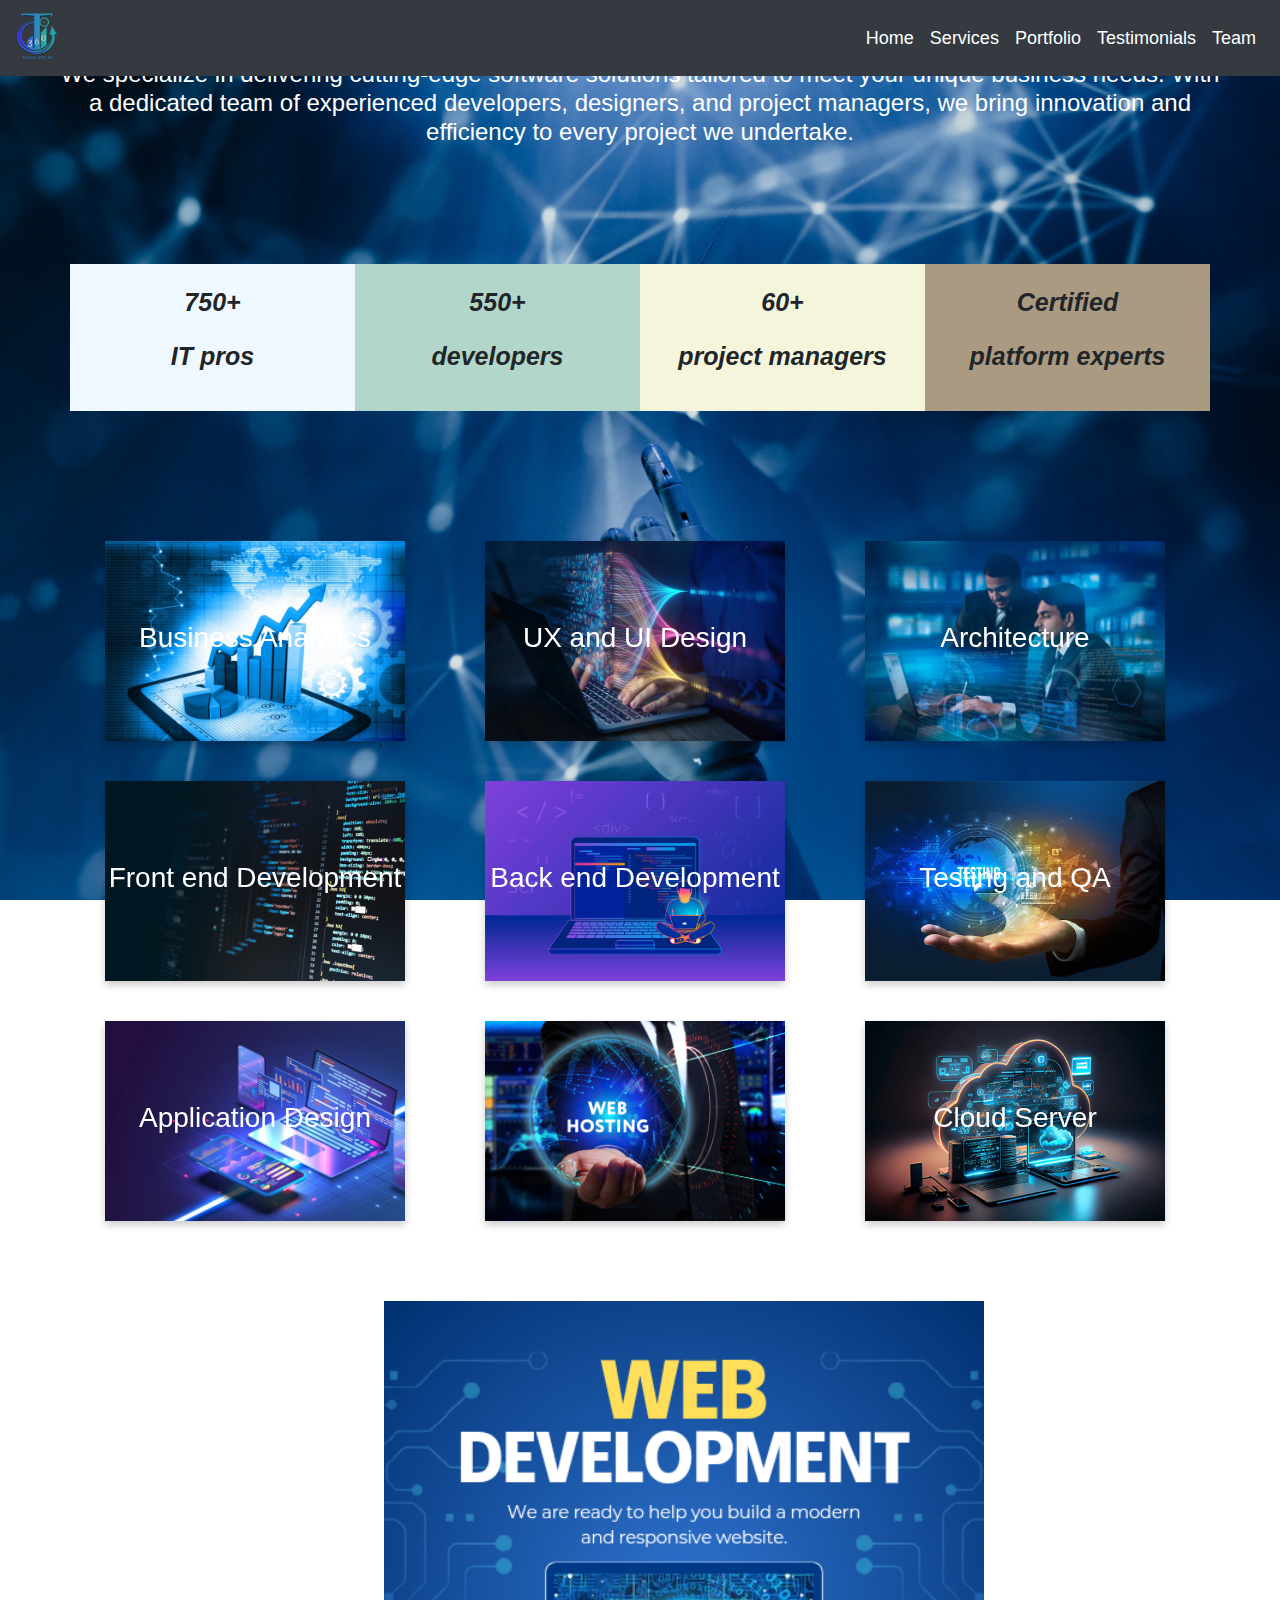
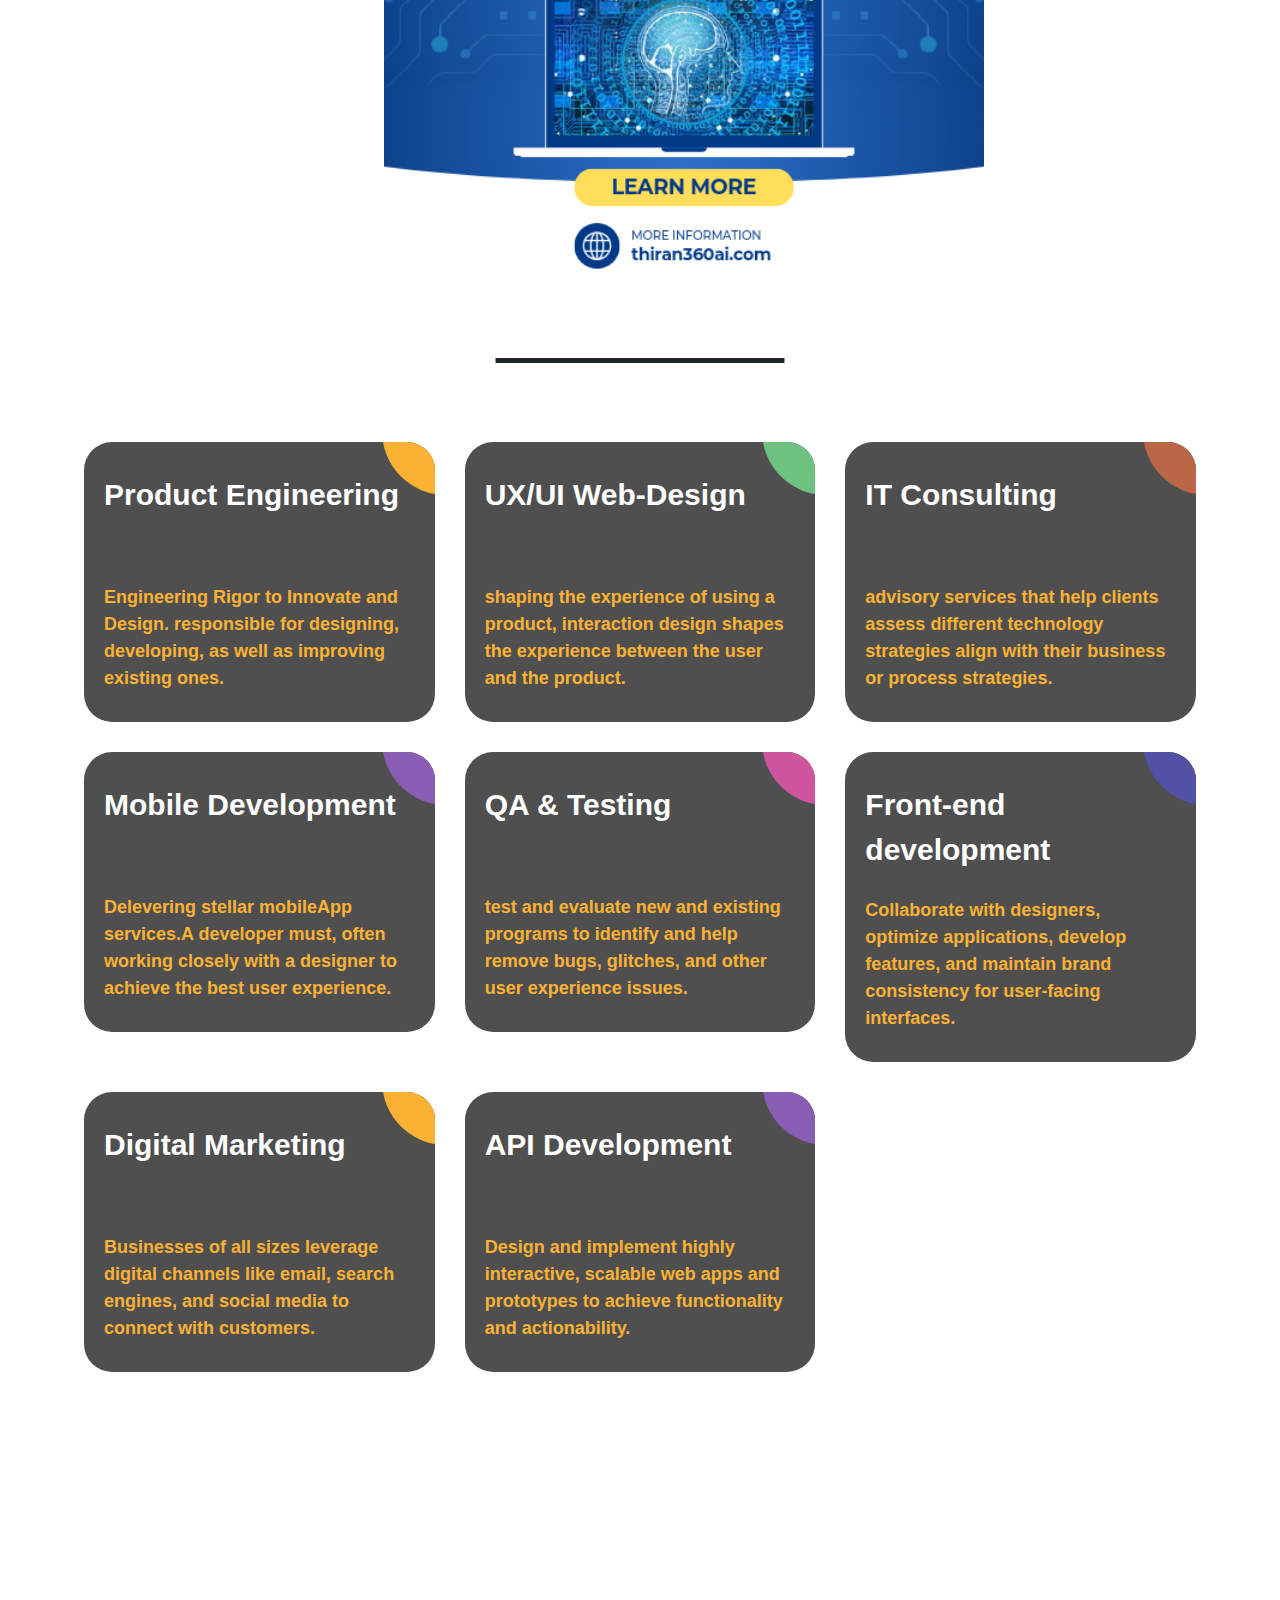
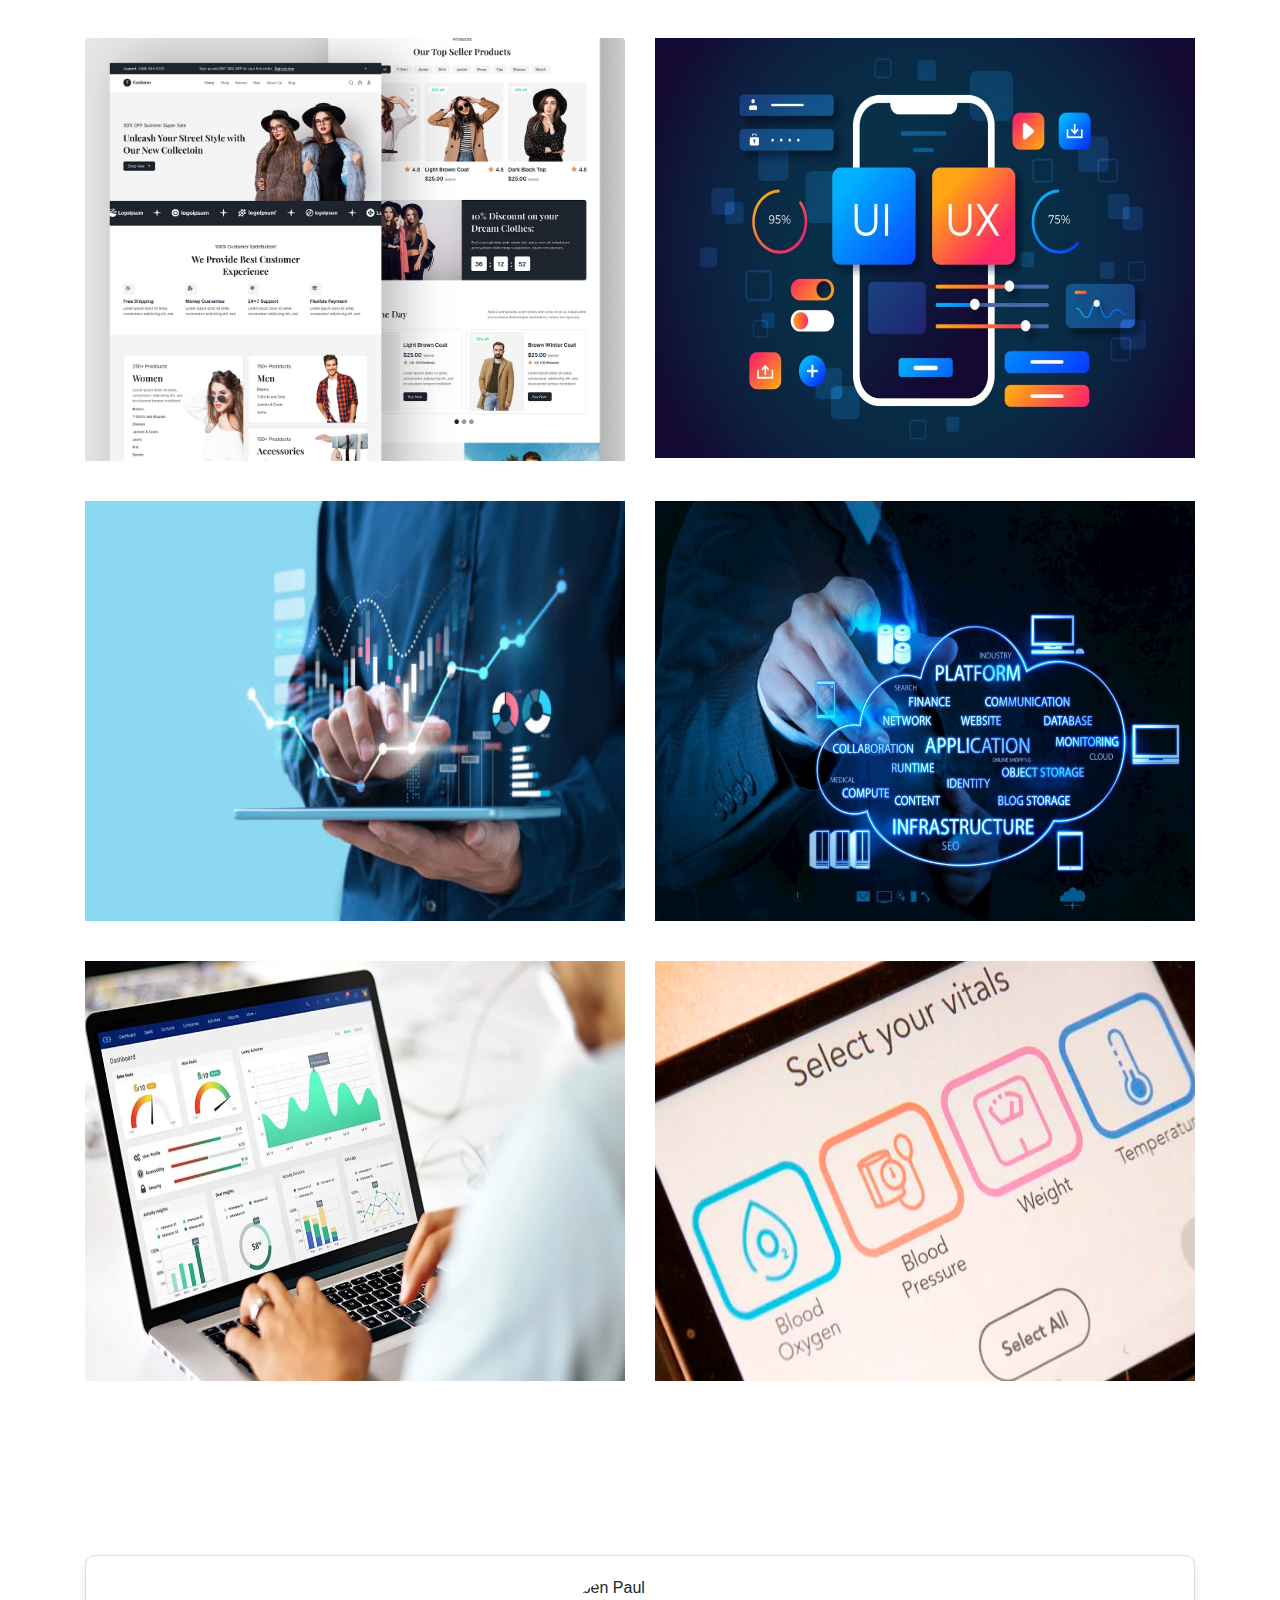
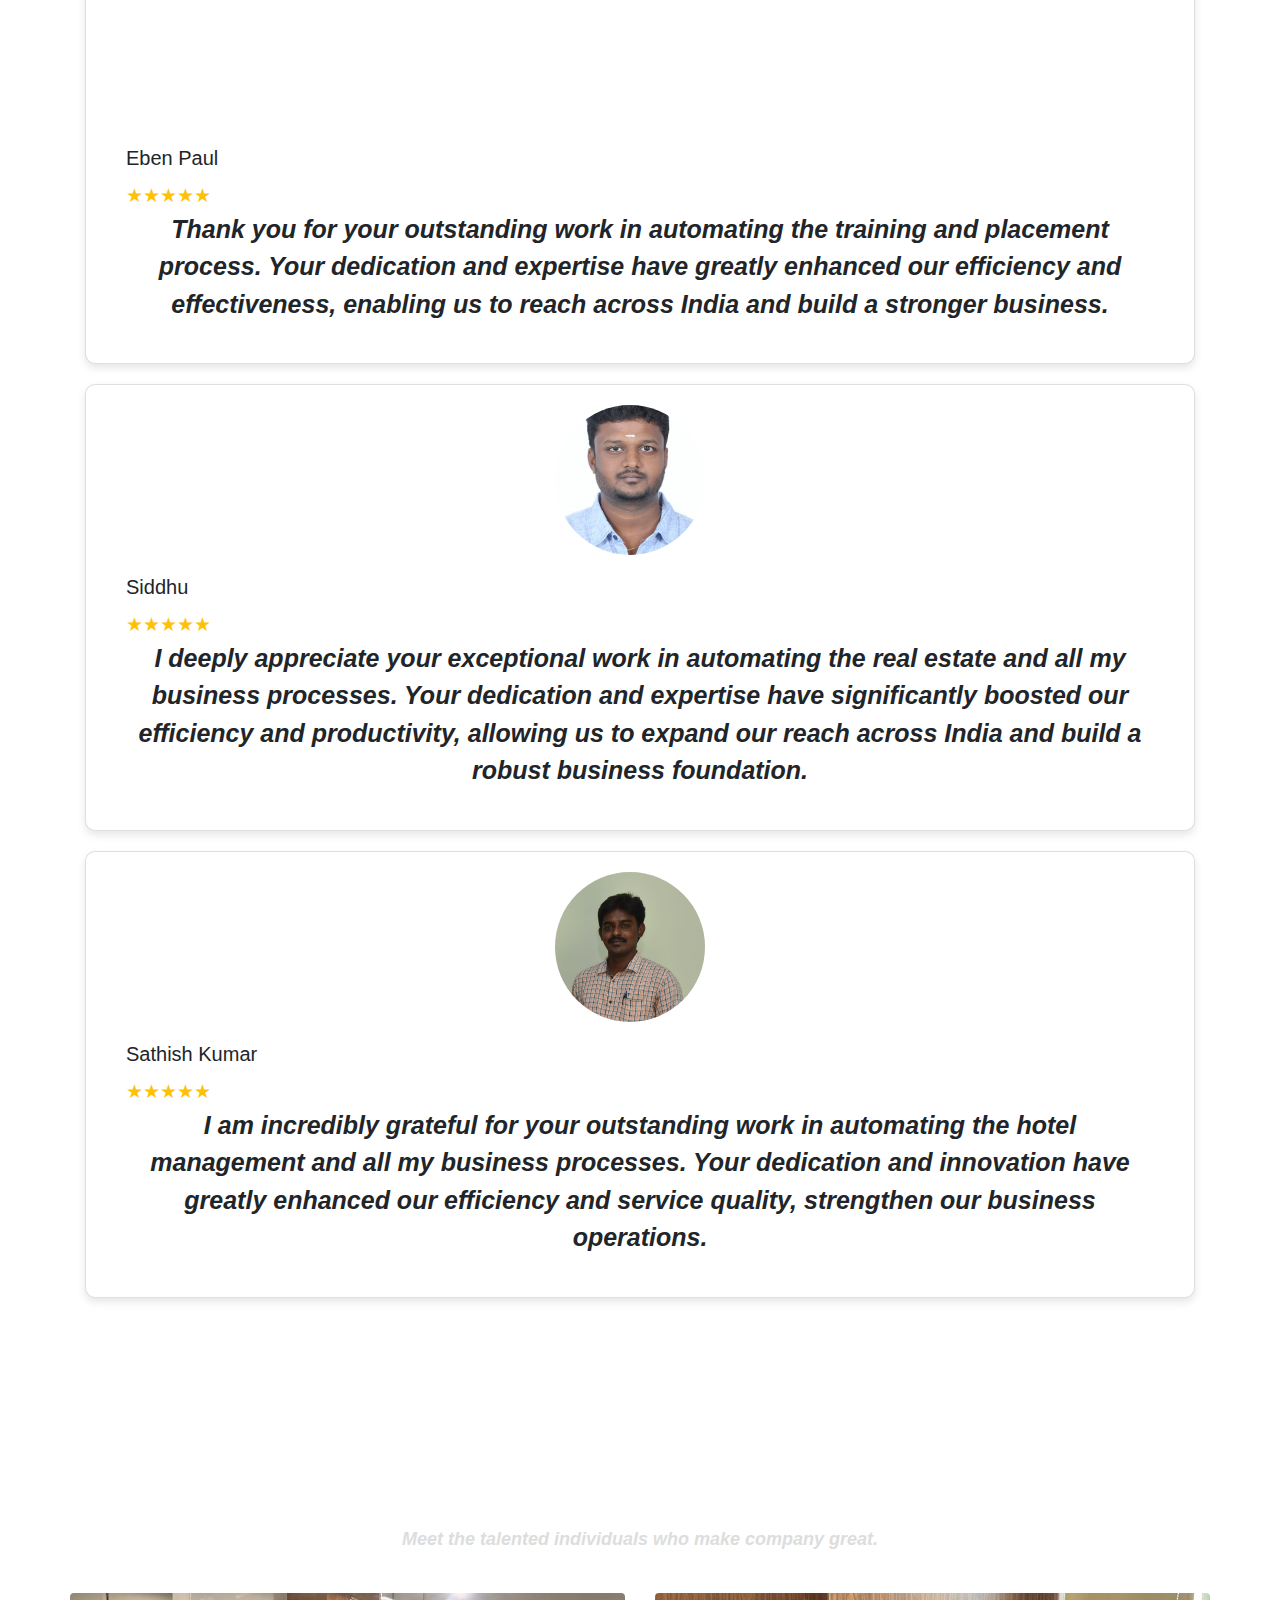
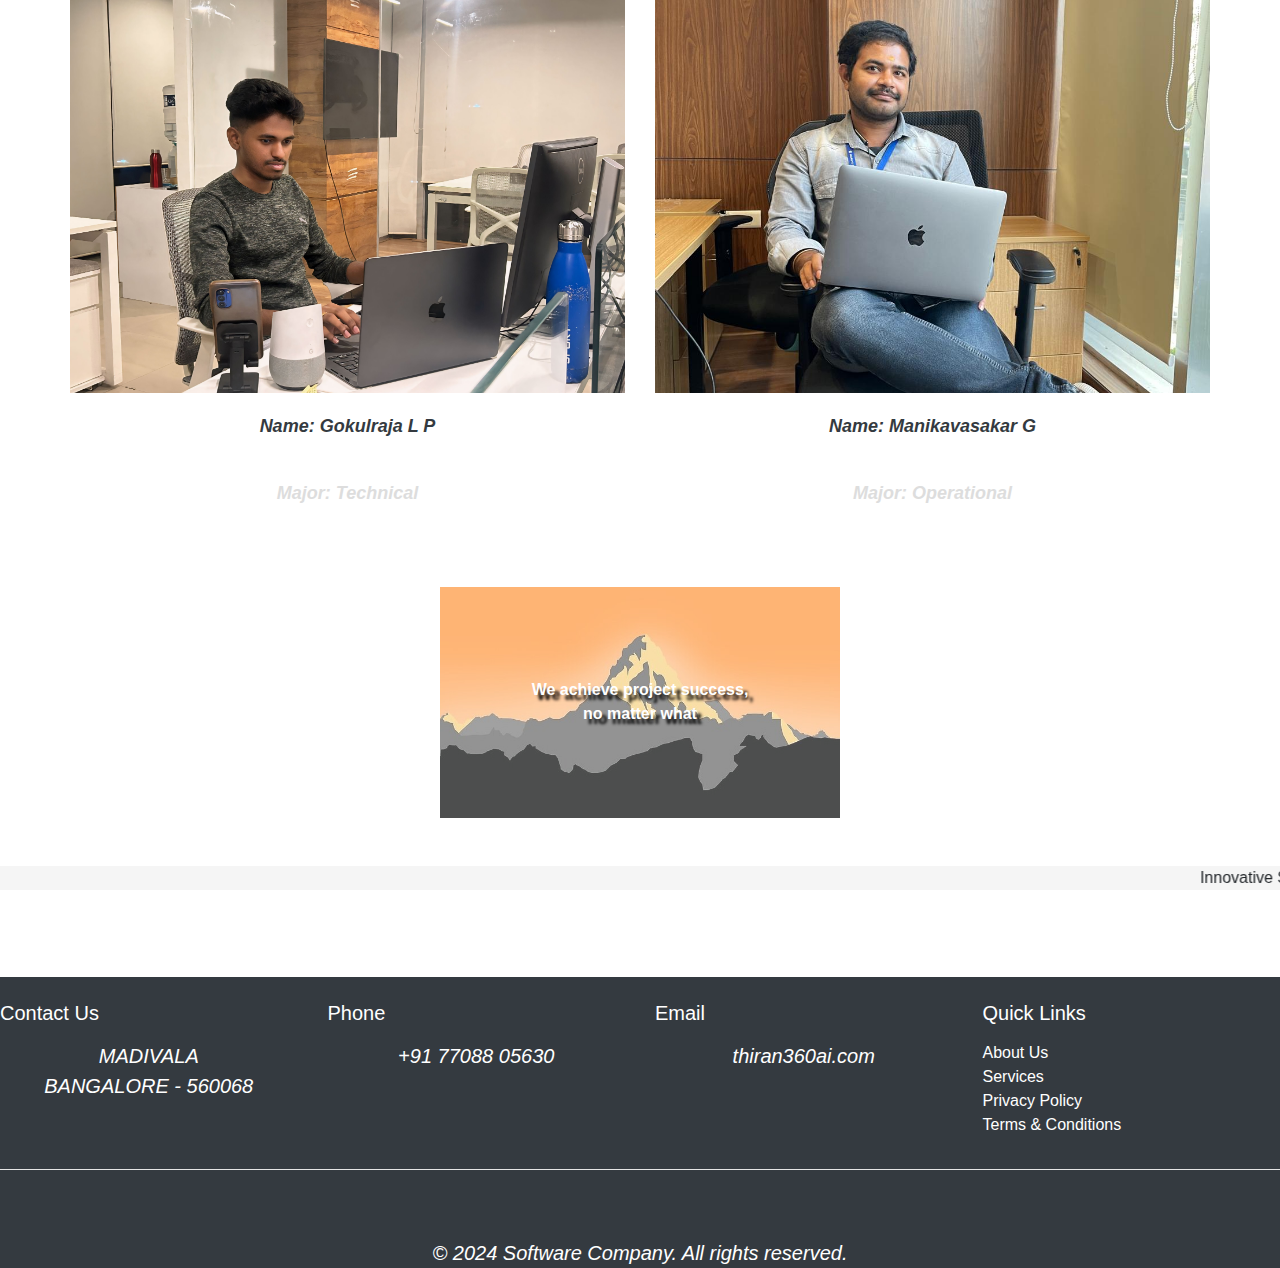
==== index.html @ 0c601626 "first commit" ====
<!DOCTYPE html>
<html lang="en">
<head>
    <meta charset="UTF-8">
    <meta name="viewport" content="width=device-width, initial-scale=1.0">
    <title>Software develop</title>
    <link href="https://stackpath.bootstrapcdn.com/bootstrap/4.5.2/css/bootstrap.min.css" rel="stylesheet">
    <link rel="stylesheet" href="style.css">
    <style>
        body {
           background-image: url('b.jpg');
           /* background-color: black; */
            background-size: cover;
            background-position: center;
            background-attachment: fixed;
            background-repeat: no-repeat;
        }
        
        .flip-card {
            background-color: transparent;
            width: 300px;
            height: 200px;
            perspective: 1000px;
            margin: 20px;
        }

        .flip-card-inner {
            position: relative;
            width: 100%;
            height: 100%;
            text-align: center;
            transition: transform 0.6s;
            transform-style: preserve-3d;
            box-shadow: 0 4px 8px 0 rgba(0,0,0,0.2);
        }

        .flip-card:hover .flip-card-inner {
            transform: rotateY(180deg);
        }

        .flip-card-front, .flip-card-back {
            position: absolute;
            width: 100%;
            height: 100%;
            backface-visibility: hidden;
        }

        .flip-card-front {
            background-size: cover;
            background-position: center;
            color: white;
            display: flex;
            align-items: center;
            justify-content: center;
        }

        .flip-card-back {
            /* background-color: grey; */
            color: white;
            transform: rotateY(180deg);
            display: flex;
            align-items: center;
            justify-content: center;
            padding: 20px;
        }
    img{
        display: flex;
        width: 100%;
    }
    .word{
        padding: 60px;
        text-align: center;
        color: white;
         /* background-color: rgba(0, 21, 138, 0.568);  */
    }
 
.navbar{
    height: fit-content;
}
.navbar-dark .navbar-nav .nav-link {
  color: white; /* Set text color to white */
  font-size:large;
}
    </style>
</head>
<body>
    <section>
    <nav class="navbar navbar-expand-lg navbar-dark bg-dark fixed-top ">
        <a class="navbar-brand" href="#">
            <img src="logo1.png" width="80" height="50" class="d-inline-block align-top" alt="Logo">
        
            
        </a>
        <button class="navbar-toggler" type="button" data-toggle="collapse" data-target="#navbarNav" aria-controls="navbarNav" aria-expanded="false" aria-label="Toggle navigation">
            <span class="navbar-toggler-icon"></span>
        </button>
        <div class="collapse navbar-collapse" id="navbarNav">
            <ul class="navbar-nav ml-auto" >
                <li class="nav-item">
                    <a class="nav-link" href="index.html">Home</a>
                </li>
                <li class="nav-item">
                    <a class="nav-link" href="#services">Services</a>
                </li>
                <li class="nav-item">
                    <a class="nav-link" href="#portfolio">Portfolio</a>
                </li>
                <li class="nav-item">
                    <a class="nav-link" href="#testimonials">Testimonials</a>
                </li>
                <li class="nav-item">
                    <a class="nav-link" href="#teams">Team</a>
                </li>
               
            </ul>
        </div>
    </nav>
    </section>

    <img src="banner1.png" alt="" style="display: block;">
    <div class="word">
        <h4>We specialize in delivering cutting-edge software solutions tailored to meet your unique business needs.
             With a dedicated team of experienced developers, designers, and project managers, we bring innovation
              and efficiency to every project we undertake.</h4>
     </div>

<!-- container -->

<div class="container ">
    <div class="row">
      <div class="col-sm mt-3 mt-sm-0" style="background-color: aliceblue; padding: 20px; text-align: center; font-weight: bold; font-size: 24px;">
      
        <p>750+</p>
        <p>IT pros</p>
      </div>
      <div class="col-sm mt-3 mt-sm-0" style="background-color: rgb(178, 214, 202);  padding: 20px; text-align: center; font-weight: bold; font-size: 24px;">
        <p>550+</p>
       <p>developers</p>
      </div>
      <div class="col-sm mt-3 mt-sm-0" style="background-color: beige;  padding: 20px; text-align: center; font-weight: bold; font-size: 24px;">
        <p>60+</p>
        <p>project managers</p>
      </div>
      <div class="col-sm mt-3 mt-sm-0" style="background-color: rgb(170, 154, 130);  padding: 20px; text-align: center; font-weight: bold; font-size: 24px;">
       <p>Certified</p>
        <p>platform experts</p>
      </div>
    </div>
  </div>

    <!-- Cards details-->

    <div class="container" style="padding-top: 60px; padding-bottom: 60px;">
        <div class="row">
            <div class="col-md-4">
                <div class="flip-card">
                    <div class="flip-card-inner">
                        <div class="flip-card-front" style="background-image: url('Businessanalytics.jpg');">
                            <h3>Business Analytics</h3>
                        </div>
                        <div class="flip-card-back">
                           <ul>
                            <li>Churn Analytics</li>
                            <li>Prescriptive Analytics</li>
                            <li>Predictive Analytics</li>
                            <li>Descriptive Analytics</li>  
                            <li>Data Visualization</li>
                           </ul>
                           
                        </div>
                    </div>
                </div>
            </div>
            <div class="col-md-4">
                <div class="flip-card">
                    <div class="flip-card-inner">
                        <div class="flip-card-front" style="background-image: url('uxui.webp');">
                            <h3>UX and UI Design</h3>
                        </div>
                        <div class="flip-card-back">
                            <ul>
                                <li>User-Centered Design</li>
                                <li>Interaction Design</li>
                                <li>UI Elements</li>
                                <li>User Interface (UI) Design</li>  
                                <li>User Experience (UX) Design</li>
                               </ul>
                        </div>
                    </div>
                </div>
            </div>
            <div class="col-md-4">
                <div class="flip-card">
                    <div class="flip-card-inner">
                        <div class="flip-card-front" style="background-image: url('architecture.webp');">
                            <h3>Architecture</h3>
                        </div>
                        <div class="flip-card-back">
                            <ul>
                           <li>Structural Engineering</li>
                           <li>Interior Design</li>
                           <li>3D Modeling</li>
                           <li>Roofing Systems</li>
                           <li>Lighting Design</li>
                        </ul></div>
                    </div>
                </div>
            </div>
        </div>
        <div class="row">
            <div class="col-md-4">
                <div class="flip-card">
                    <div class="flip-card-inner">
                        <div class="flip-card-front" style="background-image: url('frontend.jpg');">
                            <h3>Front end Development</h3>
                        </div>
                        <div class="flip-card-back">
                            <ul>
                            <li>HTML (Hypertext Markup Language)</li>
                            <li>CSS (Cascading Style Sheets)</li>
                            <li>API Integration</li>
                            <li>Accessibility (a11y)</li>
                            <li>Web Components</li>
                        </ul>
                        </div>
                    </div>
                </div>
            </div>
            <div class="col-md-4">
                <div class="flip-card">
                    <div class="flip-card-inner">
                        <div class="flip-card-front" style="background-image: url('backend.jpg');">
                            <h3>Back end Development</h3>
                        </div>
                        <div class="flip-card-back">
                            <ul>
                           <li>Session Management</li>
                            <li>CRUD Operations</li>
                           <li>Data Security</li>
                            <li>Backend as a Service</li>
                           <li>Load Balancing</li>
                          
                        </ul>
                        </div>
                    </div>
                </div>
            </div>
            <div class="col-md-4">
                <div class="flip-card">
                    <div class="flip-card-inner">
                        <div class="flip-card-front" style="background-image: url('Testing.avif');">
                            <h3>Testing and QA</h3>
                        </div>
                        <div class="flip-card-back">
                           <ul>
                            <li>Software Testing</li>
                                <li>Test Case</li>
                                    <li>Unit Testing</li>

                           </ul>
                        </div>
                    </div>
                </div>
            </div>
        </div>
        <div class="row">
            <div class="col-md-4">
                <div class="flip-card">
                    <div class="flip-card-inner">
                        <div class="flip-card-front" style="background-image: url('appDesign.jpg');">
                            <h3>Application Design</h3>
                        </div>
                        <div class="flip-card-back">
                            <ul>
                                <li>User-Centered Design</li>
                                <li>Iconography</li>
                                <li>Responsive Design</li>
                            </ul>
                        </div>
                    </div>
                </div>
            </div>
            <div class="col-md-4">
                <div class="flip-card">
                    <div class="flip-card-inner">
                        <div class="flip-card-front" style="background-image: url('webHosting.jpg');">
                            
                        </div>
                        <div class="flip-card-back">
                           <ul>
                            <li>Web Server</li>
                            <li>Domain Name</li>
                            <li>Bandwidth</li>
                            <li>SSL Certificate</li>
                           </ul>
                        </div>
                    </div>
                </div>
            </div>
            <div class="col-md-4">
                <div class="flip-card">
                    <div class="flip-card-inner">
                        <div class="flip-card-front" style="background-image: url('cloud.jpg');">
                            <h3>Cloud Server</h3>
                        </div>
                        <div class="flip-card-back">
                            <ul>
                                <li>Cloud Service Provider (CSP)</li>
                                <li>Infrastructure as a Service (IaaS)</li>
                                <li>Platform as a Service (PaaS)</li>
                                <li>Software as a Service (SaaS)</li>
                            </ul>
                        </div>
                    </div>
                </div>
            </div>
        </div>
    </div>
 
<!-- image -->

<style>
    .img {
    display: block;
    position: relative;
    text-align: center;
}
.img img {
    width:400px; /* Adjusted to be 100% for better responsiveness */
    height: auto;
    display: block;
    margin: 0 auto;
    opacity: 0.7; /* Adjust the opacity as needed */
}
.img-text {
    position: absolute;
    font-weight: bold;
    text-shadow: 5px 5px 3px black;
    font-size: vw; /* Use vw (viewport width) for better responsiveness */
    text-align: center;
    top: 50%;
    left: 50%;
    transform: translate(-50%, -50%);
    color: white;
    text-align: center;
    width: 50%; /* Adjust the width as needed */
    padding: 10px;
}

/* Mobile View Adjustments */
@media (max-width: 768px) {
    .img img {
        width: 100%; /* Full width for smaller screens */
    }
    .img-text {
        font-size: 6vw; /* Adjust font size for smaller screens */
        width: 90%; /* Wider width for smaller screens */
    }
}

@media (max-width: 480px) {
    .img-text {
        font-size: 7vw; /* Further adjustment for very small screens */
        width: 100%; /* Full width for very small screens */
    }
}

    footer a {
  text-decoration: none;
}

footer a:hover {
  text-decoration: underline;
}

.fab {
  font-size: 1.5rem;
}
marquee{
    background-color: whitesmoke;
}
.carousel-item {
            max-width: 600px; /* Adjust width as needed */
            justify-content: center; /* Center align the carousel */
        }
        .carousel-item img {
            width: 100%;
            height: auto; /* Maintain aspect ratio */
           
            align-items: center;
        }
    
</style>

<div id="imageCarousel" class="carousel slide" data-ride="carousel" data-interval="3000">
    <div class="carousel-inner" style="margin-left: 30%;">
        <div class="carousel-item active">
            <img src="1.png" alt="Image 1">
        </div>
        <div class="carousel-item">
            <img src="2.png" alt="Image 2">
        </div>
        <div class="carousel-item">
            <img src="3.png" alt="Image 3">
        </div>
        <!-- Add more carousel items as needed -->
    </div>
    <a class="carousel-control-prev" href="#imageCarousel" role="button" data-slide="prev">
        <span class="carousel-control-prev-icon" aria-hidden="true"></span>
        <span class="sr-only">Previous</span>
    </a>
    <a class="carousel-control-next" href="#imageCarousel" role="button" data-slide="next">
        <span class="carousel-control-next-icon" aria-hidden="true"></span>
        <span class="sr-only">Next</span>
    </a>
</div>
   <!-- Services section-->
   <div class="ag-format-container" id="services">
    <u><p class="services" style="color: white; font-size: 50px; text-align: center;">Our Services</p></u>
    <div class="ag-courses_box">
      <div class="ag-courses_item">
        <a href="#" class="ag-courses-item_link">
          <div class="ag-courses-item_bg"></div>
  
          <div class="ag-courses-item_title">
           Product Engineering
          </div>
  
          <div class="ag-courses-item_date-box">
            
            <span class="ag-courses-item_date">
                Engineering Rigor to Innovate and Design. responsible for designing, developing, as well as improving existing ones.
            </span>
          </div>
        </a>
      </div>
  
      <div class="ag-courses_item">
        <a href="#" class="ag-courses-item_link">
          <div class="ag-courses-item_bg"></div>
  
          <div class="ag-courses-item_title">
            UX/UI Web-Design
          </div>
  
          <div class="ag-courses-item_date-box">
           
            <span class="ag-courses-item_date">
                shaping the experience of using a product, interaction design shapes the experience between the user and the product.
          </div>
        </a>
      </div>
  
      <div class="ag-courses_item">
        <a href="#" class="ag-courses-item_link">
          <div class="ag-courses-item_bg"></div>
  
          <div class="ag-courses-item_title">
           IT Consulting
          </div>
  
          <div class="ag-courses-item_date-box">
            
            <span class="ag-courses-item_date">
                advisory services that help clients assess different technology strategies
                align with their business or process strategies.
            </span>
          </div>
        </a>
      </div>
  
      <div class="ag-courses_item">
        <a href="#" class="ag-courses-item_link">
          <div class="ag-courses-item_bg"></div>
  
          <div class="ag-courses-item_title">
            Mobile Development
          </div>
  
          <div class="ag-courses-item_date-box">
           
            <span class="ag-courses-item_date">
                Delevering stellar mobileApp services.A developer must, 
                often working closely with a designer to achieve the best user experience.
            </span>
          </div>
        </a>
      </div>
  
      <div class="ag-courses_item">
        <a href="#" class="ag-courses-item_link">
          <div class="ag-courses-item_bg"></div>
  
          <div class="ag-courses-item_title">
           QA & Testing
          </div>
  
          <div class="ag-courses-item_date-box">
            
            <span class="ag-courses-item_date">
                test and evaluate new and existing programs to identify and help remove bugs, glitches, and other user experience issues.
            </span>
          </div>
        </a>
      </div>
  
      <div class="ag-courses_item">
        <a href="#" class="ag-courses-item_link">
          <div class="ag-courses-item_bg"></div>
  
          <div class="ag-courses-item_title">
            Front-end development
          </div>
            <div class="ag-courses-item_date-box">
            
                <span class="ag-courses-item_date">
                    Collaborate with designers, optimize applications, develop features, and maintain brand consistency for user-facing interfaces.
                </span>
              </div>
          
        </a>
      </div>
  
      <div class="ag-courses_item">
        <a href="#" class="ag-courses-item_link">
          <div class="ag-courses-item_bg">
          </div>
          <div class="ag-courses-item_title">
            Digital Marketing
          </div>
          <div class="ag-courses-item_date-box">
            
            <span class="ag-courses-item_date">
                Businesses of all sizes leverage digital channels like email, search engines, and social media to connect with customers.
            </span>
          </div>
        </a>
      </div>
  
      <div class="ag-courses_item">
        <a href="#" class="ag-courses-item_link">
          <div class="ag-courses-item_bg"></div>
  
          <div class="ag-courses-item_title">
            API Development
          </div>
  
          <div class="ag-courses-item_date-box">
           
            <span class="ag-courses-item_date">
                Design and implement highly interactive, scalable web apps and prototypes to achieve functionality and actionability.
            </span>
          </div>
        </a>
      </div>
  
    </div>
  </div> 
<!-- portfolio section-->
<style>
    @import url('https://fonts.googleapis.com/css?family=Lato:300,400,700');

    .zoomWrapper {
      /* border: 1px dashed #B7B8BD; */
      max-width: 600px;
      overflow: hidden;
      margin: 0 auto 40px auto;
      /* -- Prevent flicker -- */
      -webkit-backface-visibility: hidden;
      -webkit-transform: translate3d(0, 0, 0);
    }

    .zoomWrapper img {
      max-width: 100%;
      height: auto;
      display: block;
      -webkit-transition: all 1s ease;
      -moz-transition: all 1s ease;
      -ms-transition: all 1s ease;
      -o-transition: all 1s ease;
      transition: all 1s ease;
    }

    .zoomWrapper img:hover {
      -webkit-transform: scale(1.25);
      -moz-transform: scale(1.25);
      -ms-transform: scale(1.25);
      -o-transform: scale(1.25);
      transform: scale(1.25);
    }

    @keyframes flash {
      0%   { opacity: 1; }
      50%  { opacity: 0.5; }
      100% { opacity: 1; }
    }

    .flasher {
      animation: flash 300ms infinite;
    }


    h2 {
      text-align: center;
      margin-top: 40px;
      margin-bottom: 0;
      padding-bottom: 0;
    }

    p {
      text-align: center;
      font-style: italic;
    }
    .zoomWrapper img.card-img-top1 {
  height: 420px; /* Adjust this value as per your requirement */
}
.zoomWrapper img.card-img-top2{
    height: 420px;
}
.zoomWrapper img.card-img-top3{
    height: 420px;
}
.zoomWrapper img.card-img-top4{
    height: 420px;
}
.zoomWrapper img.card-img-top5{
    height: 420px;
}
  </style>
  <div class="container" id="portfolio">
    <p style="font-size: 40px; padding-top: 30px; color: white; padding-bottom: 30px;">Projects we successfully developed</p>

    <div class="row">
      <!-- First container with image -->
      <div class="col-md-6">
        <div class="zoomWrapper">
          <img src="portt1.png" class="card-img-top" alt="Image 1">
        </div>
       
      </div>
      <!-- Second container with image -->
      <div class="col-md-6" >
        <div class="zoomWrapper">
          <img src="port2.jpeg" class="card-img-top1" alt="Image 2" >
        </div>
        <!-- <div class="card mb-3"> -->
          <!-- <div class="card-body"> -->
            <!-- <h5 class="card-title">Second Container</h5> -->
            <!-- <p class="card-text">This is the content for the second container. You can add more details here.</p> -->
          <!-- </div> -->
        <!-- </div> -->
      </div>
<!--  -->
<div class="col-md-6">
    <div class="zoomWrapper">
      <img src="port3.jpg" class="card-img-top2" alt="Image 3">
    </div>
    <!-- <div class="card mb-3"> -->
      <!-- <div class="card-body"> -->
        <!-- <h5 class="card-title">Second Container</h5> -->
 <!-- /       <p class="card-text">This is the content for the second container. You can add more details here.</p> -->
      <!-- </div> -->
    <!-- </div> -->
  </div>
  <!--  -->
  <div class="col-md-6">
    <div class="zoomWrapper">
      <img src="port4.jpg" class="card-img-top3" alt="Image 2">
    </div>
    <!-- <div class="card mb-3"> -->
      <!-- <div class="card-body"> -->
        <!-- <h5 class="card-title">Second Container</h5> -->
        <!-- <p class="card-text">This is the content for the second container. You can add more details here.</p> -->
      <!-- </div> -->
    <!-- </div> -->
  </div>
<!--  -->
  <div class="col-md-6">
    <div class="zoomWrapper">
      <img src="port5.png" class="card-img-top4" alt="Image 2">
    </div>
    
  </div>
<!--  -->
  <div class="col-md-6">
    <div class="zoomWrapper">
      <img src="port6.jpg" class="card-img-top5" alt="Image 2">
    </div>
   
  </div>



    </div>
  </div>
  <!-- Customer reviews-->
  <div class="container" id="testimonials">
    <p class="mt-5 mb-4" style="color: white; font-size: 40px;">Customer Reviews</p>

    <div class="row">
      <!-- Review Card 1 -->
      <div class="col-md-12">
        <div class="card review-card">
          <img src="c1.jpg" class="card-img-left" alt="Eben Paul">
          <div class="card-body">
            <h5 class="card-title">Eben Paul</h5>
            <div class="stars" title="4.5 stars">
              ★★★★★
            </div>
            <p class="card-text">Thank you for your outstanding work in automating the training and placement process. Your dedication and expertise have greatly enhanced our efficiency and effectiveness, enabling us to reach across India and build a stronger business.</p>
          </div>
        </div>
      </div>

      <!-- Review Card 2 -->
      <div class="col-md-12">
        <div class="card review-card">
          <img src="c2.jpeg" class="card-img-left" alt="Customer 2">
          <div class="card-body">
            <h5 class="card-title">Siddhu</h5>
            <div class="stars" title="5 stars">
              ★★★★★
            </div>
            <p class="card-text">I deeply appreciate your exceptional work in automating the real estate and all my business processes. Your dedication and expertise have significantly boosted our efficiency and productivity, allowing us to expand our reach across India and build a robust business foundation.</p>
          </div>
        </div>
      </div>

      <!-- Review Card 3 -->
      <div class="col-md-12">
        <div class="card review-card">
          <img src="c3.jpeg" class="card-img-left" alt="Customer 3">
          <div class="card-body">
            <h5 class="card-title">Sathish Kumar</h5>
            <div class="stars" title="3.5 stars">
              ★★★★★
            </div>
            <p class="card-text">I am incredibly grateful for your outstanding work in automating the hotel management and all my business processes. Your dedication and innovation have greatly enhanced our efficiency and service quality, strengthen our business operations.</p>
          </div>
        </div>
      </div>

    </div>
  </div>

<!-- Teams section-->
<div class="container team-section" id="teams">
    <h2 style="font-size: 40px;">Founders</h2>
    <p>Meet the talented individuals who make company great.</p>
    <div class="row">
        <div class="col-md-6">
            <div class="card team-card">
                <div class="shine"></div>
                <img src="Founder1.jpeg" style="height: 400px;" alt="Team Member 1">
                <div class="card-body team-card-body">
                    <p class="card-text team-card-text text-dark">Name: Gokulraja L P</p>
                    <p class="card-text team-card-text">Major: Technical</p>
                </div>
            </div>
        </div>
        <div class="col-md-6">
            <div class="card team-card">
                <div class="shine"></div>
                <img src="Founder2.jpeg" style="height: 400px;" alt="Team Member 2">
                <div class="card-body team-card-body">
                    <p class="card-text team-card-text text-dark">Name: Manikavasakar G</p>
                    <p class="card-text team-card-text">Major: Operational</p>
                </div>
            </div>
        </div>
    </div>
    <!-- Add more rows and columns for additional team members -->
</div>

<div class="img">
    <img src="m.jpg" alt="" >
    <div class="img-text" >We achieve project success,<br> no matter what</div>
   
</div><br><br>
<marquee behavior="scroll" direction="left">
        <span class="marquee-text">Innovative Solutions | Agile Development | Cutting-Edge Technology | Client-Centric Approach | Quality Assurance | Scalable Architectures | Continuous Integration | Expert Dev Teams</span>
    </marquee>
    <!-- footer -->
   <!-- Footer section -->
   <footer class="bg-dark text-white pt-4" style="margin-top: 80px;">
    <div class="container1">
      <div class="row">
        <!-- Contact Us Section -->
        <div class="col-md-3">
          <h5 class="mb-3">Contact Us</h5>
          <p style="font-size: 20px; font-weight: lighter;">MADIVALA
            <br>BANGALORE - 560068</p>
        </div>
        <!-- Phone Section -->
        <div class="col-md-3">
          <h5 class="mb-3">Phone</h5>
          <p><a href="tel:+1234567890" class="text-white" style="font-size: 20px; font-weight: lighter;">+91 77088 05630</a></p>
        </div>
        <!-- Email Section -->
        <div class="col-md-3">
          <h5 class="mb-3">Email</h5>
          <p><a href="mailto:thiran360ai.com" class="text-white" style="font-size: 20px; font-weight: lighter;">thiran360ai.com</a></p>
        </div>
        <!-- Quick Links Section -->
        <div class="col-md-3">
          <h5 class="mb-3">Quick Links</h5>
          <ul class="list-unstyled">
            <li><a href="#" class="text-white">About Us</a></li>
            <li><a href="#services" class="text-white">Services</a></li>
            <li><a href="#" class="text-white">Privacy Policy</a></li>
            <li><a href="#" class="text-white">Terms & Conditions</a></li>
          </ul>
        </div>
      </div>
      <hr class="bg-white">
      <div class="row">
        <!-- Social Media Icons -->
        <div class="col text-center">
          <a href="#" class="text-white mx-2"><i class="fab fa-facebook-f"></i></a>
          <a href="#" class="text-white mx-2"><i class="fab fa-twitter"></i></a>
          <a href="#" class="text-white mx-2"><i class="fab fa-linkedin-in"></i></a>
          <a href="#" class="text-white mx-2"><i class="fab fa-instagram"></i></a>
        </div>
      </div>
      <div class="row mt-3">
        <!-- Copyright -->
        <div class="col text-center">
          <p class="mb-0" style="font-size: 20px;">&copy; 2024 Software Company. All rights reserved.</p>
        </div>
      </div>
    </div>
  </footer>
  
      

    <script src="https://code.jquery.com/jquery-3.5.1.slim.min.js"></script>
    <script src="https://cdn.jsdelivr.net/npm/@popperjs/core@2.5.4/dist/umd/popper.min.js"></script>
    <script src="https://stackpath.bootstrapcdn.com/bootstrap/4.5.2/js/bootstrap.min.js"></script>
</body>
</html>
---- style.css ----
.ag-format-container {
    width: 1142px;
    margin: 0 auto;
  }

  body {
    background-image: url('b.jpg');
    /* background-color: black; */
     background-size: cover;
     background-position: center;
     background-attachment: fixed;
     background-repeat: no-repeat;
 }
 
 .flip-card {
     background-color: transparent;
     width: 300px;
     height: 200px;
     perspective: 1000px;
     margin: 20px;
 }

 .flip-card-inner {
     position: relative;
     width: 100%;
     height: 100%;
     text-align: center;
     transition: transform 0.6s;
     transform-style: preserve-3d;
     box-shadow: 0 4px 8px 0 rgba(0,0,0,0.2);
 }

 .flip-card:hover .flip-card-inner {
     transform: rotateY(180deg);
 }

 .flip-card-front, .flip-card-back {
     position: absolute;
     width: 100%;
     height: 100%;
     backface-visibility: hidden;
 }

 .flip-card-front {
     background-size: cover;
     background-position: center;
     color: white;
     display: flex;
     align-items: center;
     justify-content: center;
 }

 .flip-card-back {
     /* background-color: grey; */
     color: white;
     transform: rotateY(180deg);
     display: flex;
     align-items: center;
     justify-content: center;
     padding: 20px;
 }
img{
 display: flex;
 width: 100%;
}
.word{
 padding: 60px;
 text-align: center;
 color: white;
  /* background-color: rgba(0, 21, 138, 0.568);  */
}


  .ag-courses_box {
    display: -webkit-box;
    display: -ms-flexbox;
    display: flex;
    -webkit-box-align: start;
    -ms-flex-align: start;
    align-items: flex-start;
    -ms-flex-wrap: wrap;
    flex-wrap: wrap;
  
    padding: 50px 0;
  }
  .ag-courses_item {
    -ms-flex-preferred-size: calc(33.33333% - 30px);
    flex-basis: calc(33.33333% - 30px);
  
    margin: 0 15px 30px;
  
    overflow: hidden;
  
    border-radius: 28px;
  }
  .ag-courses-item_link {
    display: block;
    padding: 30px 20px;
    background-color: #504f4f;
  
    overflow: hidden;
  
    position: relative;
  }
  .ag-courses-item_link:hover,
  .ag-courses-item_link:hover .ag-courses-item_date {
    text-decoration: none;
    color: #FFF;
  }
  .ag-courses-item_link:hover .ag-courses-item_bg {
    -webkit-transform: scale(10);
    -ms-transform: scale(10);
    transform: scale(10);
  }
  .ag-courses-item_title {
    min-height: 87px;
    margin: 0 0 25px;
  
    overflow: hidden;
  
    font-weight: bold;
    font-size: 30px;
    color: #FFF;
  
    z-index: 2;
    position: relative;
  }
  .ag-courses-item_date-box {
    font-size: 18px;
    color: #FFF;
  
    z-index: 2;
    position: relative;
  }
  .ag-courses-item_date {
    font-weight: bold;
    color: #f9b234;
  
    -webkit-transition: color .5s ease;
    -o-transition: color .5s ease;
    transition: color .5s ease
  }
  .ag-courses-item_bg {
    height: 128px;
    width: 128px;
    background-color: #f9b234;
  
    z-index: 1;
    position: absolute;
    top: -75px;
    right: -75px;
  
    border-radius: 50%;
  
    -webkit-transition: all .5s ease;
    -o-transition: all .5s ease;
    transition: all .5s ease;
  }
  .ag-courses_item:nth-child(2n) .ag-courses-item_bg {
    background-color: #6cc27e;
  }
  .ag-courses_item:nth-child(3n) .ag-courses-item_bg {
    background-color: #bb6647;
  }
  .ag-courses_item:nth-child(4n) .ag-courses-item_bg {
    background-color: #885db3;
  }
  .ag-courses_item:nth-child(5n) .ag-courses-item_bg {
    background-color: #cf559e;
  }
  .ag-courses_item:nth-child(6n) .ag-courses-item_bg {
    background-color: #5251a5;
  }
  
  
  
  @media only screen and (max-width: 979px) {
    .ag-courses_item {
      -ms-flex-preferred-size: calc(50% - 30px);
      flex-basis: calc(50% - 30px);
    }
    .ag-courses-item_title {
      font-size: 24px;
    }
  }
  
  @media only screen and (max-width: 767px) {
    .ag-format-container {
      width: 96%;
    }
  
  }
  @media only screen and (max-width: 639px) {
    .ag-courses_item {
      -ms-flex-preferred-size: 100%;
      flex-basis: 100%;
    }
    .ag-courses-item_title {
      min-height: 72px;
      line-height: 1;
  
      font-size: 24px;
    }
    .ag-courses-item_link {
      padding: 22px 40px;
    }
    .ag-courses-item_date-box {
      font-size: 16px;
    }
  }
  .nav-link {
    text-decoration: none;
    font-size: 30px;
    color: black;
    display: inline-block;
  }
  .nav-link:hover {
    color: #007bff;
  }
  .review-card {
    display: flex;
    align-items: center;
    padding: 20px;
    margin-bottom: 20px;
    border-radius: 10px;
    box-shadow: 0 4px 8px rgba(0, 0, 0, 0.1);
    background-color: white;
    transition: transform 0.3s ease, box-shadow 0.3s ease;
  }
  .review-card:hover {
    transform: translateY(-10px);
    box-shadow: 0 8px 16px rgba(0, 0, 0, 0.2);
  }
  .review-card img {
    border-radius: 50%;
    width: 150px;
    height: 150px;
    object-fit: cover;
    margin-right: 20px;
    transition: transform 0.3s ease;
  }
  .review-card:hover img {
    transform: scale(1.1);
  }
  .review-card .card-body {
    flex: 1;
  }
  .stars {
    color: #ffc107; /* Yellow color for stars */
    font-size: 1.2rem;
  }
  .container {
    margin-top: 50px;
  }
  .container p {
    text-align: center;
    font-weight: bold;
    font-size: 25px;
  }
  .team-section {
    padding: 60px 0;
    text-align: center;
}

.team-section h2 {
    color: white;
    font-size: 36px;
    margin-bottom: 10px;
    font-weight: 700;
}

.team-section p {
    font-size: 18px;
    margin-bottom: 40px;
    color: #ddd;
}

.team-card {
    border: none;
    transition: transform 0.3s, box-shadow 0.3s;
    overflow: hidden;
    position: relative;
    background-color: #fff;
}

.team-card:hover {
    transform: translateY(-10px);
    box-shadow: 0 8px 16px rgba(0, 0, 0, 0.2);
}

.team-card:hover .shine {
    animation: shine-animation 0.75s forwards;
}

.team-card img {
    width: 100%;
    height: 200px;
    object-fit: cover;
}

.team-card-body {
    padding: 20px;
    text-align: left;
}

.team-card-title {
    font-size: 20px;
    margin-bottom: 5px;
    font-weight: bold;
    color: #000; /* Set to black */
}

.team-card-text {
    font-size: 16px;
    color: #000; /* Set to black */
}

.shine {
    content: '';
    position: absolute;
    top: 0;
    left: -75%;
    width: 50%;
    height: 100%;
    background: rgba(255, 255, 255, 0.3);
    transform: skewX(-25deg);
    transition: all 0.5s;
}

@keyframes shine-animation {
    0% {
        left: -75%;
    }
    100% {
        left: 125%;
    }
}
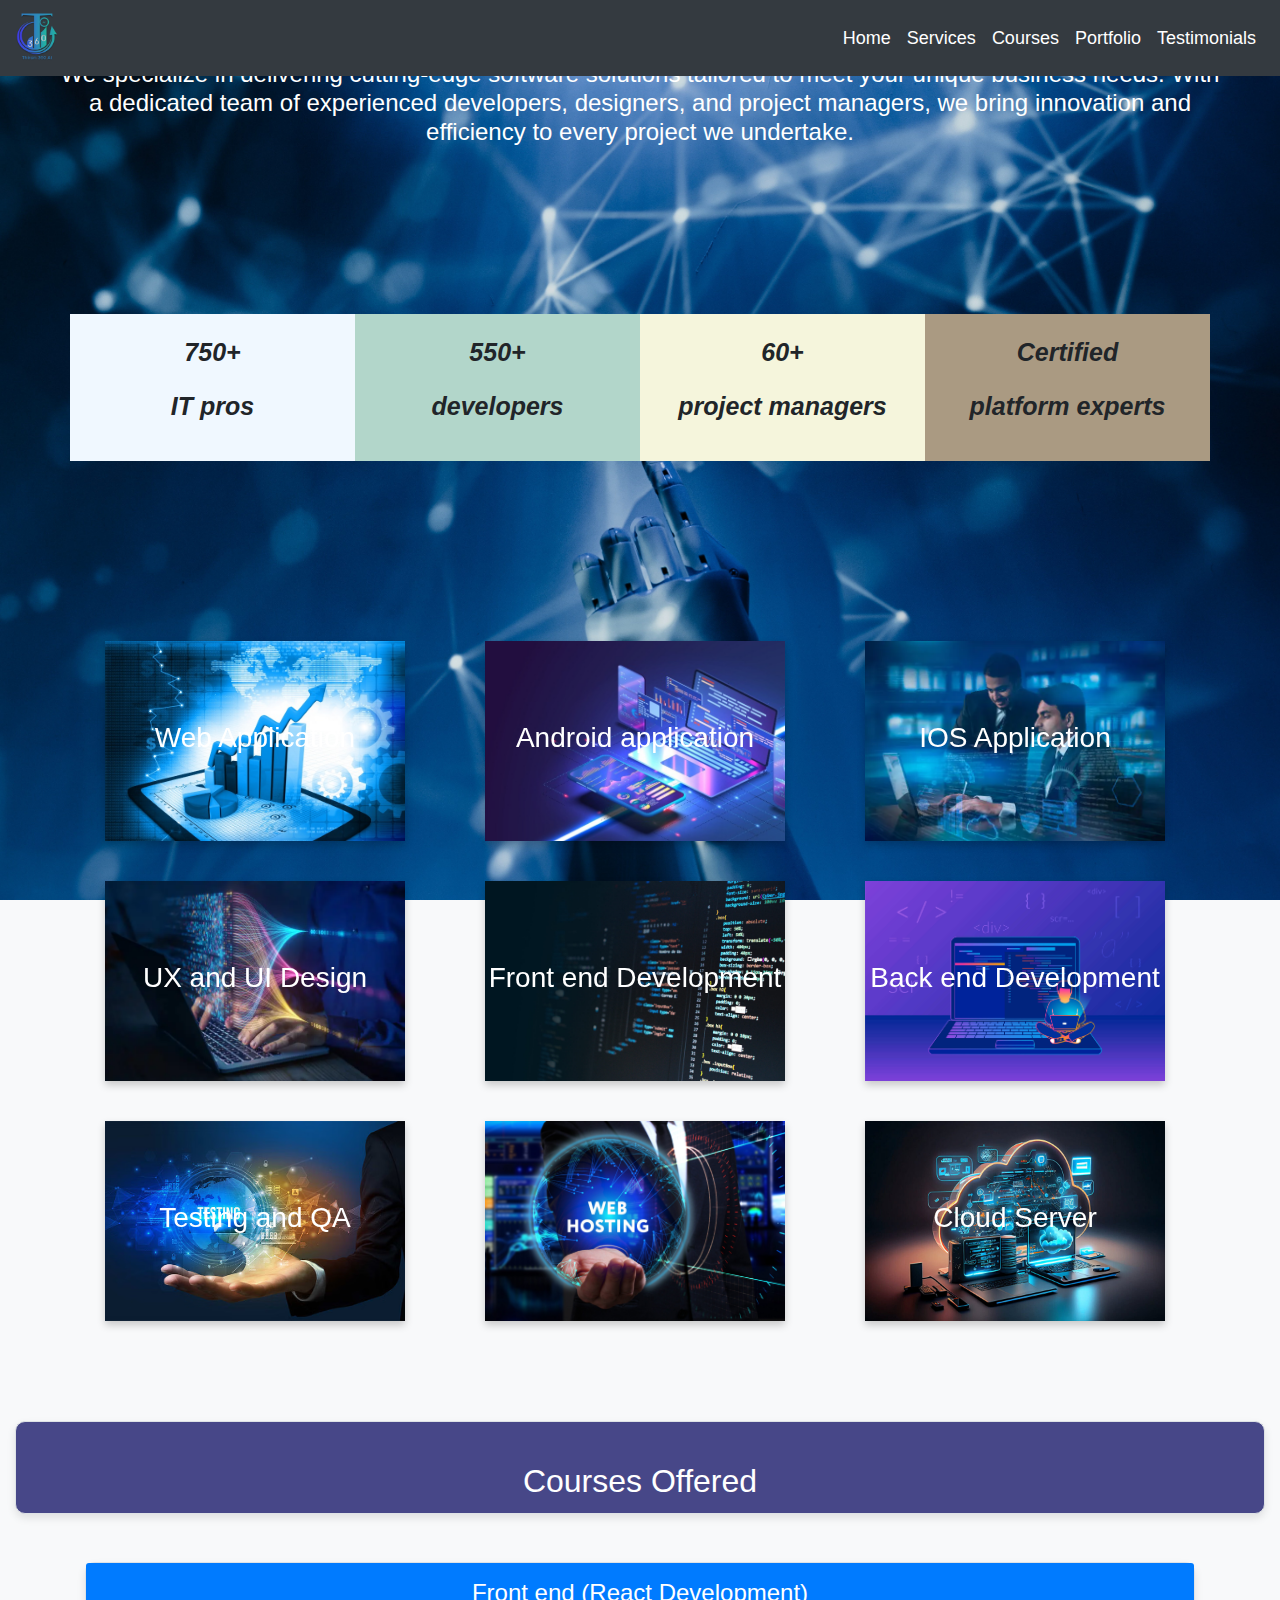
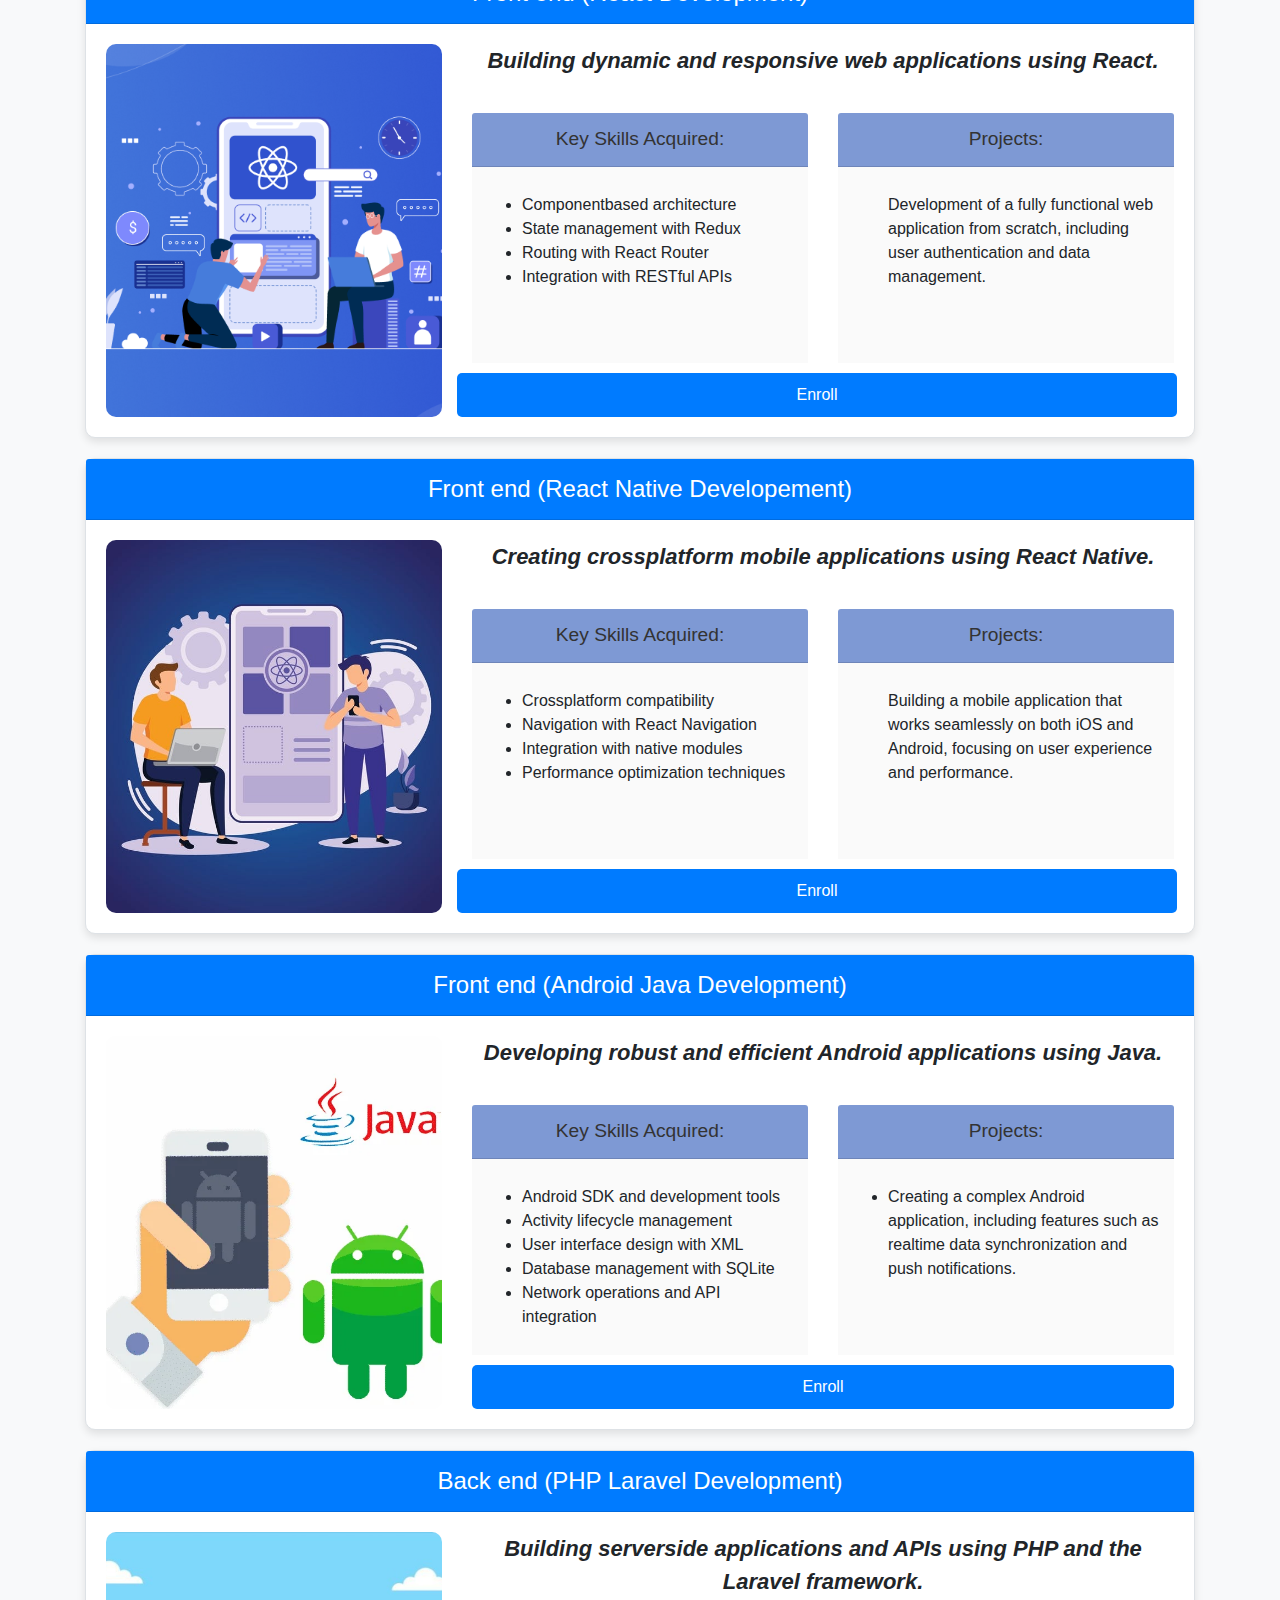
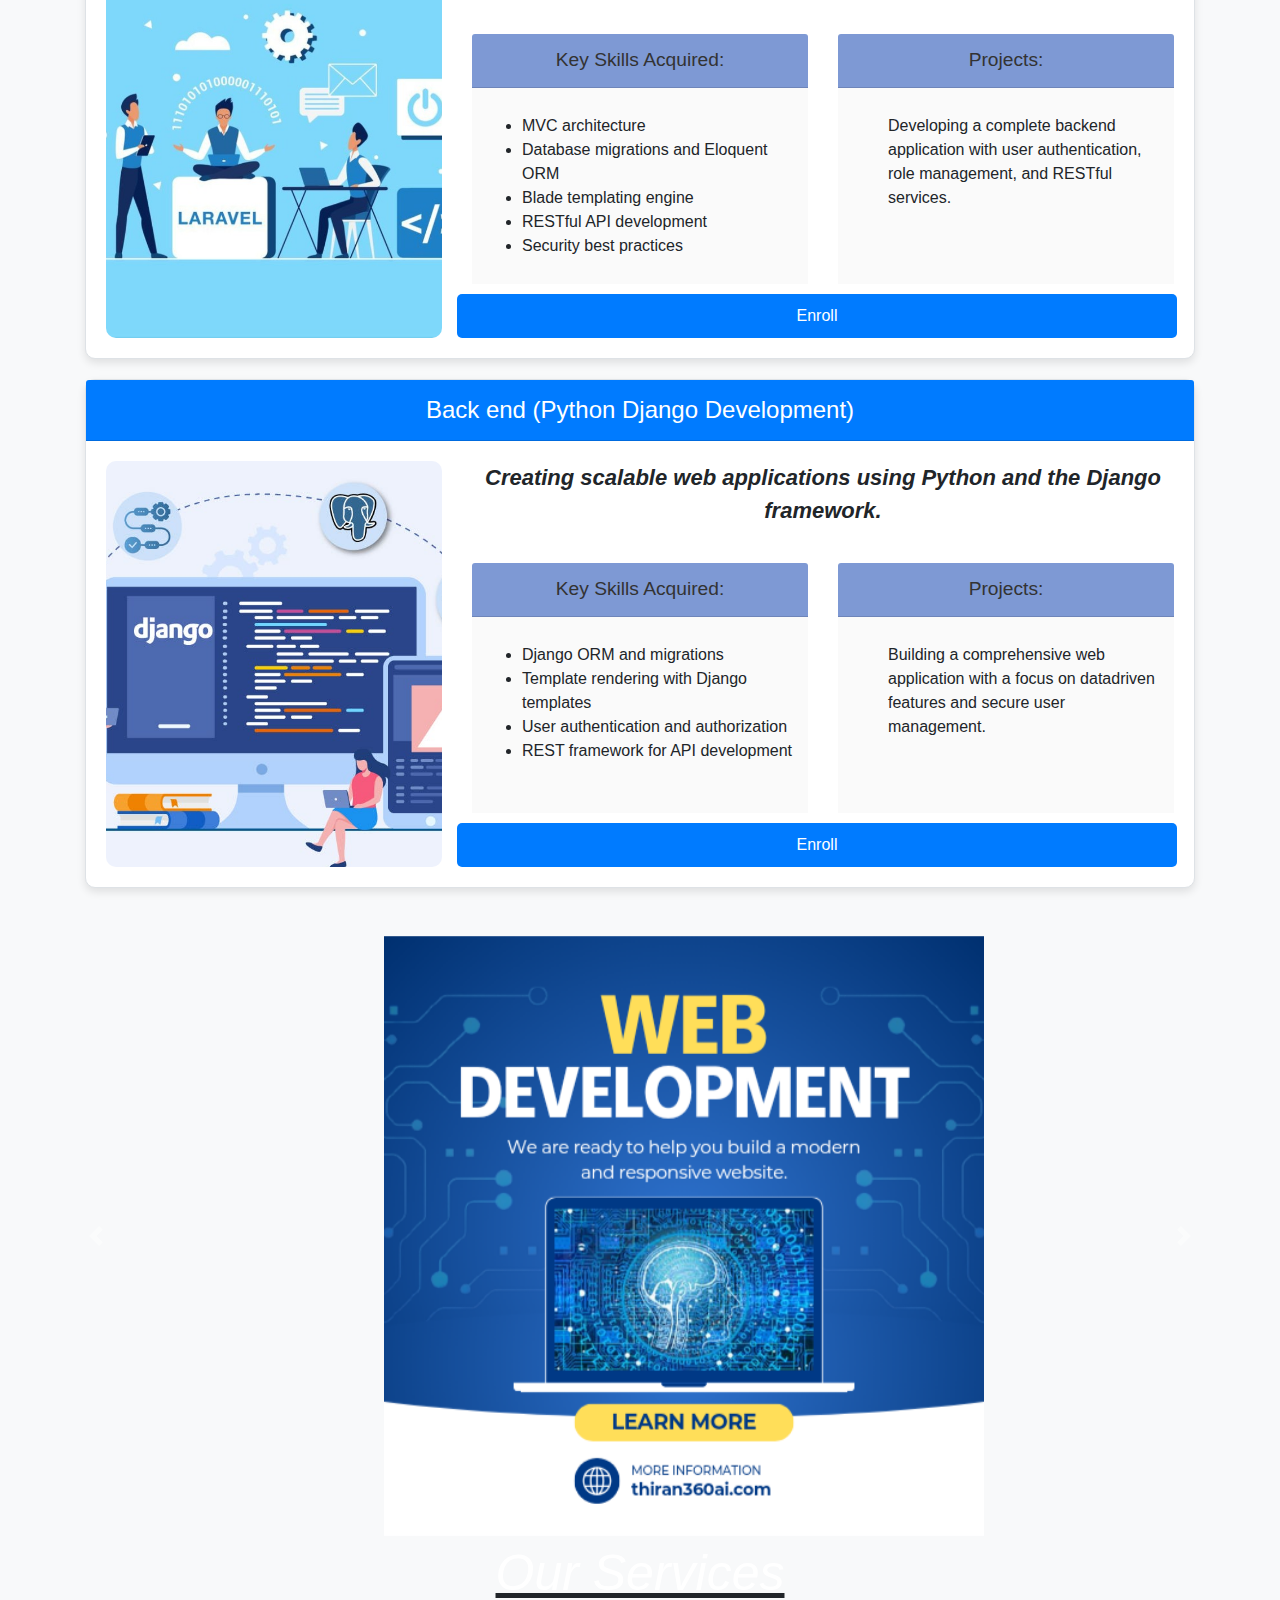
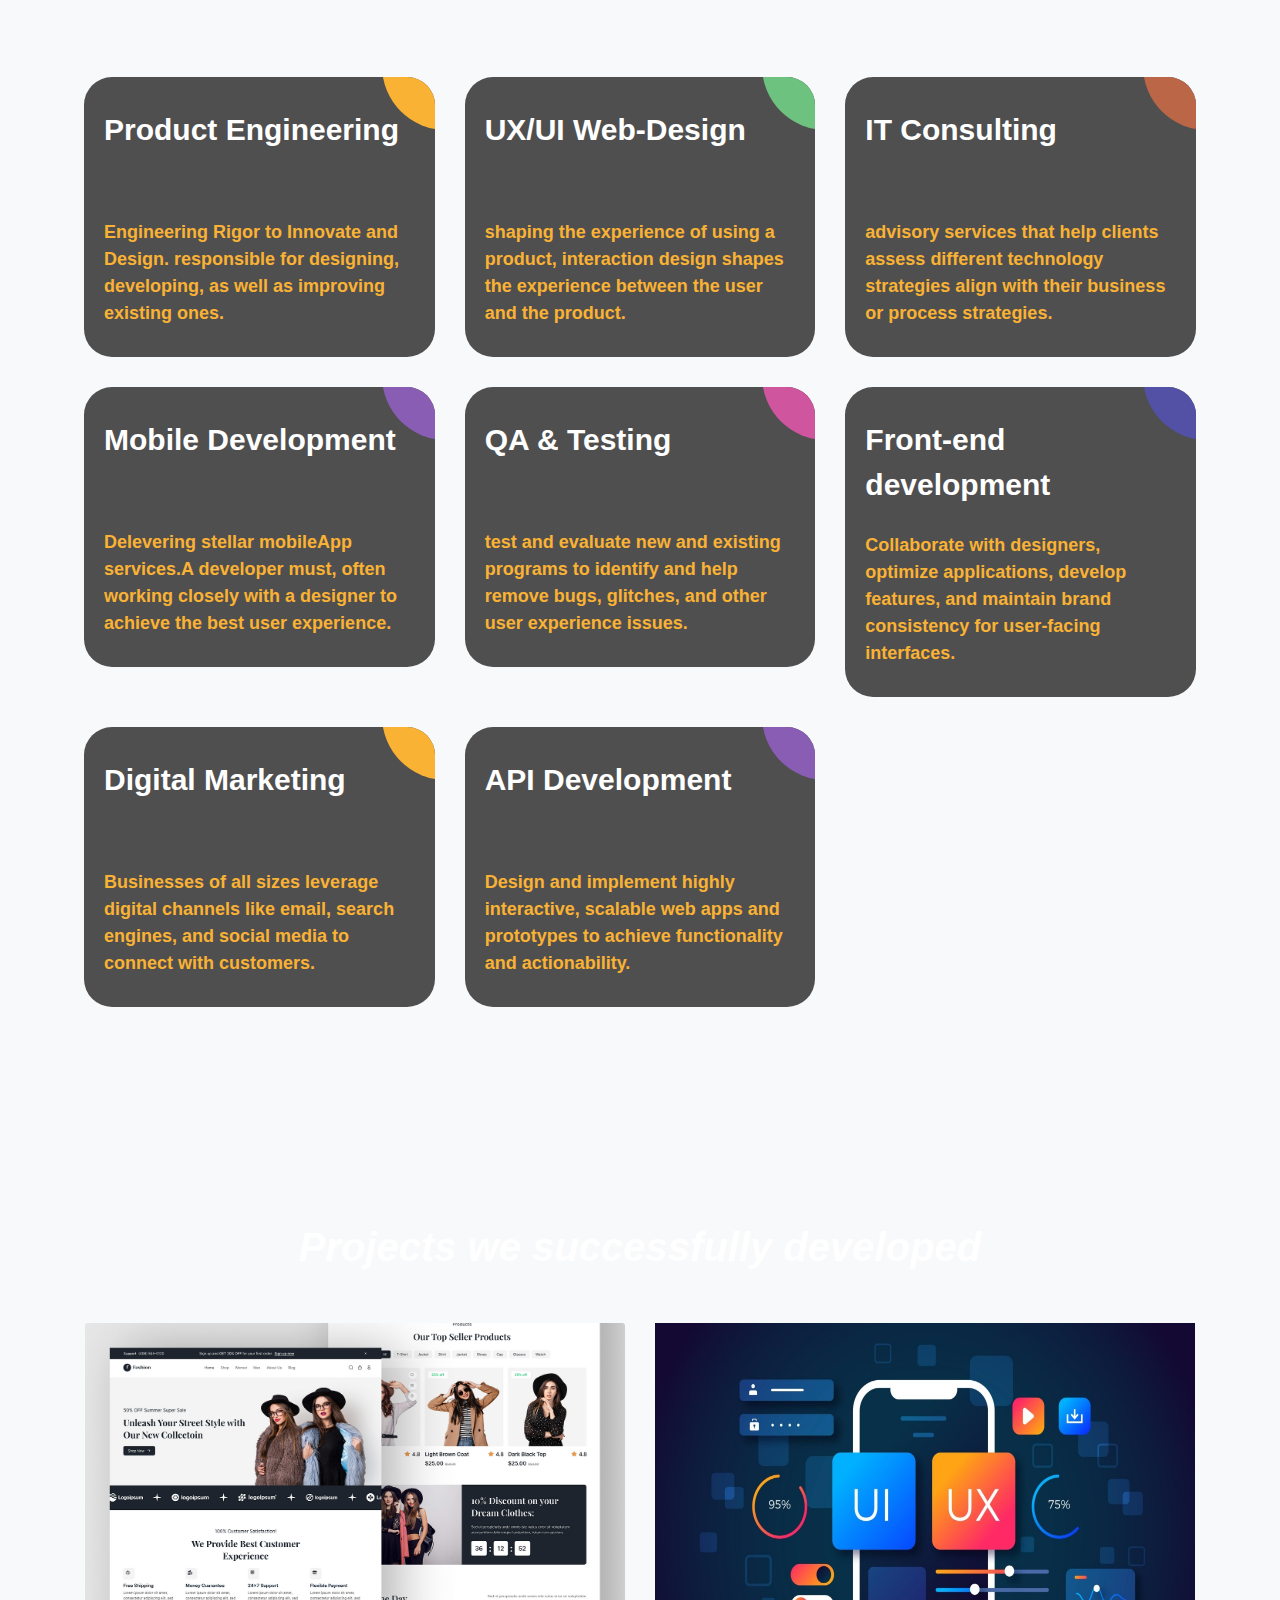
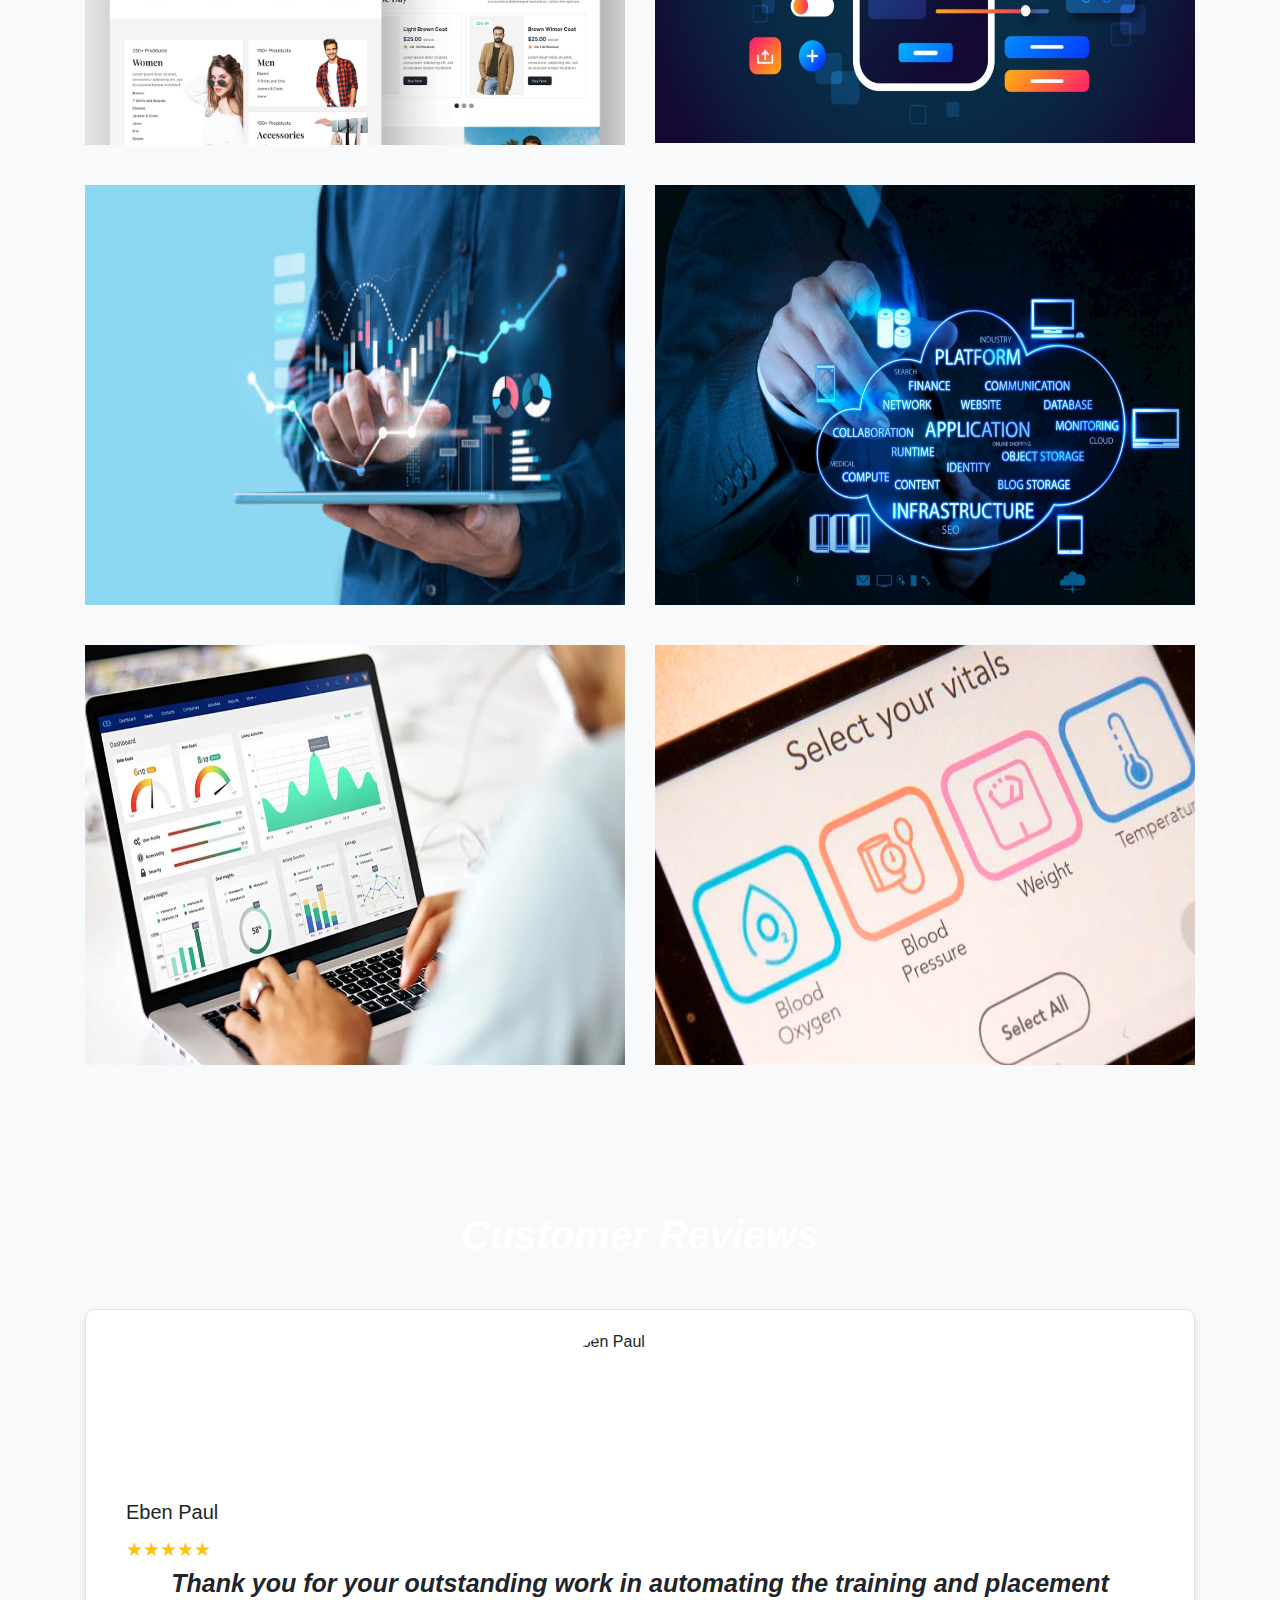
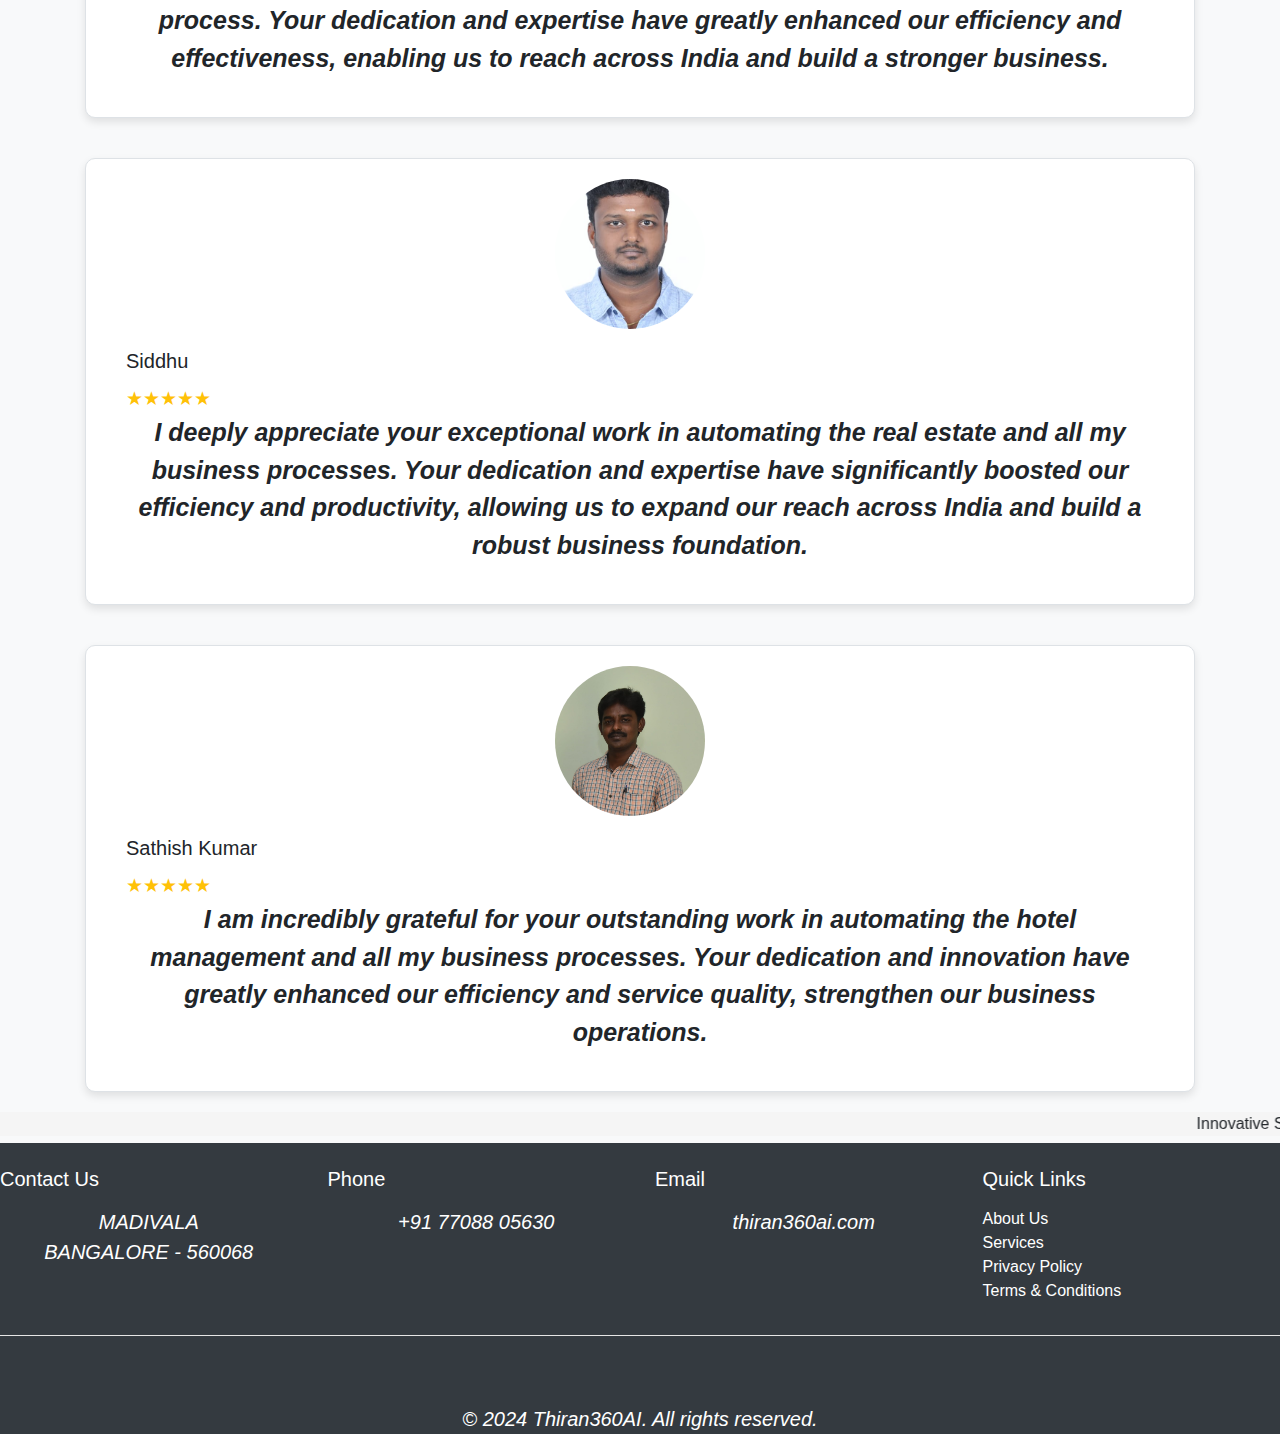
==== commit d7b668ed: "Created course card with modal form." ====
--- a/index.html
+++ b/index.html
@@ -6,10 +6,9 @@
     <title>Software develop</title>
     <link href="https://stackpath.bootstrapcdn.com/bootstrap/4.5.2/css/bootstrap.min.css" rel="stylesheet">
     <link rel="stylesheet" href="style.css">
+    <link rel="stylesheet" href="styles.css">
     <style>
         body {
-           background-image: url('b.jpg');
-           /* background-color: black; */
             background-size: cover;
             background-position: center;
             background-attachment: fixed;
@@ -103,21 +102,22 @@
                     <a class="nav-link" href="#services">Services</a>
                 </li>
                 <li class="nav-item">
+                  <a class="nav-link" href="#courses">Courses</a>
+              </li>
+                <li class="nav-item">
                     <a class="nav-link" href="#portfolio">Portfolio</a>
                 </li>
                 <li class="nav-item">
                     <a class="nav-link" href="#testimonials">Testimonials</a>
                 </li>
-                <li class="nav-item">
-                    <a class="nav-link" href="#teams">Team</a>
-                </li>
+                
                
             </ul>
         </div>
     </nav>
     </section>
 
-    <img src="banner1.png" alt="" style="display: block;">
+    <img src="images/banner1.png" alt="" style="display: block;">
     <div class="word">
         <h4>We specialize in delivering cutting-edge software solutions tailored to meet your unique business needs.
              With a dedicated team of experienced developers, designers, and project managers, we bring innovation
@@ -150,13 +150,13 @@
 
     <!-- Cards details-->
 
-    <div class="container" style="padding-top: 60px; padding-bottom: 60px;">
+    <div class="container" style="padding-top: 60px; padding-bottom: 60px;" id="services">
         <div class="row">
             <div class="col-md-4">
                 <div class="flip-card">
                     <div class="flip-card-inner">
-                        <div class="flip-card-front" style="background-image: url('Businessanalytics.jpg');">
-                            <h3>Business Analytics</h3>
+                        <div class="flip-card-front" style="background-image: url('images/Businessanalytics.jpg');">
+                            <h3>Web Application</h3>
                         </div>
                         <div class="flip-card-back">
                            <ul>
@@ -172,28 +172,26 @@
                 </div>
             </div>
             <div class="col-md-4">
-                <div class="flip-card">
-                    <div class="flip-card-inner">
-                        <div class="flip-card-front" style="background-image: url('uxui.webp');">
-                            <h3>UX and UI Design</h3>
-                        </div>
-                        <div class="flip-card-back">
-                            <ul>
-                                <li>User-Centered Design</li>
-                                <li>Interaction Design</li>
-                                <li>UI Elements</li>
-                                <li>User Interface (UI) Design</li>  
-                                <li>User Experience (UX) Design</li>
-                               </ul>
-                        </div>
-                    </div>
-                </div>
-            </div>
+              <div class="flip-card">
+                  <div class="flip-card-inner">
+                      <div class="flip-card-front" style="background-image: url('images/appDesign.jpg');">
+                          <h3>Android application</h3>
+                      </div>
+                      <div class="flip-card-back">
+                          <ul>
+                              <li>User-Centered Design</li>
+                              <li>Iconography</li>
+                              <li>Responsive Design</li>
+                          </ul>
+                      </div>
+                  </div>
+              </div>
+          </div>
             <div class="col-md-4">
                 <div class="flip-card">
                     <div class="flip-card-inner">
-                        <div class="flip-card-front" style="background-image: url('architecture.webp');">
-                            <h3>Architecture</h3>
+                        <div class="flip-card-front" style="background-image: url('images/architecture.webp');">
+                            <h3>IOS Application</h3>
                         </div>
                         <div class="flip-card-back">
                             <ul>
@@ -208,10 +206,28 @@
             </div>
         </div>
         <div class="row">
+          <div class="col-md-4">
+            <div class="flip-card">
+                <div class="flip-card-inner">
+                    <div class="flip-card-front" style="background-image: url('images/uxui.webp');">
+                        <h3>UX and UI Design</h3>
+                    </div>
+                    <div class="flip-card-back">
+                        <ul>
+                            <li>User-Centered Design</li>
+                            <li>Interaction Design</li>
+                            <li>UI Elements</li>
+                            <li>User Interface (UI) Design</li>  
+                            <li>User Experience (UX) Design</li>
+                           </ul>
+                    </div>
+                </div>
+            </div>
+        </div>
             <div class="col-md-4">
                 <div class="flip-card">
                     <div class="flip-card-inner">
-                        <div class="flip-card-front" style="background-image: url('frontend.jpg');">
+                        <div class="flip-card-front" style="background-image: url('images/frontend.jpg');">
                             <h3>Front end Development</h3>
                         </div>
                         <div class="flip-card-back">
@@ -229,7 +245,7 @@
             <div class="col-md-4">
                 <div class="flip-card">
                     <div class="flip-card-inner">
-                        <div class="flip-card-front" style="background-image: url('backend.jpg');">
+                        <div class="flip-card-front" style="background-image: url('images/backend.jpg');">
                             <h3>Back end Development</h3>
                         </div>
                         <div class="flip-card-back">
@@ -245,45 +261,31 @@
                     </div>
                 </div>
             </div>
+            
+        </div>
+        <div class="row">
+          <div class="col-md-4">
+            <div class="flip-card">
+                <div class="flip-card-inner">
+                    <div class="flip-card-front" style="background-image: url('images/Testing.avif');">
+                        <h3>Testing and QA</h3>
+                    </div>
+                    <div class="flip-card-back">
+                       <ul>
+                        <li>Software Testing</li>
+                            <li>Test Case</li>
+                                <li>Unit Testing</li>
+
+                       </ul>
+                    </div>
+                </div>
+            </div>
+        </div>
+           
             <div class="col-md-4">
                 <div class="flip-card">
                     <div class="flip-card-inner">
-                        <div class="flip-card-front" style="background-image: url('Testing.avif');">
-                            <h3>Testing and QA</h3>
-                        </div>
-                        <div class="flip-card-back">
-                           <ul>
-                            <li>Software Testing</li>
-                                <li>Test Case</li>
-                                    <li>Unit Testing</li>
-
-                           </ul>
-                        </div>
-                    </div>
-                </div>
-            </div>
-        </div>
-        <div class="row">
-            <div class="col-md-4">
-                <div class="flip-card">
-                    <div class="flip-card-inner">
-                        <div class="flip-card-front" style="background-image: url('appDesign.jpg');">
-                            <h3>Application Design</h3>
-                        </div>
-                        <div class="flip-card-back">
-                            <ul>
-                                <li>User-Centered Design</li>
-                                <li>Iconography</li>
-                                <li>Responsive Design</li>
-                            </ul>
-                        </div>
-                    </div>
-                </div>
-            </div>
-            <div class="col-md-4">
-                <div class="flip-card">
-                    <div class="flip-card-inner">
-                        <div class="flip-card-front" style="background-image: url('webHosting.jpg');">
+                        <div class="flip-card-front" style="background-image: url('images/webHosting.jpg');">
                             
                         </div>
                         <div class="flip-card-back">
@@ -300,7 +302,7 @@
             <div class="col-md-4">
                 <div class="flip-card">
                     <div class="flip-card-inner">
-                        <div class="flip-card-front" style="background-image: url('cloud.jpg');">
+                        <div class="flip-card-front" style="background-image: url('images/cloud.jpg');">
                             <h3>Cloud Server</h3>
                         </div>
                         <div class="flip-card-back">
@@ -317,6 +319,364 @@
         </div>
     </div>
  
+
+    <!-- cards for courses-->
+    <div class="container-fluid">
+      <div class="card" style="width: 100%; background-color: rgb(71, 71, 136); color: white; font-weight: bold; text-align: center;">
+              <h2 class="card-title" id="courses">Courses Offered</h2>
+      </div>
+  </div>
+
+    <div class="container mt-5">
+      <div class="card">
+          <div class="card-header">
+              Front end (React Development)
+          </div>
+          <div class="card-body">
+              <div class="row">
+                  <div class="col-md-4">
+                      <img src="course_img/react.png" class="img-fluid" alt="Image" >
+                  </div>
+                  <div class="col-md-8">
+                      <p class="card-text" style="font-size: 22px;">
+                          Building dynamic and responsive web applications using React.
+
+                      </p>
+                      <div class="row">
+                          <div class="col-md-6">
+                              <div class="card " style="height: 250px;">
+                                  <div class="card-header" style="background-color: rgb(126, 153, 212); ">
+                                      Key Skills Acquired:
+                                  </div>
+                                  <div class="card-body">
+                                      <p class="card-text" style="text-align: center;">
+                                         <ul> <li>Componentbased architecture</li> 
+                                         <li> State management with Redux </li>
+                                          <li>Routing with React Router </li>
+                                      <li>    Integration with RESTful APIs </li>
+                </ul>
+                                      </p>
+                                  </div>
+                              </div>
+                          </div>
+                          <div class="col-md-6" >
+                              <div class="card" style="height: 250px;" >
+                              
+                                  <div class="card-header" style="background-color: rgb(126, 153, 212);">
+                                      Projects:
+                                  </div>
+                                  <div class="card-body" >
+                                      <p class="card-text"><ul>
+                                          Development of a fully functional web application from scratch, including user authentication and data management.
+
+                                      </ul></p>
+                                  </div>
+                              </div>
+                          </div>
+            
+              <button type="button" class="btn btn-primary" style="width: 720px;" data-toggle="modal" data-target="#formModal">Enroll</button>
+                     
+                      </div>
+                  </div>
+              </div>
+          </div>
+         
+      </div>
+      <div class="card">
+          <div class="card-header">
+              Front end (React Native Developement)
+          </div>
+          <div class="card-body">
+              <div class="row">
+                  <div class="col-md-4">
+                      <img src="course_img/reactn.jpg" class="img-fluid" alt="Image" >
+                  </div>
+                  <div class="col-md-8">
+                      <p class="card-text" style="font-size: 22px;">
+                          Creating crossplatform mobile applications using React Native.
+                      </p>
+                      <div class="row">
+                          <div class="col-md-6">
+                              <div class="card " style="height: 250px;">
+                                  <div class="card-header" style="background-color: rgb(126, 153, 212); ">
+                                      Key Skills Acquired:
+                                  </div>
+                                  <div class="card-body">
+                                      <p class="card-text" style="text-align: center;">
+                                         <ul> <li>Crossplatform compatibility</li> 
+                                         <li> Navigation with React Navigation </li>
+                                          <li>Integration with native modules</li>                                            
+                                      <li> Performance optimization techniques </li>                                      
+                                      </ul>
+                                      </p>
+                                  </div>
+                              </div>
+                          </div>
+                          <div class="col-md-6" >
+                              <div class="card" style="height: 250px;" >
+                              
+                                  <div class="card-header" style="background-color: rgb(126, 153, 212);">
+                                      Projects:
+                                  </div>
+                                  <div class="card-body" >
+                                      <p class="card-text"><ul>
+                                          Building a mobile application that works seamlessly on both iOS and Android, focusing on user experience and performance.
+                                      </ul></p>
+                                  </div>
+                              </div>
+                          </div>
+            
+              <button type="button" class="btn btn-primary" style="width: 720px;" data-toggle="modal" data-target="#formModal">Enroll</button>
+            
+            
+                      </div>
+                  </div>
+              </div>
+          </div>
+         
+      </div>
+      <div class="card">
+        <div class="card-header">
+            Front end (Android Java Development)
+        </div>
+        <div class="card-body">
+            <div class="row">
+                <div class="col-md-4">
+                    <img src="course_img/Java.webp" class="img-fluid" alt="Image">
+                </div>
+                <div class="col-md-8">
+                    <p class="card-text" style="font-size: 22px;">
+                        Developing robust and efficient Android applications using Java.
+                    </p>
+                    <div class="row">
+                        <div class="col-md-6">
+                            <div class="card" style="height: 250px;">
+                                <div class="card-header" style="background-color: rgb(126, 153, 212);">
+                                    Key Skills Acquired:
+                                </div>
+                                <div class="card-body">
+                                    <p class="card-text" style="text-align: center;">
+                                        <ul>
+                                            <li>Android SDK and development tools</li>
+                                            <li>Activity lifecycle management</li>
+                                            <li>User interface design with XML</li>
+                                            <li>Database management with SQLite</li>
+                                            <li>Network operations and API integration</li>
+                                        </ul>
+                                    </p>
+                                </div>
+                            </div>
+                        </div>
+                        <div class="col-md-6">
+                            <div class="card" style="height: 250px;">
+                                <div class="card-header" style="background-color: rgb(126, 153, 212);">
+                                    Projects:
+                                </div>
+                                <div class="card-body">
+                                    <p class="card-text">
+                                        <ul>
+                                            <li>Creating a complex Android application, including features such as realtime data synchronization and push notifications.</li>
+                                        </ul>
+                                    </p>
+                                </div>
+                            </div>
+                        </div>
+                    </div>
+                    <button type="button" class="btn btn-primary" style="width: 100%;" data-toggle="modal" data-target="#formModal">Enroll</button>
+                </div>
+            </div>
+        </div>
+    </div>
+    
+      <div class="card">
+          <div class="card-header">
+              Back end (PHP Laravel Development)
+          </div>
+          <div class="card-body">
+              <div class="row">
+                  <div class="col-md-4">
+                      <img src="course_img/laravel.jpg" class="img-fluid" alt="Image" >
+                  </div>
+                  <div class="col-md-8">
+                      <p class="card-text" style="font-size: 22px;">
+                          Building serverside applications and APIs using PHP and the Laravel framework.
+                      </p>
+                      <div class="row">
+                          <div class="col-md-6">
+                              <div class="card " style="height: 250px;">
+                                  <div class="card-header" style="background-color: rgb(126, 153, 212); ">
+                                      Key Skills Acquired:
+                                  </div>
+                                  <div class="card-body">
+                                      <p class="card-text" style="text-align: center;">
+                                         <ul> <li>MVC architecture</li> 
+                                         <li> Database migrations and Eloquent ORM </li>
+                                          <li>Blade templating engine </li>
+                                      <li>RESTful API development</li>
+                                      <li>Security best practices</li>
+                                      </ul>
+                                      </p>
+                                  </div>
+                              </div>
+                          </div>
+                          <div class="col-md-6" >
+                              <div class="card" style="height: 250px;" >
+                              
+                                  <div class="card-header" style="background-color: rgb(126, 153, 212);">
+                                      Projects:
+                                  </div>
+                                  <div class="card-body">
+                                    <p class="card-text" style="text-align: center;">
+                                       <ul> Developing a complete backend application with user authentication, role management, and RESTful services.
+
+                                    </ul>
+                                    </p>
+                                </div>
+                              </div>
+                          </div>
+            
+              <button type="button" class="btn btn-primary" style="width: 720px;" data-toggle="modal" data-target="#formModal">Enroll</button>
+            
+            
+                      </div>
+                  </div>
+              </div>
+          </div>
+         
+      </div>
+      <div class="card">
+          <div class="card-header">
+              Back end (Python Django Development)
+          </div>
+          <div class="card-body">
+              <div class="row">
+                  <div class="col-md-4">
+                      <img src="course_img/django.jpg" class="img-fluid" alt="Image" >
+                  </div>
+                  <div class="col-md-8">
+                      <p class="card-text" style="font-size: 22px;">
+                          Creating scalable web applications using Python and the Django framework.
+
+                      </p>
+                      <div class="row">
+                          <div class="col-md-6">
+                              <div class="card " style="height: 250px;">
+                                  <div class="card-header" style="background-color: rgb(126, 153, 212); ">
+                                      Key Skills Acquired: 
+                                  </div>
+                                  <div class="card-body">
+                                      <p class="card-text" style="text-align: center;">
+                                         <ul>
+                                           <li>Django ORM and migrations</li> 
+                                         <li>Template rendering with Django templates </li>
+                                          <li>User authentication and authorization</li>
+                                          <li>REST framework for API development </li>
+                </ul>
+                                      </p>
+                                  </div>
+                              </div>
+                          </div>
+                          <div class="col-md-6" >
+                              <div class="card" style="height: 250px;" >
+                           
+                                  <div class="card-header" style="background-color: rgb(126, 153, 212);">
+                                      Projects:
+                                  </div>
+                                  <div class="card-body" >
+                                      <p class="card-text"><ul>
+                                          Building a comprehensive web application with a focus on datadriven features and secure user management.
+                                      </ul></p>
+                                  </div>
+                              </div>
+                          </div>
+            
+              <button type="button" class="btn btn-primary" style="width: 720px;" data-toggle="modal" data-target="#formModal">Enroll</button>
+            
+            
+                      </div>
+                  </div>
+              </div>
+          </div>
+         
+      </div>
+  </div>
+<!-- modal for registeration-->
+ <!-- The Modal -->
+ <div class="modal fade" id="formModal">
+  <div class="modal-dialog">
+      <div class="modal-content">
+          <!-- Modal Header -->
+          <div class="modal-header">
+              <h4 class="modal-title">Course Enrollment Details</h4>
+              <button type="button" class="close" data-dismiss="modal">&times;</button>
+          </div>
+          <!-- Modal Body -->
+          <div class="modal-body">
+              <form method="post" action="">
+                  <div class="form-group row">
+                      <label for="name" class="col-sm-4 col-form-label">Name <span class="text-danger">*</span></label>
+                      <div class="col-sm-8">
+                          <input type="text" class="form-control" id="name" placeholder="Enter your name" required>
+                      </div>
+                  </div>
+                  <div class="form-group row">
+                      <label for="clgName" class="col-sm-4 col-form-label">College Name <span class="text-danger">*</span></label>
+                      <div class="col-sm-8">
+                          <input type="text" class="form-control" id="clgName" placeholder="Enter your college name" required>
+                      </div>
+                  </div>
+                  <div class="form-group row">
+                      <label for="department" class="col-sm-4 col-form-label">Department <span class="text-danger">*</span></label>
+                      <div class="col-sm-8">
+                          <input type="text" class="form-control" id="department" placeholder="Enter your department" required>
+                      </div>
+                  </div>
+                  <div class="form-group row">
+                      <label for="email" class="col-sm-4 col-form-label">Email address <span class="text-danger">*</span></label>
+                      <div class="col-sm-8">
+                          <input type="email" class="form-control" id="email" aria-describedby="emailHelp" placeholder="Enter your email" required>
+                      </div>
+                  </div>
+                  <div class="form-group row">
+                      <label for="phone" class="col-sm-4 col-form-label">Phone Number <span class="text-danger">*</span></label>
+                      <div class="col-sm-8">
+                          <input type="tel" class="form-control" id="phone" placeholder="Enter your phone number" required>
+                      </div>
+                  </div>
+                  <div class="form-group row">
+                      <label for="address" class="col-sm-4 col-form-label">Address <span class="text-danger">*</span></label>
+                      <div class="col-sm-8">
+                          <textarea class="form-control" id="address" rows="3" placeholder="Enter your address" required></textarea>
+                      </div>
+                  </div>
+                  <div class="form-group row">
+                      <label for="resume" class="col-sm-4 col-form-label">Resume <span class="text-danger">*</span></label>
+                      <div class="col-sm-8">
+                          <input type="file" class="form-control-file" id="resume" required>
+                      </div>
+                  </div>
+                  <div class="form-group row">
+                      <label for="courses" class="col-sm-4 col-form-label">Courses <span class="text-danger">*</span></label>
+                      <div class="col-sm-8">
+                          <select class="form-control" id="courses" required>
+                              <option value="">Select a course</option>
+                              <option>React Development</option>
+                              <option>React Native Development</option>
+                              <option>Android Java Development</option>
+                              <option>PHP Laravel Development</option>
+                              <option>Python Django Development</option>
+                          </select>
+                      </div>
+                  </div>
+                  <div class="text-center">
+                      <button type="submit" class="btn btn-primary">Submit</button>
+                  </div>
+              </form>
+          </div>
+          
+      </div>
+  </div>
+</div><br><br>
 <!-- image -->
 
 <style>
@@ -395,13 +755,13 @@
 <div id="imageCarousel" class="carousel slide" data-ride="carousel" data-interval="3000">
     <div class="carousel-inner" style="margin-left: 30%;">
         <div class="carousel-item active">
-            <img src="1.png" alt="Image 1">
+            <img src="images/1.png" alt="Image 1">
         </div>
         <div class="carousel-item">
-            <img src="2.png" alt="Image 2">
+            <img src="images/2.png" alt="Image 2">
         </div>
         <div class="carousel-item">
-            <img src="3.png" alt="Image 3">
+            <img src="images/3.png" alt="Image 3">
         </div>
         <!-- Add more carousel items as needed -->
     </div>
@@ -634,14 +994,14 @@
       <!-- First container with image -->
       <div class="col-md-6">
         <div class="zoomWrapper">
-          <img src="portt1.png" class="card-img-top" alt="Image 1">
+          <img src="images/portt1.png" class="card-img-top" alt="Image 1">
         </div>
        
       </div>
       <!-- Second container with image -->
       <div class="col-md-6" >
         <div class="zoomWrapper">
-          <img src="port2.jpeg" class="card-img-top1" alt="Image 2" >
+          <img src="images/port2.jpeg" class="card-img-top1" alt="Image 2" >
         </div>
         <!-- <div class="card mb-3"> -->
           <!-- <div class="card-body"> -->
@@ -653,7 +1013,7 @@
 <!--  -->
 <div class="col-md-6">
     <div class="zoomWrapper">
-      <img src="port3.jpg" class="card-img-top2" alt="Image 3">
+      <img src="images/port3.jpg" class="card-img-top2" alt="Image 3">
     </div>
     <!-- <div class="card mb-3"> -->
       <!-- <div class="card-body"> -->
@@ -665,7 +1025,7 @@
   <!--  -->
   <div class="col-md-6">
     <div class="zoomWrapper">
-      <img src="port4.jpg" class="card-img-top3" alt="Image 2">
+      <img src="images/port4.jpg" class="card-img-top3" alt="Image 2">
     </div>
     <!-- <div class="card mb-3"> -->
       <!-- <div class="card-body"> -->
@@ -677,14 +1037,14 @@
 <!--  -->
   <div class="col-md-6">
     <div class="zoomWrapper">
-      <img src="port5.png" class="card-img-top4" alt="Image 2">
+      <img src="images/port5.png" class="card-img-top4" alt="Image 2">
     </div>
     
   </div>
 <!--  -->
   <div class="col-md-6">
     <div class="zoomWrapper">
-      <img src="port6.jpg" class="card-img-top5" alt="Image 2">
+      <img src="images/port6.jpg" class="card-img-top5" alt="Image 2">
     </div>
    
   </div>
@@ -701,7 +1061,7 @@
       <!-- Review Card 1 -->
       <div class="col-md-12">
         <div class="card review-card">
-          <img src="c1.jpg" class="card-img-left" alt="Eben Paul">
+          <img src="images/c1.jpg" class="card-img-left" alt="Eben Paul">
           <div class="card-body">
             <h5 class="card-title">Eben Paul</h5>
             <div class="stars" title="4.5 stars">
@@ -715,7 +1075,7 @@
       <!-- Review Card 2 -->
       <div class="col-md-12">
         <div class="card review-card">
-          <img src="c2.jpeg" class="card-img-left" alt="Customer 2">
+          <img src="images/c2.jpeg" class="card-img-left" alt="Customer 2">
           <div class="card-body">
             <h5 class="card-title">Siddhu</h5>
             <div class="stars" title="5 stars">
@@ -729,7 +1089,7 @@
       <!-- Review Card 3 -->
       <div class="col-md-12">
         <div class="card review-card">
-          <img src="c3.jpeg" class="card-img-left" alt="Customer 3">
+          <img src="images/c3.jpeg" class="card-img-left" alt="Customer 3">
           <div class="card-body">
             <h5 class="card-title">Sathish Kumar</h5>
             <div class="stars" title="3.5 stars">
@@ -743,7 +1103,7 @@
     </div>
   </div>
 
-<!-- Teams section-->
+<!-- Teams section
 <div class="container team-section" id="teams">
     <h2 style="font-size: 40px;">Founders</h2>
     <p>Meet the talented individuals who make company great.</p>
@@ -768,21 +1128,21 @@
                 </div>
             </div>
         </div>
-    </div>
+    </div>-->
     <!-- Add more rows and columns for additional team members -->
 </div>
 
-<div class="img">
+<!-- <div class="img">
     <img src="m.jpg" alt="" >
     <div class="img-text" >We achieve project success,<br> no matter what</div>
    
-</div><br><br>
+</div><br><br> -->
 <marquee behavior="scroll" direction="left">
         <span class="marquee-text">Innovative Solutions | Agile Development | Cutting-Edge Technology | Client-Centric Approach | Quality Assurance | Scalable Architectures | Continuous Integration | Expert Dev Teams</span>
     </marquee>
     <!-- footer -->
    <!-- Footer section -->
-   <footer class="bg-dark text-white pt-4" style="margin-top: 80px;">
+   <footer class="bg-dark text-white pt-4" style="margin-top: 0px;">
     <div class="container1">
       <div class="row">
         <!-- Contact Us Section -->
@@ -825,7 +1185,7 @@
       <div class="row mt-3">
         <!-- Copyright -->
         <div class="col text-center">
-          <p class="mb-0" style="font-size: 20px;">&copy; 2024 Software Company. All rights reserved.</p>
+          <p class="mb-0" style="font-size: 20px;">&copy; 2024 Thiran360AI. All rights reserved.</p>
         </div>
       </div>
     </div>
--- a/style.css
+++ b/style.css
@@ -4,7 +4,7 @@
   }
 
   body {
-    background-image: url('b.jpg');
+    background-image: url('images/b.jpg');
     /* background-color: black; */
      background-size: cover;
      background-position: center;
--- a/styles.css
+++ b/styles.css
@@ -0,0 +1,157 @@
+body {
+    background-color: #f8f9fa;
+    font-family: 'Arial', sans-serif;
+}
+.custom-card-shadow .card-header .card-body {
+    box-shadow: 0 4px 8px rgba(0, 0, 0, 0.2), 0 6px 20px rgba(0, 0, 0, 0.19); /* Example of a deeper shadow */
+}
+
+.card {
+    margin-top: 20px;
+    border: 1px solid #dee2e6;
+    border-radius: 10px;
+    box-shadow: 0 4px 8px rgba(0, 0, 0, 0.1);
+}
+
+.card-header {
+    background-color: #007bff;
+    text-align: center;
+    color: white;
+    font-size: 1.5rem;
+    border-top-left-radius: 10px;
+    border-top-right-radius: 10px;
+}
+
+.card-body .img-fluid {
+    border-radius: 10px;
+    height: 100%;
+    width: 100%;
+    object-fit: cover;
+}
+
+.card-body .card1-text {
+    margin-bottom: 1.5rem;
+}
+
+.card-body .card {
+    border: none;
+    box-shadow: none;
+    margin-bottom: 10px;
+}
+
+.card-body .card-header {
+    background-color: #f1f1f1;
+    font-size: 1.2rem;
+    color: #333;
+}
+
+.card-body .card-body {
+    background-color: #fafafa;
+    padding: 10px;
+}
+
+.card-footer {
+    background-color: #f1f1f1;
+    border-bottom-left-radius: 10px;
+    border-bottom-right-radius: 10px;
+}
+
+.btn-primary {
+    background-color: #007bff;
+    border: none;
+    padding: 10px 20px;
+    border-radius: 5px;
+    transition: background-color 0.3s;
+}
+
+.btn-primary:hover {
+    background-color: #0056b3;
+}
+.modal-header {
+    background-color: #007bff;
+    color: white;
+}
+
+.modal-title {
+    margin: 0 auto;
+}
+
+.modal-body {
+    padding: 20px;
+}
+
+.modal-footer {
+    justify-content: center;
+}
+
+.btn-primary {
+    background-color: #007bff;
+    border-color: #007bff;
+}
+
+.btn-primary:hover {
+    background-color: #0056b3;
+    border-color: #0056b3;
+}
+
+.btn-danger {
+    background-color: #dc3545;
+    border-color: #dc3545;
+}
+
+.btn-danger:hover {
+    background-color: #c82333;
+    border-color: #bd2130;
+}
+
+.container {
+    margin-top: 100px;
+}
+
+.form-group label {
+    font-weight: bold;
+}
+
+.form-group span.text-danger {
+    margin-left: 0.25rem;
+}
+
+#name, #clgName, #department, #email, #phone, #address, #resume, #courses {
+    border-radius: 0.25rem;
+}
+
+textarea {
+    resize: none;
+}
+
+.text-danger {
+    color: red;
+}
+
+.modal-content {
+    border-radius: 10px;
+    overflow: hidden;
+    box-shadow: 0 5px 15px rgba(0, 0, 0, 0.5);
+}
+
+.modal-header {
+    border-bottom: 1px solid #e9ecef;
+}
+
+.modal-footer {
+    border-top: 1px solid #e9ecef;
+}
+
+.modal-body .form-group {
+    margin-bottom: 1.5rem;
+}
+
+.modal-body .form-control {
+    border: 1px solid #ced4da;
+    box-shadow: none;
+}
+
+.modal-body .form-control:focus {
+    border-color: #007bff;
+    box-shadow: 0 0 0 0.2rem rgba(0, 123, 255, 0.25);
+}
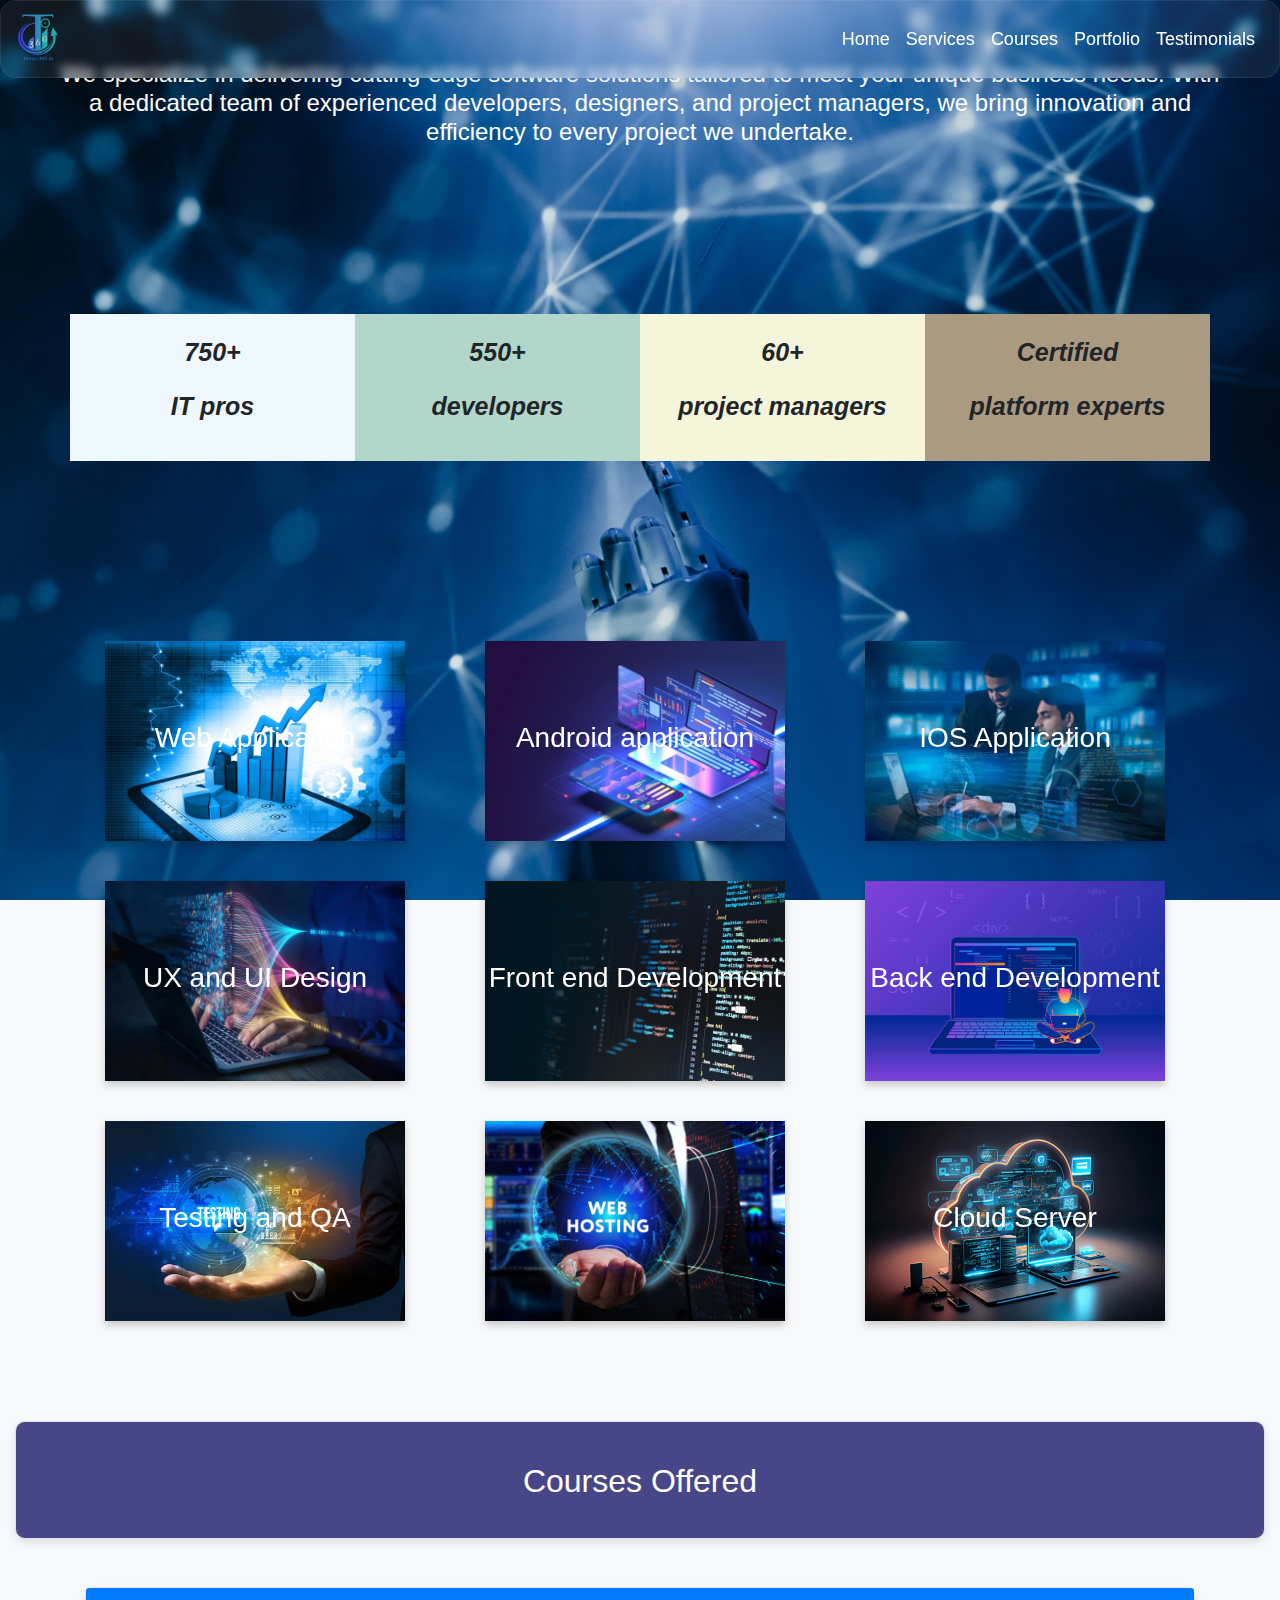
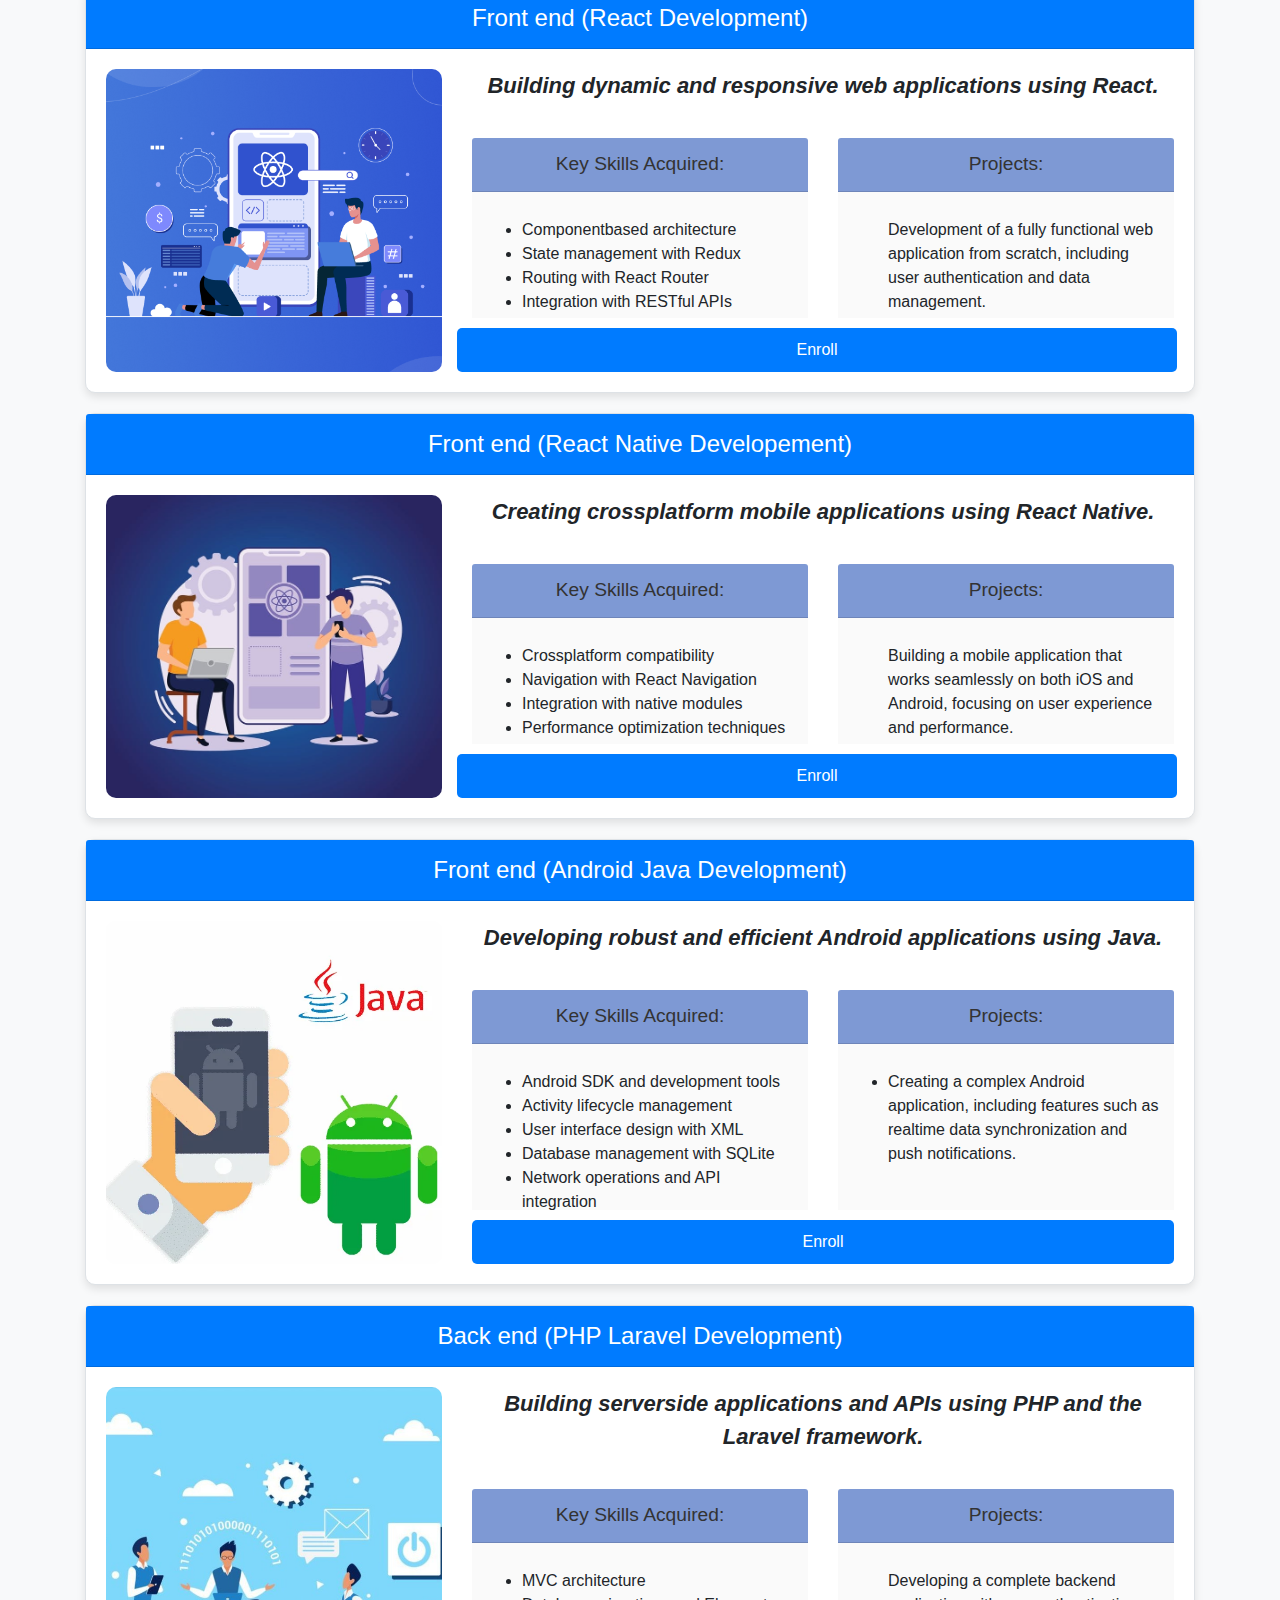
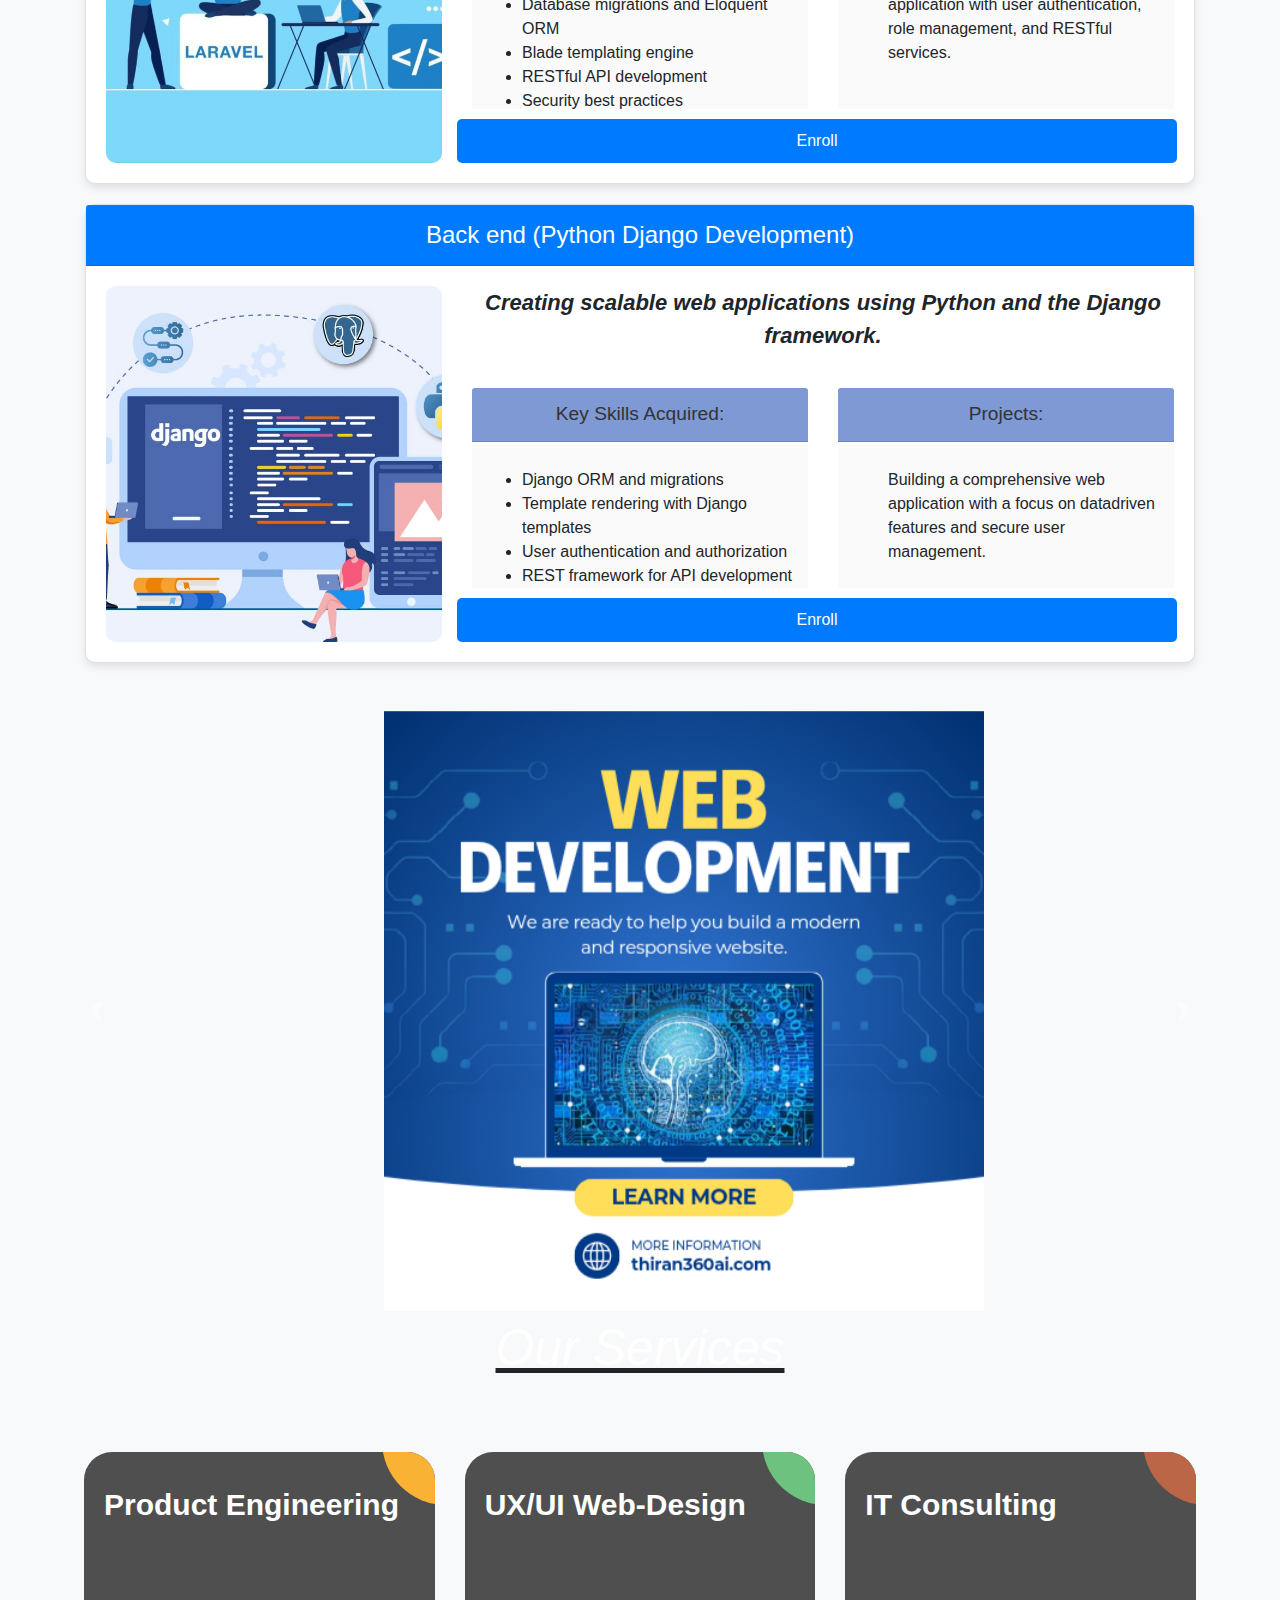
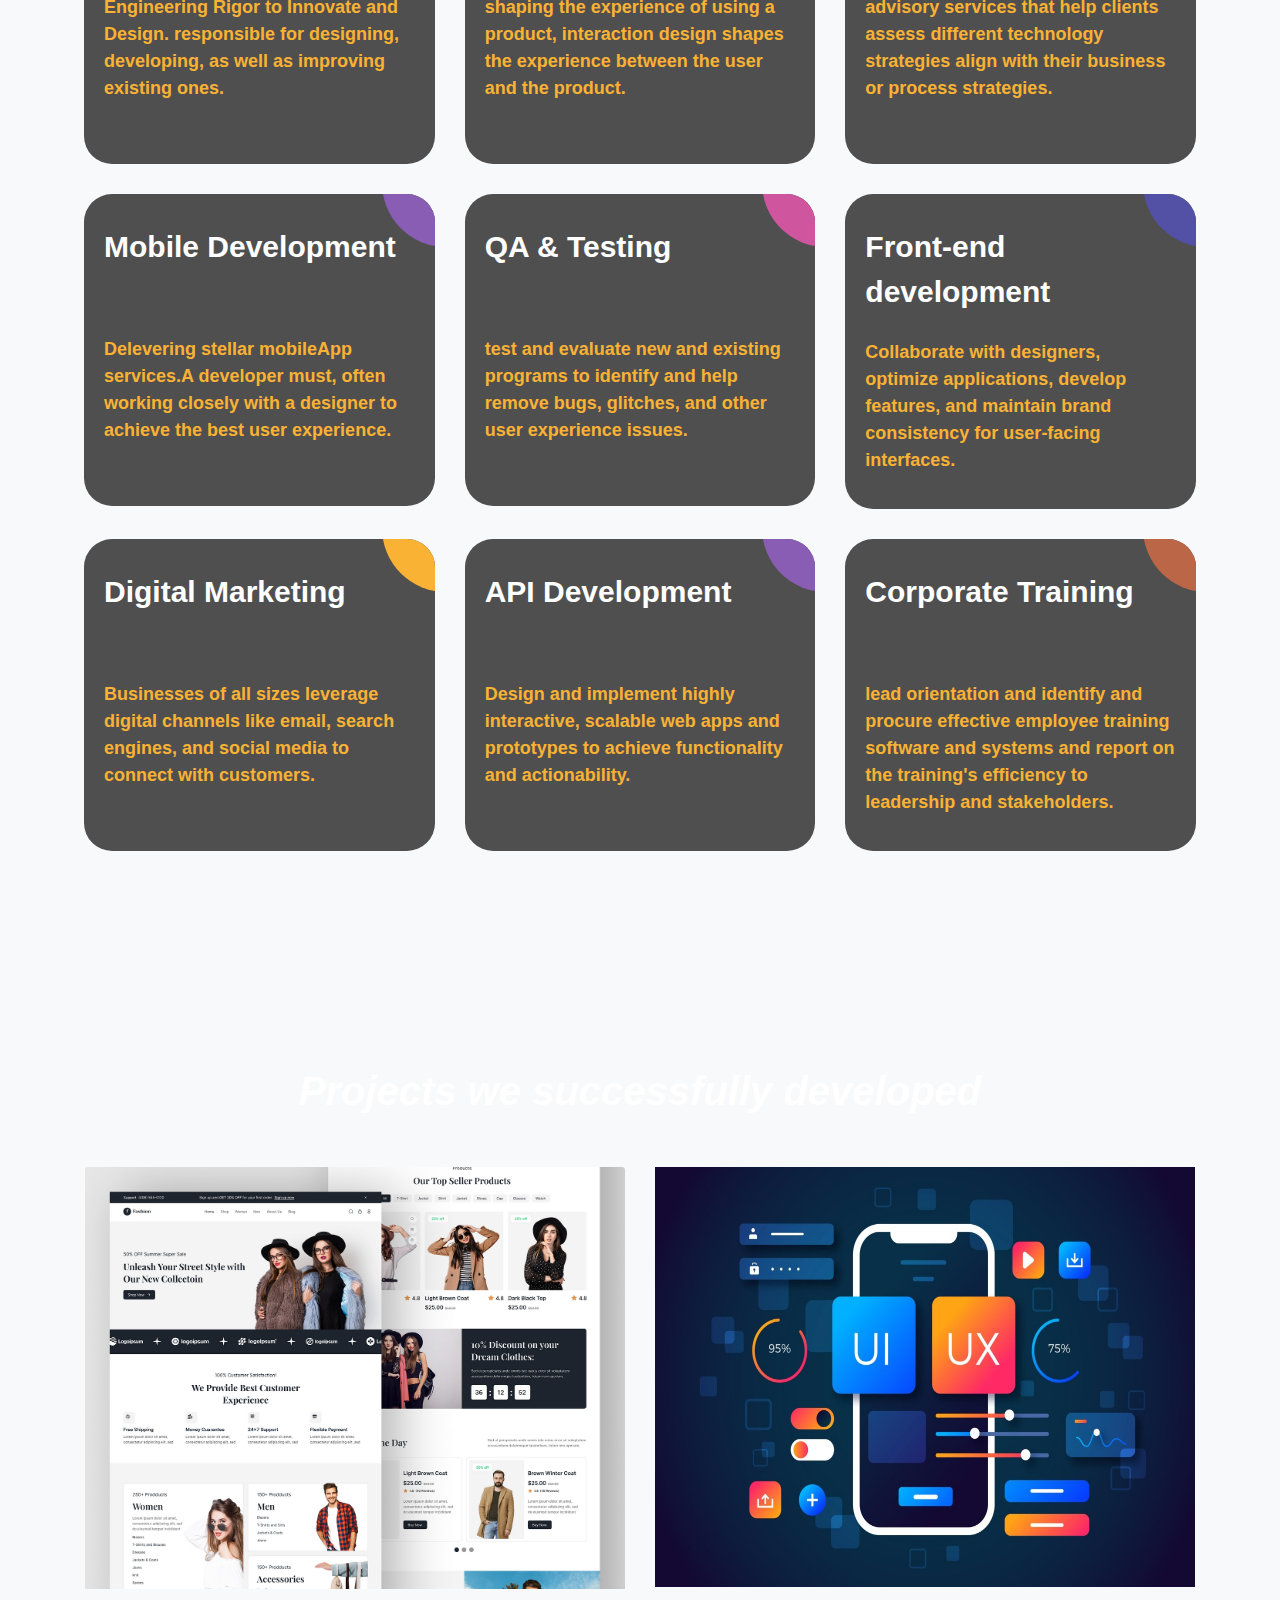
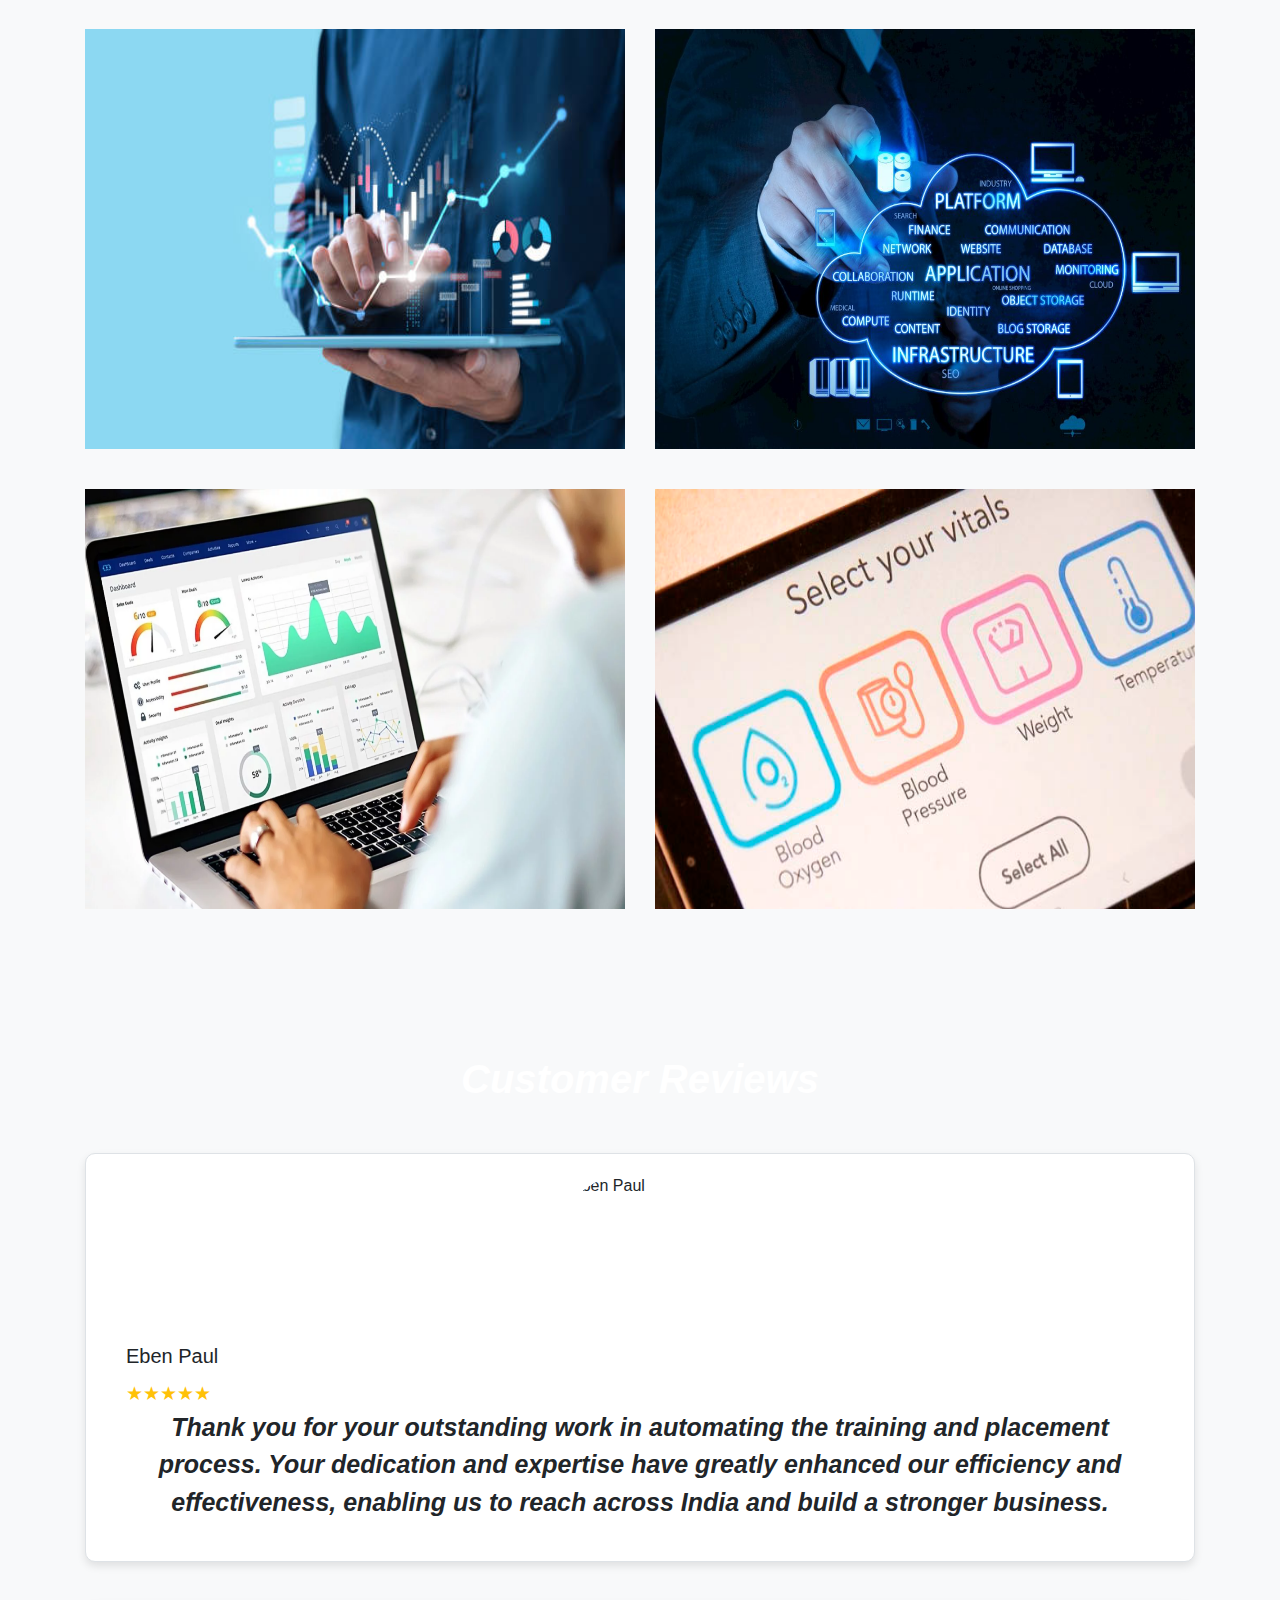
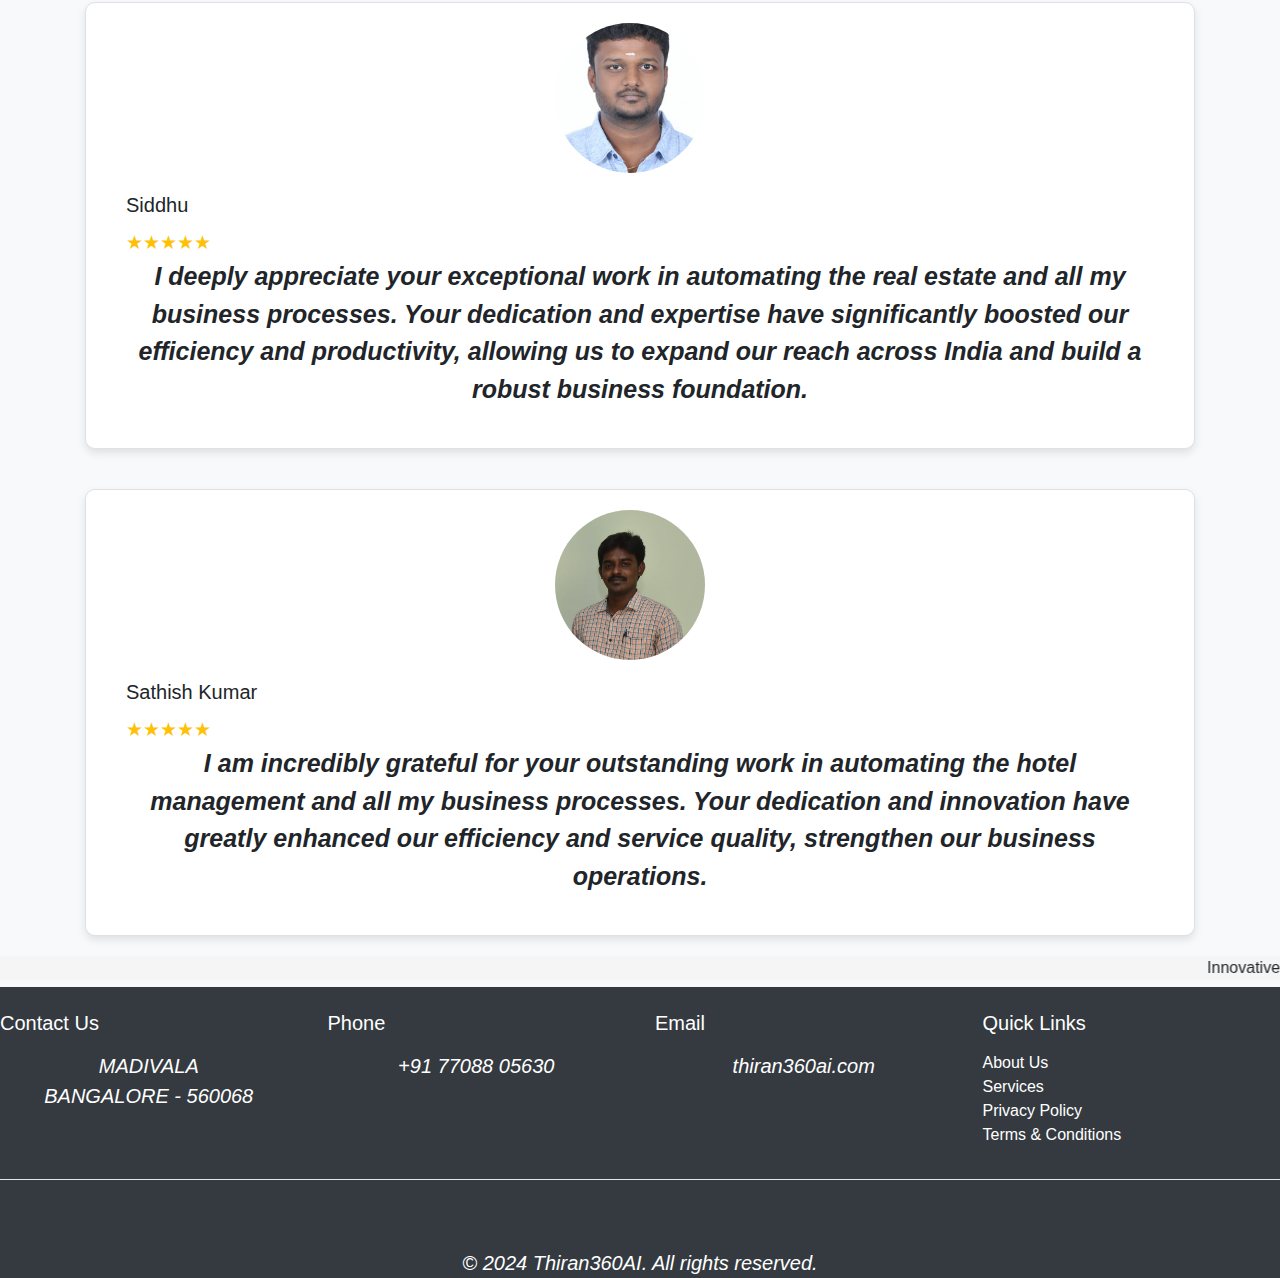
==== commit 701bbbd6: "Changed the card styles ." ====
--- a/index.html
+++ b/index.html
@@ -14,7 +14,14 @@
             background-attachment: fixed;
             background-repeat: no-repeat;
         }
-        
+        .glassmorphism{ 
+            background: rgba(255, 255, 255, 0.06);
+            border-radius: 16px;
+            box-shadow: 0 4px 30px rgba(0, 0, 0, 0.1);
+            backdrop-filter: blur(4.9px);
+            -webkit-backdrop-filter: blur(3.9px);
+            border: 1px solid rgba(255, 255, 255, 0.08);
+            }
         .flip-card {
             background-color: transparent;
             width: 300px;
@@ -84,8 +91,8 @@
 </head>
 <body>
     <section>
-    <nav class="navbar navbar-expand-lg navbar-dark bg-dark fixed-top ">
-        <a class="navbar-brand" href="#">
+        <nav class="navbar navbar-expand-lg navbar-dark fixed-top glassmorphism">
+            <a class="navbar-brand" href="#">
             <img src="logo1.png" width="80" height="50" class="d-inline-block align-top" alt="Logo">
         
             
@@ -160,11 +167,11 @@
                         </div>
                         <div class="flip-card-back">
                            <ul>
-                            <li>Churn Analytics</li>
-                            <li>Prescriptive Analytics</li>
-                            <li>Predictive Analytics</li>
-                            <li>Descriptive Analytics</li>  
-                            <li>Data Visualization</li>
+                            <h5>Churn Analytics</h5>
+                            <h5>Prescriptive Analytics</h>
+                            <h5>Predictive Analytics</h>
+                            
+                            <h5>Data Visualization</h5>
                            </ul>
                            
                         </div>
@@ -179,9 +186,9 @@
                       </div>
                       <div class="flip-card-back">
                           <ul>
-                              <li>User-Centered Design</li>
-                              <li>Iconography</li>
-                              <li>Responsive Design</li>
+                              <h5>User-Centered Design</h>
+                              <h5>Iconography</h>
+                              <h5>Responsive Design</h>
                           </ul>
                       </div>
                   </div>
@@ -195,11 +202,11 @@
                         </div>
                         <div class="flip-card-back">
                             <ul>
-                           <li>Structural Engineering</li>
-                           <li>Interior Design</li>
-                           <li>3D Modeling</li>
-                           <li>Roofing Systems</li>
-                           <li>Lighting Design</li>
+                           <h5>Structural Engineering</h5>
+                           <h5>Interior Design</h5>
+                           <h5>3D Modeling</h5>
+                           <h5>Roofing Systems</h5>
+                           <h5>Lighting Design</h5>
                         </ul></div>
                     </div>
                 </div>
@@ -214,11 +221,9 @@
                     </div>
                     <div class="flip-card-back">
                         <ul>
-                            <li>User-Centered Design</li>
-                            <li>Interaction Design</li>
-                            <li>UI Elements</li>
-                            <li>User Interface (UI) Design</li>  
-                            <li>User Experience (UX) Design</li>
+                            <h5>User-Centered Design</h>
+                            <h5>User Interface (UI) Design</h5>  
+                            <h5>User Experience (UX) Design</h5>
                            </ul>
                     </div>
                 </div>
@@ -232,11 +237,11 @@
                         </div>
                         <div class="flip-card-back">
                             <ul>
-                            <li>HTML (Hypertext Markup Language)</li>
-                            <li>CSS (Cascading Style Sheets)</li>
-                            <li>API Integration</li>
-                            <li>Accessibility (a11y)</li>
-                            <li>Web Components</li>
+                            <h5>HTML & CSS</h5>
+                           
+                            <h5>API Integration</h>
+                            <h5>Accessibility (a11y)</h5>
+                            <h5>Web Components</h5>
                         </ul>
                         </div>
                     </div>
@@ -250,11 +255,11 @@
                         </div>
                         <div class="flip-card-back">
                             <ul>
-                           <li>Session Management</li>
-                            <li>CRUD Operations</li>
-                           <li>Data Security</li>
-                            <li>Backend as a Service</li>
-                           <li>Load Balancing</li>
+                           <h5>Session Management</h5>
+                            <h5>CRUD Operations</h5>
+                           <h5>Data Security</h5>
+                            <h5>Backend as a Service</h5>
+                           <h5>Load Balancing</h5>
                           
                         </ul>
                         </div>
@@ -272,9 +277,9 @@
                     </div>
                     <div class="flip-card-back">
                        <ul>
-                        <li>Software Testing</li>
-                            <li>Test Case</li>
-                                <li>Unit Testing</li>
+                        <h5>Software Testing</h5>
+                            <h5>Test Case</h5>
+                                <h5>Unit Testing</h>
 
                        </ul>
                     </div>
@@ -290,10 +295,10 @@
                         </div>
                         <div class="flip-card-back">
                            <ul>
-                            <li>Web Server</li>
-                            <li>Domain Name</li>
-                            <li>Bandwidth</li>
-                            <li>SSL Certificate</li>
+                            <h5>Web Server</h5>
+                            <h5>Domain Name</h5>
+                            <h5>Bandwidth</h5>
+                            <h5>SSL Certificate</h5>
                            </ul>
                         </div>
                     </div>
@@ -307,10 +312,10 @@
                         </div>
                         <div class="flip-card-back">
                             <ul>
-                                <li>Cloud Service Provider (CSP)</li>
-                                <li>Infrastructure as a Service (IaaS)</li>
-                                <li>Platform as a Service (PaaS)</li>
-                                <li>Software as a Service (SaaS)</li>
+                                
+                                <h5>Infrastructure as a Service (IaaS)</h>
+                                <h5>Platform as a Service (PaaS)</h5>
+                                <h5>Software as a Service (SaaS)</h5>
                             </ul>
                         </div>
                     </div>
@@ -322,7 +327,7 @@
 
     <!-- cards for courses-->
     <div class="container-fluid">
-      <div class="card" style="width: 100%; background-color: rgb(71, 71, 136); color: white; font-weight: bold; text-align: center;">
+      <div class="card" style="width: 100%; background-color: rgb(71, 71, 136); color: white; font-weight: bold; text-align: center; padding-bottom: 25px;">
               <h2 class="card-title" id="courses">Courses Offered</h2>
       </div>
   </div>
@@ -344,7 +349,7 @@
                       </p>
                       <div class="row">
                           <div class="col-md-6">
-                              <div class="card " style="height: 250px;">
+                              <div class="card " style="height: 180px;">
                                   <div class="card-header" style="background-color: rgb(126, 153, 212); ">
                                       Key Skills Acquired:
                                   </div>
@@ -360,7 +365,7 @@
                               </div>
                           </div>
                           <div class="col-md-6" >
-                              <div class="card" style="height: 250px;" >
+                              <div class="card" style="height: 180px;" >
                               
                                   <div class="card-header" style="background-color: rgb(126, 153, 212);">
                                       Projects:
@@ -397,7 +402,7 @@
                       </p>
                       <div class="row">
                           <div class="col-md-6">
-                              <div class="card " style="height: 250px;">
+                              <div class="card " style="height: 180px;">
                                   <div class="card-header" style="background-color: rgb(126, 153, 212); ">
                                       Key Skills Acquired:
                                   </div>
@@ -413,7 +418,7 @@
                               </div>
                           </div>
                           <div class="col-md-6" >
-                              <div class="card" style="height: 250px;" >
+                              <div class="card" style="height: 180px;" >
                               
                                   <div class="card-header" style="background-color: rgb(126, 153, 212);">
                                       Projects:
@@ -450,7 +455,7 @@
                     </p>
                     <div class="row">
                         <div class="col-md-6">
-                            <div class="card" style="height: 250px;">
+                            <div class="card" style="height: 220px;">
                                 <div class="card-header" style="background-color: rgb(126, 153, 212);">
                                     Key Skills Acquired:
                                 </div>
@@ -468,7 +473,7 @@
                             </div>
                         </div>
                         <div class="col-md-6">
-                            <div class="card" style="height: 250px;">
+                            <div class="card" style="height: 220px;">
                                 <div class="card-header" style="background-color: rgb(126, 153, 212);">
                                     Projects:
                                 </div>
@@ -503,7 +508,7 @@
                       </p>
                       <div class="row">
                           <div class="col-md-6">
-                              <div class="card " style="height: 250px;">
+                              <div class="card " style="height: 220px;">
                                   <div class="card-header" style="background-color: rgb(126, 153, 212); ">
                                       Key Skills Acquired:
                                   </div>
@@ -520,7 +525,7 @@
                               </div>
                           </div>
                           <div class="col-md-6" >
-                              <div class="card" style="height: 250px;" >
+                              <div class="card" style="height: 220px;" >
                               
                                   <div class="card-header" style="background-color: rgb(126, 153, 212);">
                                       Projects:
@@ -560,7 +565,7 @@
                       </p>
                       <div class="row">
                           <div class="col-md-6">
-                              <div class="card " style="height: 250px;">
+                              <div class="card " style="height: 200px;">
                                   <div class="card-header" style="background-color: rgb(126, 153, 212); ">
                                       Key Skills Acquired: 
                                   </div>
@@ -577,7 +582,7 @@
                               </div>
                           </div>
                           <div class="col-md-6" >
-                              <div class="card" style="height: 250px;" >
+                              <div class="card" style="height: 200px;" >
                            
                                   <div class="card-header" style="background-color: rgb(126, 153, 212);">
                                       Projects:
@@ -612,53 +617,53 @@
           </div>
           <!-- Modal Body -->
           <div class="modal-body">
-              <form method="post" action="">
+              <form method="post" action="https://f0fc-2409-408d-3c42-a41d-e1be-90cd-868d-f596.ngrok-free.app/api/create-customer">
                   <div class="form-group row">
                       <label for="name" class="col-sm-4 col-form-label">Name <span class="text-danger">*</span></label>
                       <div class="col-sm-8">
-                          <input type="text" class="form-control" id="name" placeholder="Enter your name" required>
+                          <input type="text" class="form-control" id="name" name="username" placeholder="Enter your name" required>
                       </div>
                   </div>
                   <div class="form-group row">
                       <label for="clgName" class="col-sm-4 col-form-label">College Name <span class="text-danger">*</span></label>
                       <div class="col-sm-8">
-                          <input type="text" class="form-control" id="clgName" placeholder="Enter your college name" required>
+                          <input type="text" class="form-control" id="clgName" name="college_name" placeholder="Enter your college name" required>
                       </div>
                   </div>
                   <div class="form-group row">
                       <label for="department" class="col-sm-4 col-form-label">Department <span class="text-danger">*</span></label>
                       <div class="col-sm-8">
-                          <input type="text" class="form-control" id="department" placeholder="Enter your department" required>
+                          <input type="text" class="form-control" id="department" name="designation" placeholder="Enter your department" required>
                       </div>
                   </div>
                   <div class="form-group row">
                       <label for="email" class="col-sm-4 col-form-label">Email address <span class="text-danger">*</span></label>
                       <div class="col-sm-8">
-                          <input type="email" class="form-control" id="email" aria-describedby="emailHelp" placeholder="Enter your email" required>
+                          <input type="email" class="form-control" id="email" name="email_id" aria-describedby="emailHelp" placeholder="Enter your email" required>
                       </div>
                   </div>
                   <div class="form-group row">
                       <label for="phone" class="col-sm-4 col-form-label">Phone Number <span class="text-danger">*</span></label>
                       <div class="col-sm-8">
-                          <input type="tel" class="form-control" id="phone" placeholder="Enter your phone number" required>
+                          <input type="tel" class="form-control" id="phone" name="mobile" placeholder="Enter your phone number" required>
                       </div>
                   </div>
                   <div class="form-group row">
                       <label for="address" class="col-sm-4 col-form-label">Address <span class="text-danger">*</span></label>
                       <div class="col-sm-8">
-                          <textarea class="form-control" id="address" rows="3" placeholder="Enter your address" required></textarea>
+                          <textarea class="form-control" id="address" rows="3" name="address" placeholder="Enter your address" required></textarea>
                       </div>
                   </div>
                   <div class="form-group row">
                       <label for="resume" class="col-sm-4 col-form-label">Resume <span class="text-danger">*</span></label>
                       <div class="col-sm-8">
-                          <input type="file" class="form-control-file" id="resume" required>
+                          <input type="file" class="form-control-file" id="resume" name="resume" required>
                       </div>
                   </div>
                   <div class="form-group row">
                       <label for="courses" class="col-sm-4 col-form-label">Courses <span class="text-danger">*</span></label>
                       <div class="col-sm-8">
-                          <select class="form-control" id="courses" required>
+                          <select class="form-control" id="courses" name="course" required>
                               <option value="">Select a course</option>
                               <option>React Development</option>
                               <option>React Native Development</option>
@@ -677,6 +682,7 @@
       </div>
   </div>
 </div><br><br>
+
 <!-- image -->
 
 <style>
@@ -786,7 +792,7 @@
            Product Engineering
           </div>
   
-          <div class="ag-courses-item_date-box">
+          <div class="ag-courses-item_date-box"style="height: 140px;">
             
             <span class="ag-courses-item_date">
                 Engineering Rigor to Innovate and Design. responsible for designing, developing, as well as improving existing ones.
@@ -803,7 +809,7 @@
             UX/UI Web-Design
           </div>
   
-          <div class="ag-courses-item_date-box">
+          <div class="ag-courses-item_date-box"style="height: 140px;">
            
             <span class="ag-courses-item_date">
                 shaping the experience of using a product, interaction design shapes the experience between the user and the product.
@@ -819,7 +825,7 @@
            IT Consulting
           </div>
   
-          <div class="ag-courses-item_date-box">
+          <div class="ag-courses-item_date-box"style="height: 140px;">
             
             <span class="ag-courses-item_date">
                 advisory services that help clients assess different technology strategies
@@ -837,7 +843,7 @@
             Mobile Development
           </div>
   
-          <div class="ag-courses-item_date-box">
+          <div class="ag-courses-item_date-box"style="height: 140px;">
            
             <span class="ag-courses-item_date">
                 Delevering stellar mobileApp services.A developer must, 
@@ -855,7 +861,7 @@
            QA & Testing
           </div>
   
-          <div class="ag-courses-item_date-box">
+          <div class="ag-courses-item_date-box"style="height: 140px;">
             
             <span class="ag-courses-item_date">
                 test and evaluate new and existing programs to identify and help remove bugs, glitches, and other user experience issues.
@@ -871,7 +877,7 @@
           <div class="ag-courses-item_title">
             Front-end development
           </div>
-            <div class="ag-courses-item_date-box">
+            <div class="ag-courses-item_date-box"style="height: 140px;">
             
                 <span class="ag-courses-item_date">
                     Collaborate with designers, optimize applications, develop features, and maintain brand consistency for user-facing interfaces.
@@ -888,7 +894,7 @@
           <div class="ag-courses-item_title">
             Digital Marketing
           </div>
-          <div class="ag-courses-item_date-box">
+          <div class="ag-courses-item_date-box"style="height: 140px;">
             
             <span class="ag-courses-item_date">
                 Businesses of all sizes leverage digital channels like email, search engines, and social media to connect with customers.
@@ -905,7 +911,7 @@
             API Development
           </div>
   
-          <div class="ag-courses-item_date-box">
+          <div class="ag-courses-item_date-box"style="height: 140px;">
            
             <span class="ag-courses-item_date">
                 Design and implement highly interactive, scalable web apps and prototypes to achieve functionality and actionability.
@@ -913,7 +919,23 @@
           </div>
         </a>
       </div>
-  
+      <div class="ag-courses_item">
+        <a href="#" class="ag-courses-item_link">
+          <div class="ag-courses-item_bg"></div>
+  
+          <div class="ag-courses-item_title">
+            Corporate Training
+          </div>
+  
+          <div class="ag-courses-item_date-box"style="height: 140px;">
+           
+            <span class="ag-courses-item_date">
+                lead orientation and identify and procure effective employee training software and
+                 systems and report on the training's efficiency to leadership and stakeholders.
+            </span>
+          </div>
+        </a>
+      </div>
     </div>
   </div> 
 <!-- portfolio section-->
--- a/style.css
+++ b/style.css
@@ -55,9 +55,10 @@
      color: white;
      transform: rotateY(180deg);
      display: flex;
-     align-items: center;
+    text-align: left;
      justify-content: center;
      padding: 20px;
+     font-size: larger;
  }
 img{
  display: flex;
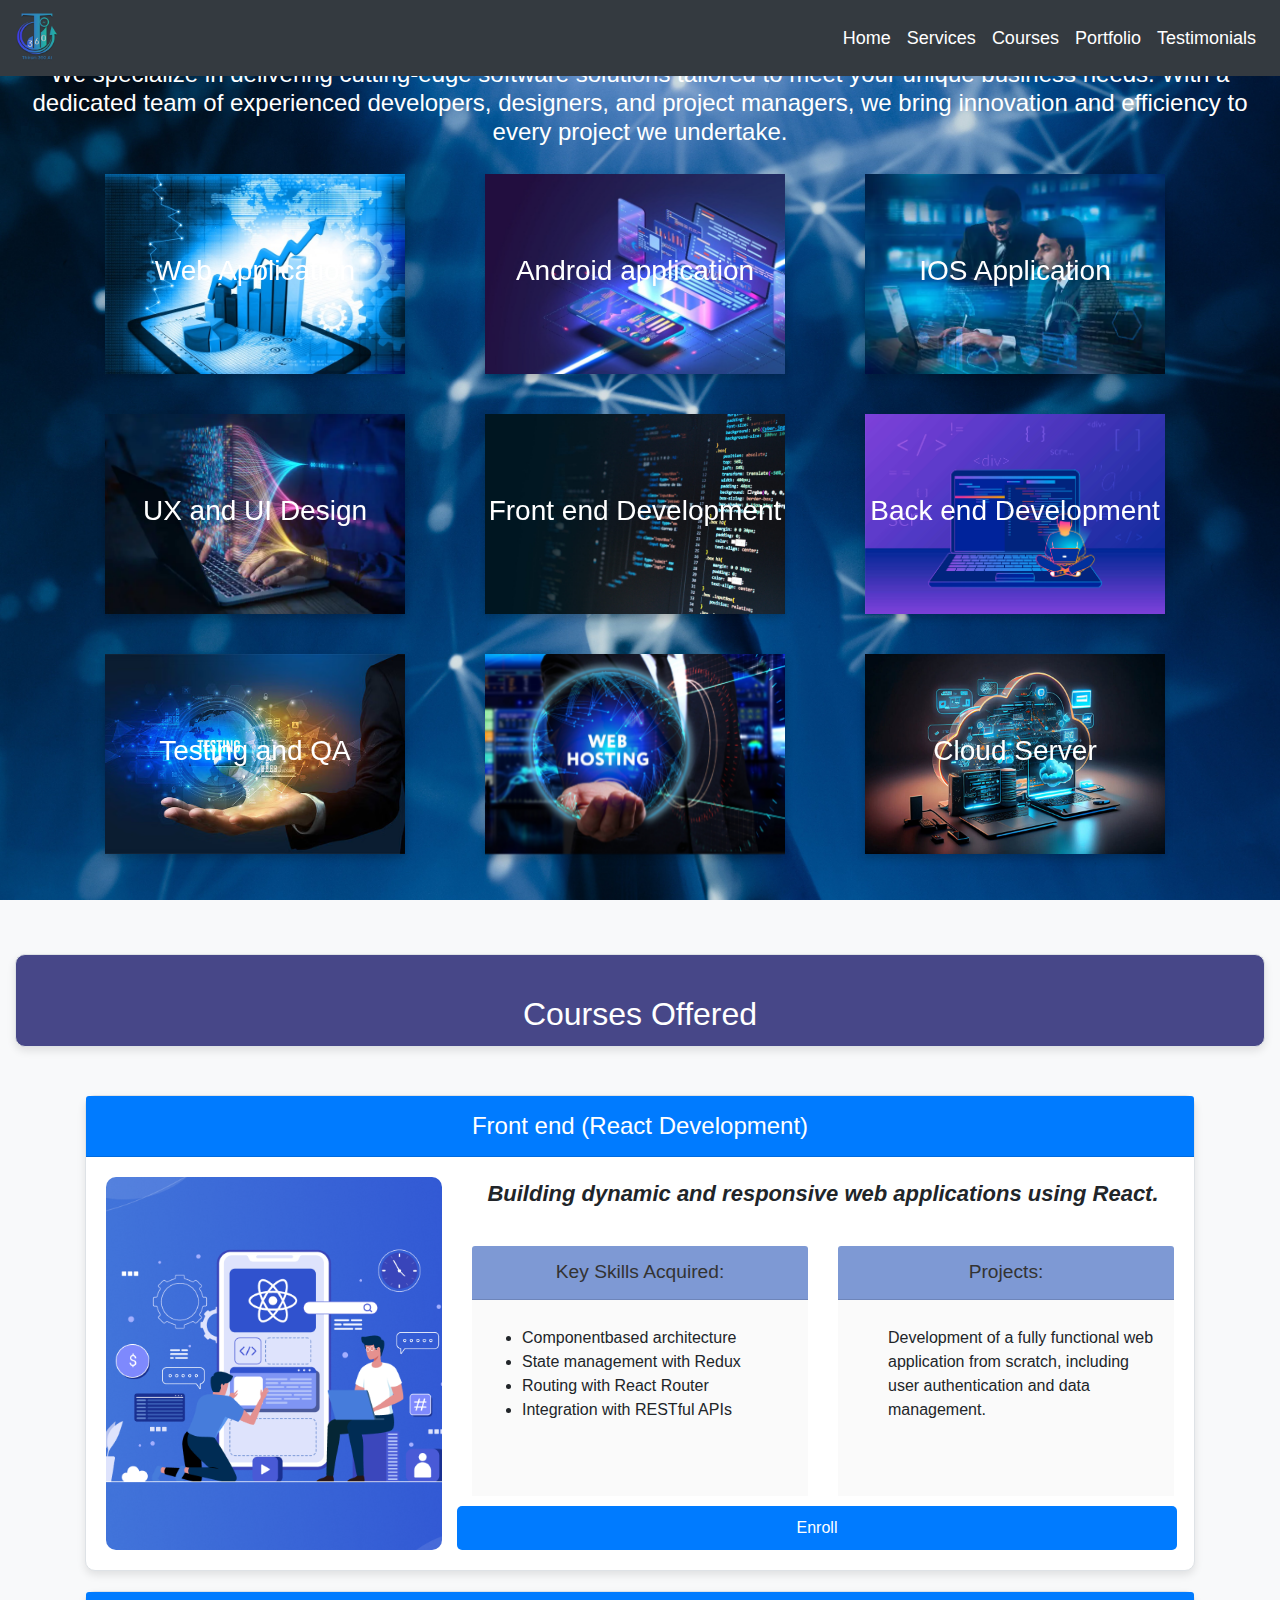
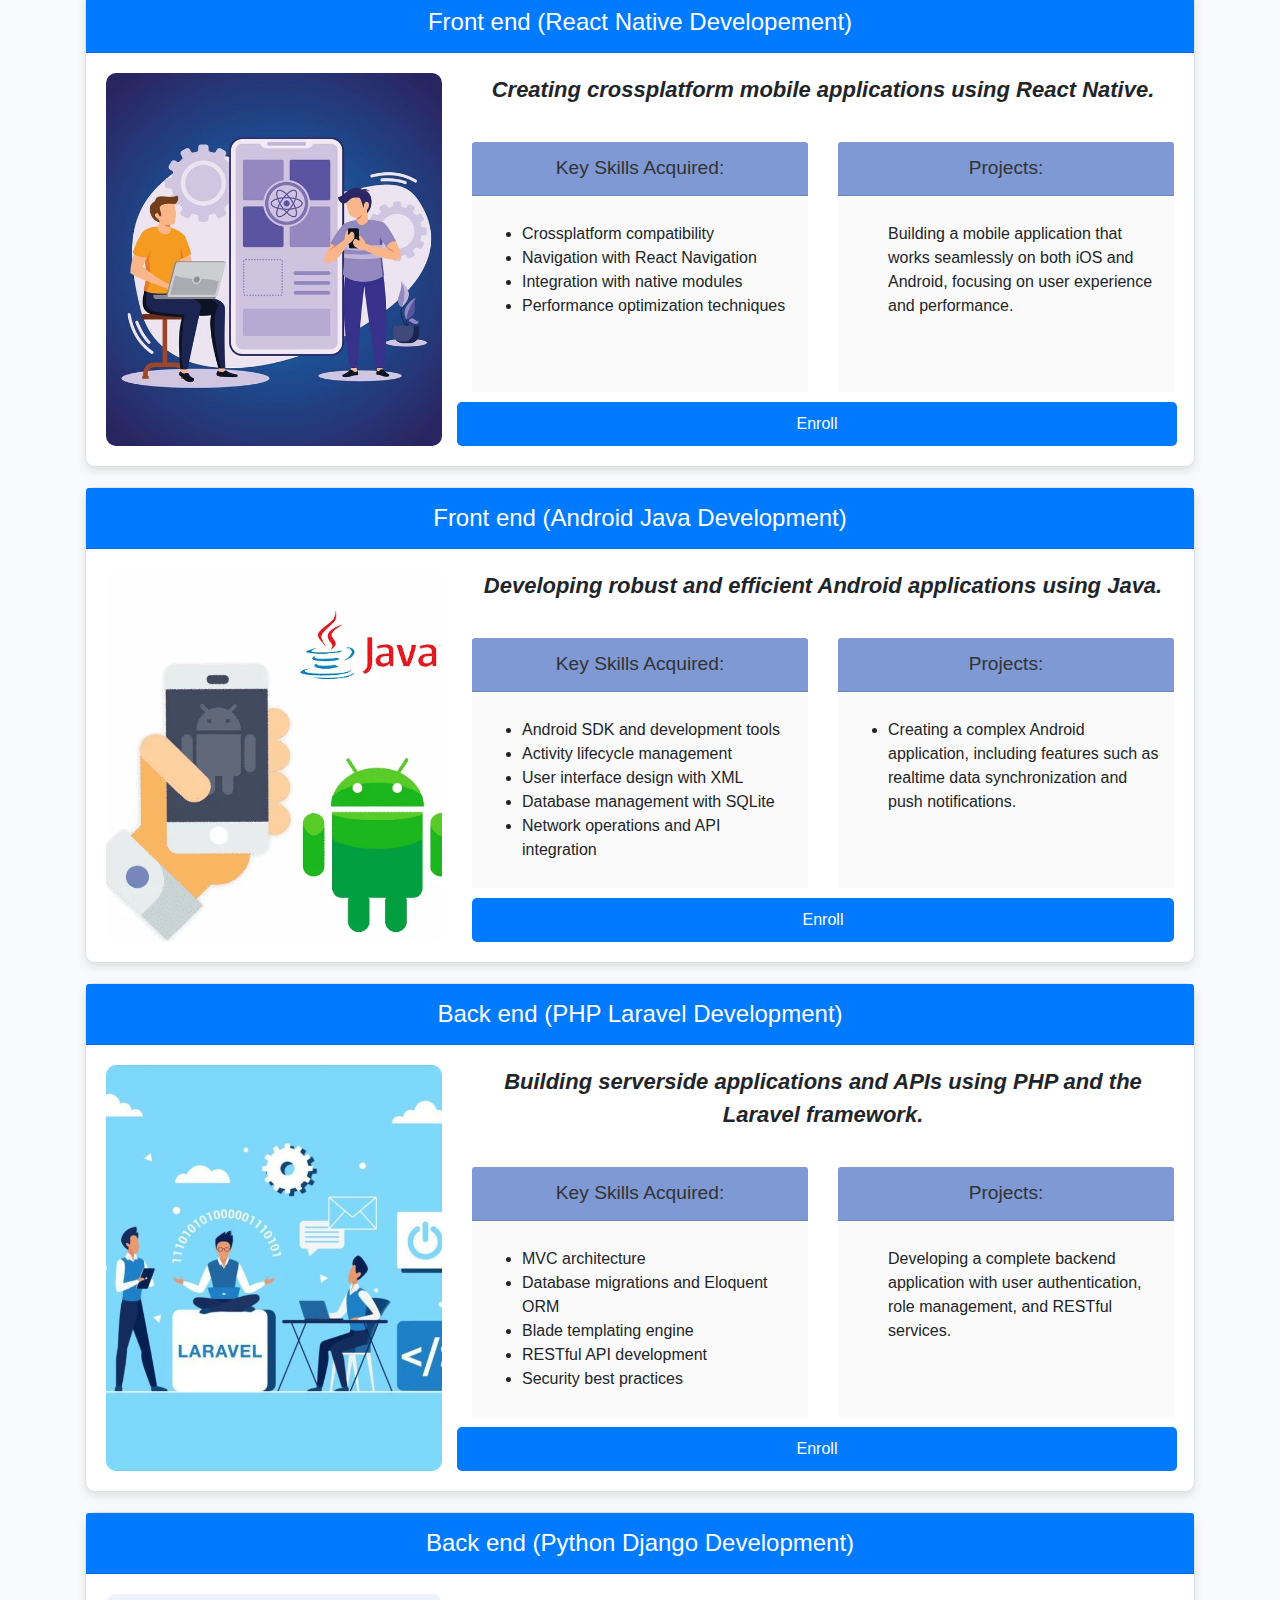
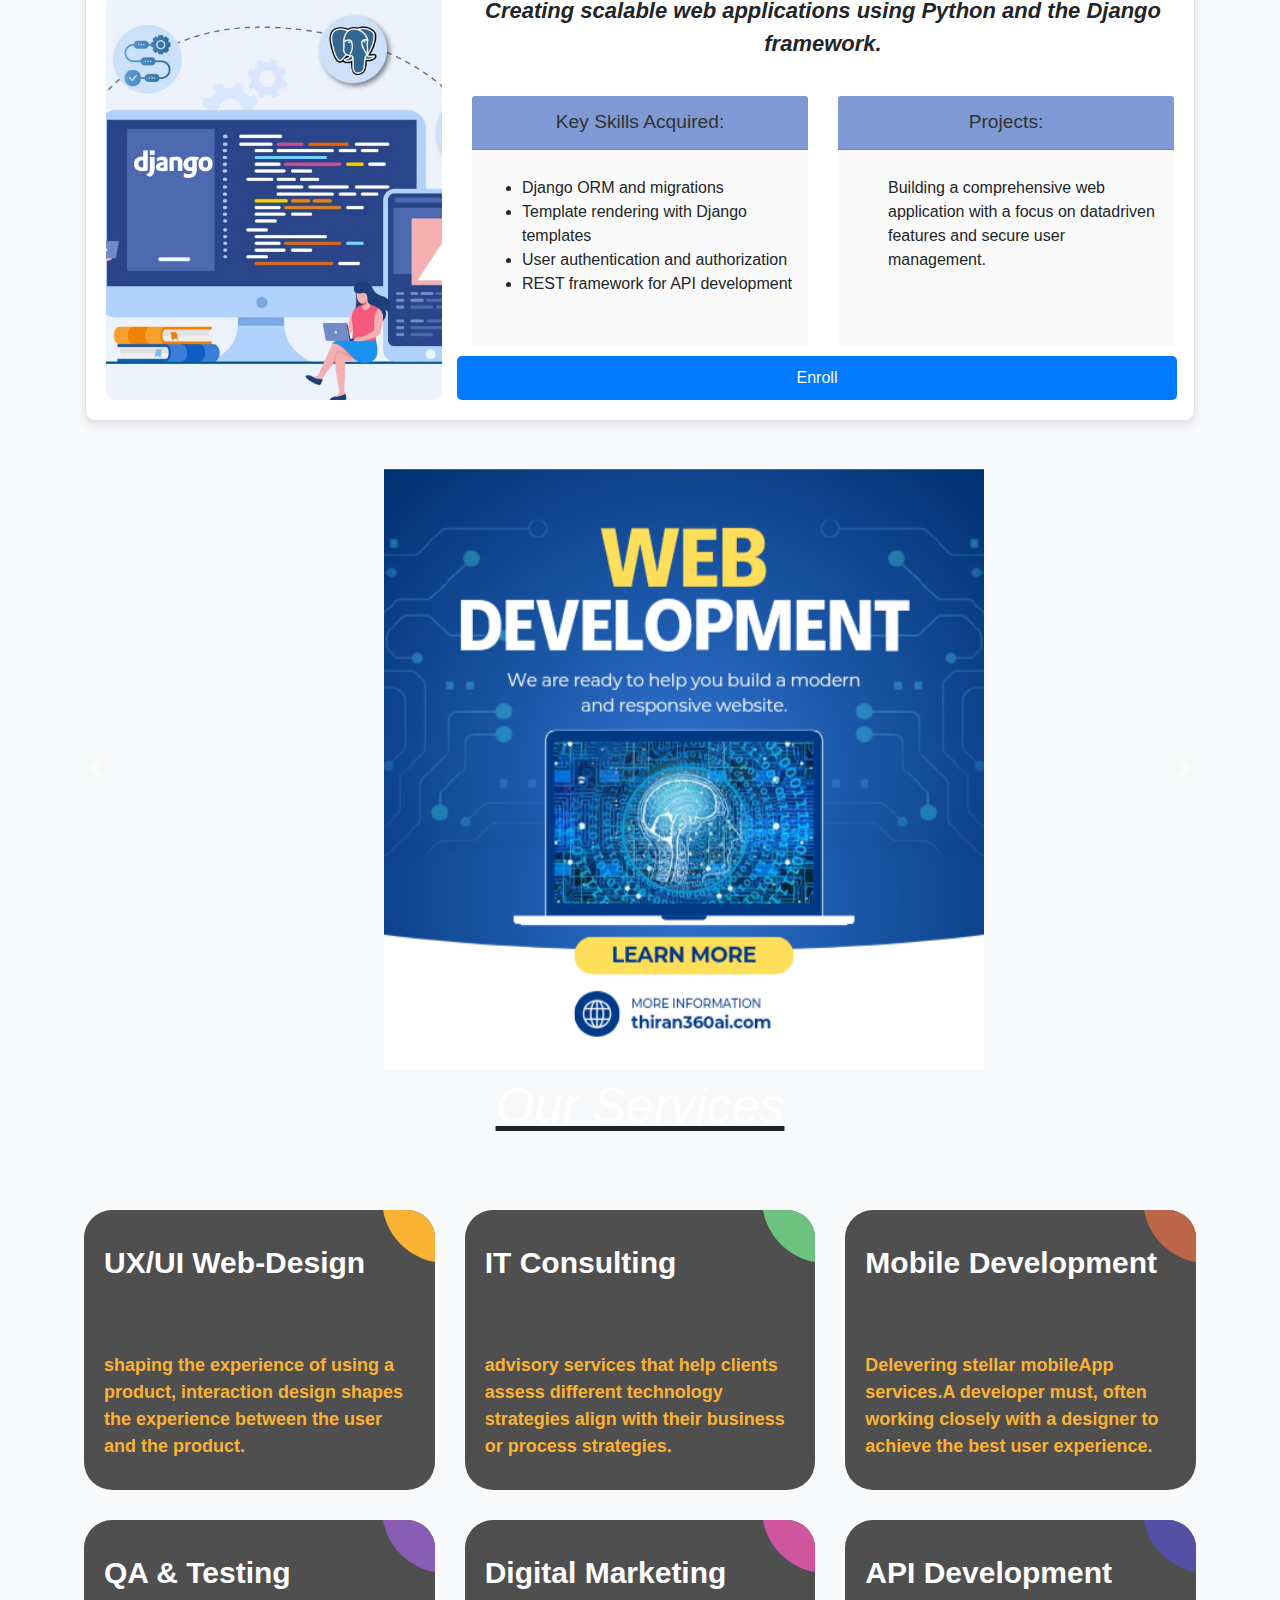
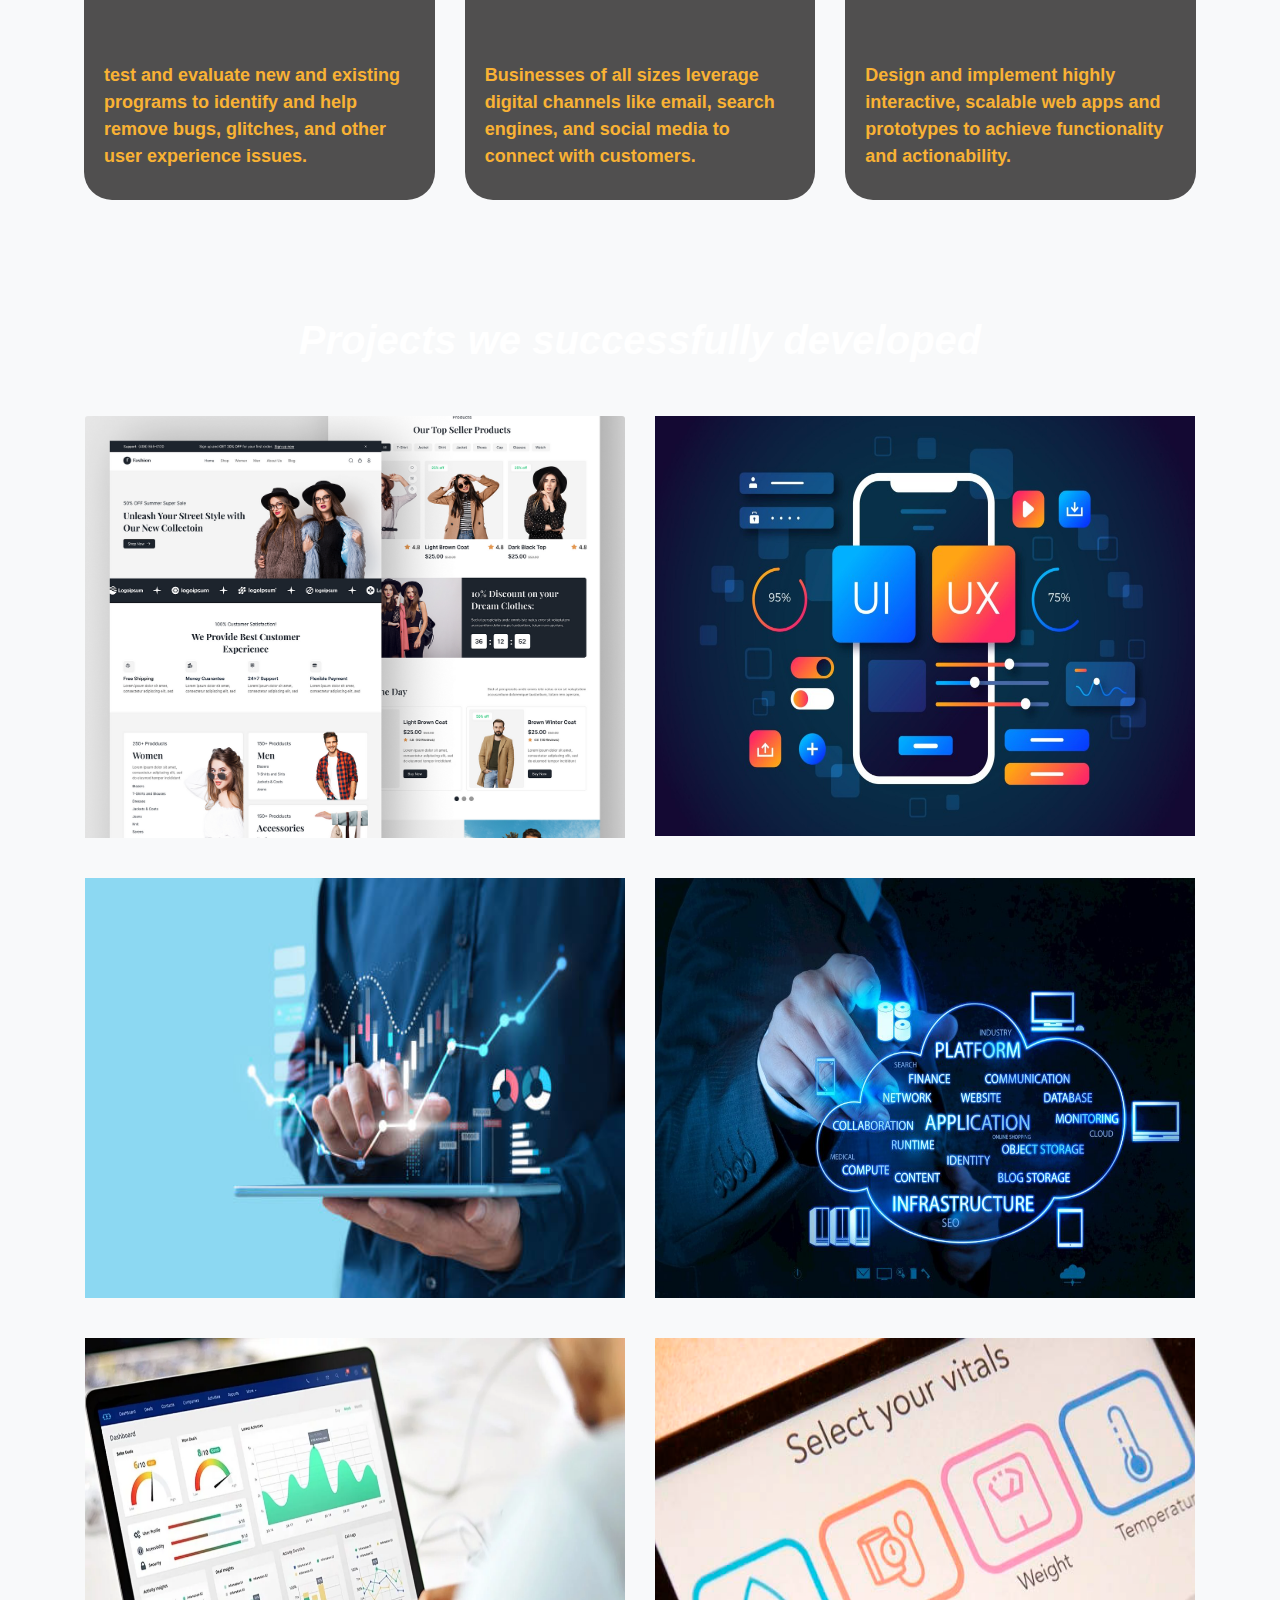
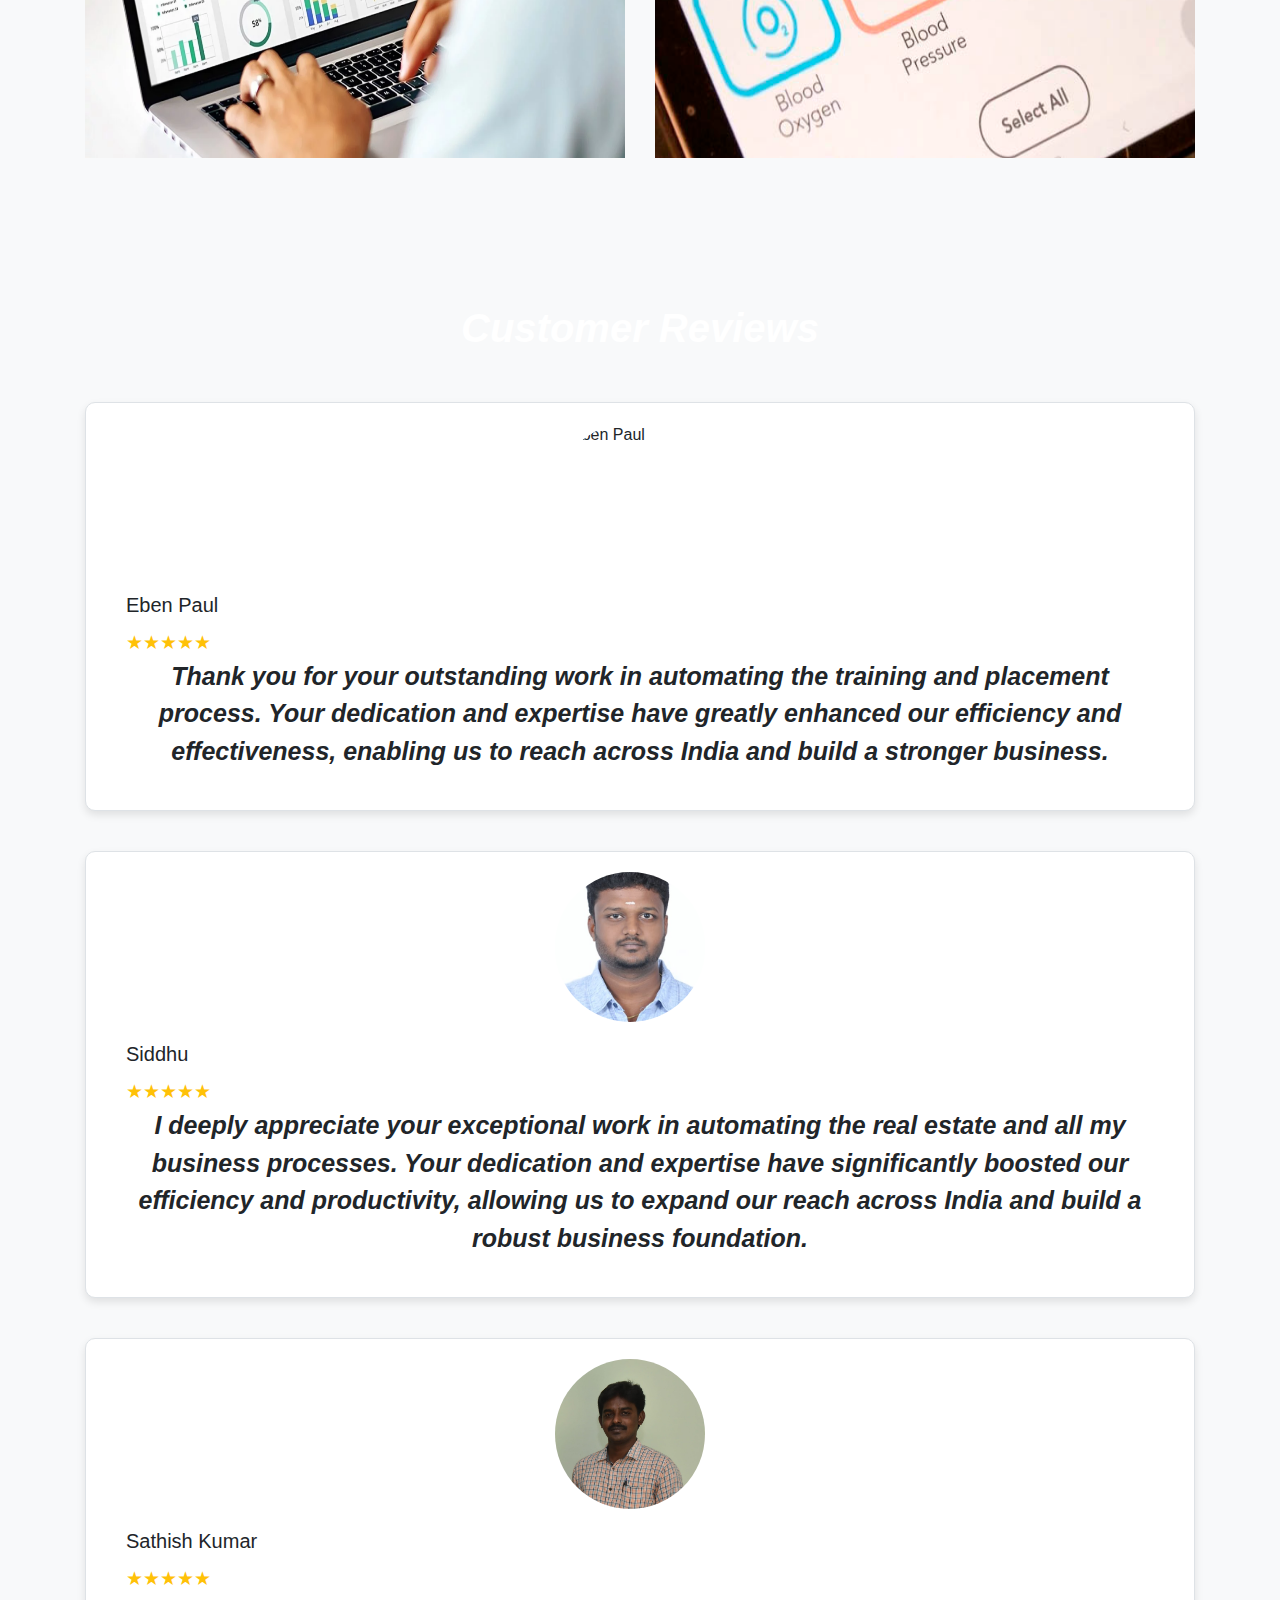
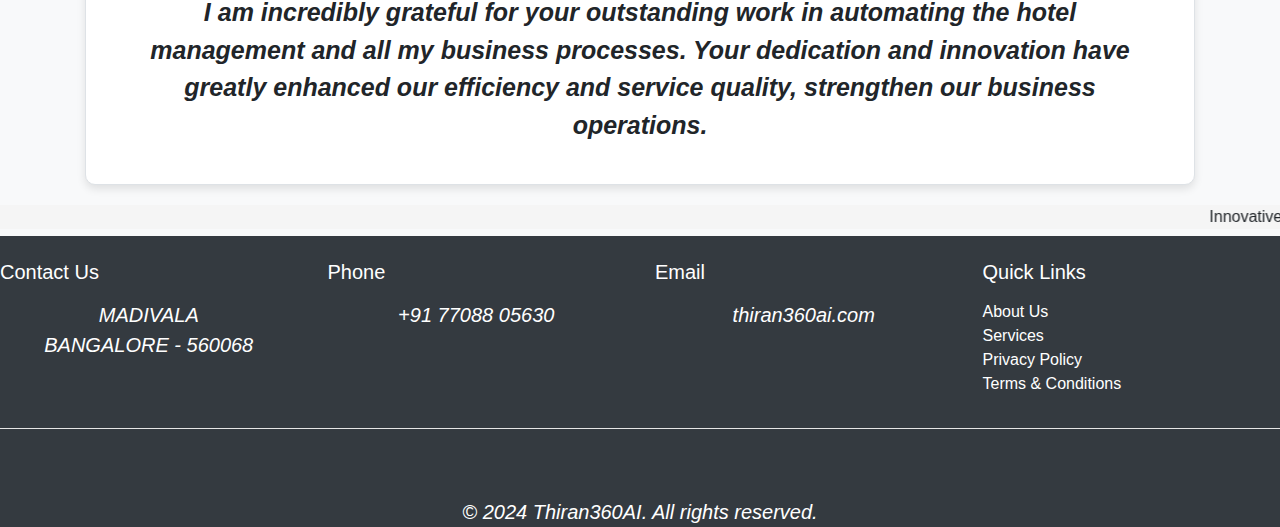
==== commit 80f45d78: "API integrated" ====
--- a/index.html
+++ b/index.html
@@ -14,14 +14,7 @@
             background-attachment: fixed;
             background-repeat: no-repeat;
         }
-        .glassmorphism{ 
-            background: rgba(255, 255, 255, 0.06);
-            border-radius: 16px;
-            box-shadow: 0 4px 30px rgba(0, 0, 0, 0.1);
-            backdrop-filter: blur(4.9px);
-            -webkit-backdrop-filter: blur(3.9px);
-            border: 1px solid rgba(255, 255, 255, 0.08);
-            }
+        
         .flip-card {
             background-color: transparent;
             width: 300px;
@@ -74,7 +67,7 @@
         width: 100%;
     }
     .word{
-        padding: 60px;
+        padding-top: 60px;
         text-align: center;
         color: white;
          /* background-color: rgba(0, 21, 138, 0.568);  */
@@ -91,8 +84,8 @@
 </head>
 <body>
     <section>
-        <nav class="navbar navbar-expand-lg navbar-dark fixed-top glassmorphism">
-            <a class="navbar-brand" href="#">
+    <nav class="navbar navbar-expand-lg navbar-dark bg-dark fixed-top ">
+        <a class="navbar-brand" href="#">
             <img src="logo1.png" width="80" height="50" class="d-inline-block align-top" alt="Logo">
         
             
@@ -131,7 +124,7 @@
               and efficiency to every project we undertake.</h4>
      </div>
 
-<!-- container -->
+<!-- container
 
 <div class="container ">
     <div class="row">
@@ -153,11 +146,11 @@
         <p>platform experts</p>
       </div>
     </div>
-  </div>
+  </div> -->
 
     <!-- Cards details-->
 
-    <div class="container" style="padding-top: 60px; padding-bottom: 60px;" id="services">
+    <div class="container" style="padding-bottom: 60px; margin-top: 0px;" id="services">
         <div class="row">
             <div class="col-md-4">
                 <div class="flip-card">
@@ -167,11 +160,11 @@
                         </div>
                         <div class="flip-card-back">
                            <ul>
-                            <h5>Churn Analytics</h5>
-                            <h5>Prescriptive Analytics</h>
-                            <h5>Predictive Analytics</h>
-                            
-                            <h5>Data Visualization</h5>
+                            <li>Churn Analytics</li>
+                            <li>Prescriptive Analytics</li>
+                            <li>Predictive Analytics</li>
+                            <li>Descriptive Analytics</li>  
+                            <li>Data Visualization</li>
                            </ul>
                            
                         </div>
@@ -186,9 +179,9 @@
                       </div>
                       <div class="flip-card-back">
                           <ul>
-                              <h5>User-Centered Design</h>
-                              <h5>Iconography</h>
-                              <h5>Responsive Design</h>
+                              <li>User-Centered Design</li>
+                              <li>Iconography</li>
+                              <li>Responsive Design</li>
                           </ul>
                       </div>
                   </div>
@@ -202,11 +195,11 @@
                         </div>
                         <div class="flip-card-back">
                             <ul>
-                           <h5>Structural Engineering</h5>
-                           <h5>Interior Design</h5>
-                           <h5>3D Modeling</h5>
-                           <h5>Roofing Systems</h5>
-                           <h5>Lighting Design</h5>
+                           <li>Structural Engineering</li>
+                           <li>Interior Design</li>
+                           <li>3D Modeling</li>
+                           <li>Roofing Systems</li>
+                           <li>Lighting Design</li>
                         </ul></div>
                     </div>
                 </div>
@@ -221,9 +214,11 @@
                     </div>
                     <div class="flip-card-back">
                         <ul>
-                            <h5>User-Centered Design</h>
-                            <h5>User Interface (UI) Design</h5>  
-                            <h5>User Experience (UX) Design</h5>
+                            <li>User-Centered Design</li>
+                            <li>Interaction Design</li>
+                            <li>UI Elements</li>
+                            <li>User Interface (UI) Design</li>  
+                            <li>User Experience (UX) Design</li>
                            </ul>
                     </div>
                 </div>
@@ -237,11 +232,11 @@
                         </div>
                         <div class="flip-card-back">
                             <ul>
-                            <h5>HTML & CSS</h5>
-                           
-                            <h5>API Integration</h>
-                            <h5>Accessibility (a11y)</h5>
-                            <h5>Web Components</h5>
+                            <li>HTML (Hypertext Markup Language)</li>
+                            <li>CSS (Cascading Style Sheets)</li>
+                            <li>API Integration</li>
+                            <li>Accessibility (a11y)</li>
+                            <li>Web Components</li>
                         </ul>
                         </div>
                     </div>
@@ -255,11 +250,11 @@
                         </div>
                         <div class="flip-card-back">
                             <ul>
-                           <h5>Session Management</h5>
-                            <h5>CRUD Operations</h5>
-                           <h5>Data Security</h5>
-                            <h5>Backend as a Service</h5>
-                           <h5>Load Balancing</h5>
+                           <li>Session Management</li>
+                            <li>CRUD Operations</li>
+                           <li>Data Security</li>
+                            <li>Backend as a Service</li>
+                           <li>Load Balancing</li>
                           
                         </ul>
                         </div>
@@ -277,9 +272,9 @@
                     </div>
                     <div class="flip-card-back">
                        <ul>
-                        <h5>Software Testing</h5>
-                            <h5>Test Case</h5>
-                                <h5>Unit Testing</h>
+                        <li>Software Testing</li>
+                            <li>Test Case</li>
+                                <li>Unit Testing</li>
 
                        </ul>
                     </div>
@@ -295,10 +290,10 @@
                         </div>
                         <div class="flip-card-back">
                            <ul>
-                            <h5>Web Server</h5>
-                            <h5>Domain Name</h5>
-                            <h5>Bandwidth</h5>
-                            <h5>SSL Certificate</h5>
+                            <li>Web Server</li>
+                            <li>Domain Name</li>
+                            <li>Bandwidth</li>
+                            <li>SSL Certificate</li>
                            </ul>
                         </div>
                     </div>
@@ -312,10 +307,10 @@
                         </div>
                         <div class="flip-card-back">
                             <ul>
-                                
-                                <h5>Infrastructure as a Service (IaaS)</h>
-                                <h5>Platform as a Service (PaaS)</h5>
-                                <h5>Software as a Service (SaaS)</h5>
+                                <li>Cloud Service Provider (CSP)</li>
+                                <li>Infrastructure as a Service (IaaS)</li>
+                                <li>Platform as a Service (PaaS)</li>
+                                <li>Software as a Service (SaaS)</li>
                             </ul>
                         </div>
                     </div>
@@ -327,7 +322,7 @@
 
     <!-- cards for courses-->
     <div class="container-fluid">
-      <div class="card" style="width: 100%; background-color: rgb(71, 71, 136); color: white; font-weight: bold; text-align: center; padding-bottom: 25px;">
+      <div class="card" style="width: 100%; background-color: rgb(71, 71, 136); color: white; font-weight: bold; text-align: center;">
               <h2 class="card-title" id="courses">Courses Offered</h2>
       </div>
   </div>
@@ -349,7 +344,7 @@
                       </p>
                       <div class="row">
                           <div class="col-md-6">
-                              <div class="card " style="height: 180px;">
+                              <div class="card " style="height: 250px;">
                                   <div class="card-header" style="background-color: rgb(126, 153, 212); ">
                                       Key Skills Acquired:
                                   </div>
@@ -365,7 +360,7 @@
                               </div>
                           </div>
                           <div class="col-md-6" >
-                              <div class="card" style="height: 180px;" >
+                              <div class="card" style="height: 250px;" >
                               
                                   <div class="card-header" style="background-color: rgb(126, 153, 212);">
                                       Projects:
@@ -402,7 +397,7 @@
                       </p>
                       <div class="row">
                           <div class="col-md-6">
-                              <div class="card " style="height: 180px;">
+                              <div class="card " style="height: 250px;">
                                   <div class="card-header" style="background-color: rgb(126, 153, 212); ">
                                       Key Skills Acquired:
                                   </div>
@@ -418,7 +413,7 @@
                               </div>
                           </div>
                           <div class="col-md-6" >
-                              <div class="card" style="height: 180px;" >
+                              <div class="card" style="height: 250px;" >
                               
                                   <div class="card-header" style="background-color: rgb(126, 153, 212);">
                                       Projects:
@@ -455,7 +450,7 @@
                     </p>
                     <div class="row">
                         <div class="col-md-6">
-                            <div class="card" style="height: 220px;">
+                            <div class="card" style="height: 250px;">
                                 <div class="card-header" style="background-color: rgb(126, 153, 212);">
                                     Key Skills Acquired:
                                 </div>
@@ -473,7 +468,7 @@
                             </div>
                         </div>
                         <div class="col-md-6">
-                            <div class="card" style="height: 220px;">
+                            <div class="card" style="height: 250px;">
                                 <div class="card-header" style="background-color: rgb(126, 153, 212);">
                                     Projects:
                                 </div>
@@ -508,7 +503,7 @@
                       </p>
                       <div class="row">
                           <div class="col-md-6">
-                              <div class="card " style="height: 220px;">
+                              <div class="card " style="height: 250px;">
                                   <div class="card-header" style="background-color: rgb(126, 153, 212); ">
                                       Key Skills Acquired:
                                   </div>
@@ -525,7 +520,7 @@
                               </div>
                           </div>
                           <div class="col-md-6" >
-                              <div class="card" style="height: 220px;" >
+                              <div class="card" style="height: 250px;" >
                               
                                   <div class="card-header" style="background-color: rgb(126, 153, 212);">
                                       Projects:
@@ -565,7 +560,7 @@
                       </p>
                       <div class="row">
                           <div class="col-md-6">
-                              <div class="card " style="height: 200px;">
+                              <div class="card " style="height: 250px;">
                                   <div class="card-header" style="background-color: rgb(126, 153, 212); ">
                                       Key Skills Acquired: 
                                   </div>
@@ -582,7 +577,7 @@
                               </div>
                           </div>
                           <div class="col-md-6" >
-                              <div class="card" style="height: 200px;" >
+                              <div class="card" style="height: 250px;" >
                            
                                   <div class="card-header" style="background-color: rgb(126, 153, 212);">
                                       Projects:
@@ -617,72 +612,71 @@
           </div>
           <!-- Modal Body -->
           <div class="modal-body">
-              <form method="post" action="https://f0fc-2409-408d-3c42-a41d-e1be-90cd-868d-f596.ngrok-free.app/api/create-customer">
-                  <div class="form-group row">
-                      <label for="name" class="col-sm-4 col-form-label">Name <span class="text-danger">*</span></label>
-                      <div class="col-sm-8">
-                          <input type="text" class="form-control" id="name" name="username" placeholder="Enter your name" required>
-                      </div>
-                  </div>
-                  <div class="form-group row">
-                      <label for="clgName" class="col-sm-4 col-form-label">College Name <span class="text-danger">*</span></label>
-                      <div class="col-sm-8">
-                          <input type="text" class="form-control" id="clgName" name="college_name" placeholder="Enter your college name" required>
-                      </div>
-                  </div>
-                  <div class="form-group row">
-                      <label for="department" class="col-sm-4 col-form-label">Department <span class="text-danger">*</span></label>
-                      <div class="col-sm-8">
-                          <input type="text" class="form-control" id="department" name="designation" placeholder="Enter your department" required>
-                      </div>
-                  </div>
-                  <div class="form-group row">
-                      <label for="email" class="col-sm-4 col-form-label">Email address <span class="text-danger">*</span></label>
-                      <div class="col-sm-8">
-                          <input type="email" class="form-control" id="email" name="email_id" aria-describedby="emailHelp" placeholder="Enter your email" required>
-                      </div>
-                  </div>
-                  <div class="form-group row">
-                      <label for="phone" class="col-sm-4 col-form-label">Phone Number <span class="text-danger">*</span></label>
-                      <div class="col-sm-8">
-                          <input type="tel" class="form-control" id="phone" name="mobile" placeholder="Enter your phone number" required>
-                      </div>
-                  </div>
-                  <div class="form-group row">
-                      <label for="address" class="col-sm-4 col-form-label">Address <span class="text-danger">*</span></label>
-                      <div class="col-sm-8">
-                          <textarea class="form-control" id="address" rows="3" name="address" placeholder="Enter your address" required></textarea>
-                      </div>
-                  </div>
-                  <div class="form-group row">
-                      <label for="resume" class="col-sm-4 col-form-label">Resume <span class="text-danger">*</span></label>
-                      <div class="col-sm-8">
-                          <input type="file" class="form-control-file" id="resume" name="resume" required>
-                      </div>
-                  </div>
-                  <div class="form-group row">
-                      <label for="courses" class="col-sm-4 col-form-label">Courses <span class="text-danger">*</span></label>
-                      <div class="col-sm-8">
-                          <select class="form-control" id="courses" name="course" required>
-                              <option value="">Select a course</option>
-                              <option>React Development</option>
-                              <option>React Native Development</option>
-                              <option>Android Java Development</option>
-                              <option>PHP Laravel Development</option>
-                              <option>Python Django Development</option>
-                          </select>
-                      </div>
-                  </div>
-                  <div class="text-center">
-                      <button type="submit" class="btn btn-primary">Submit</button>
-                  </div>
-              </form>
-          </div>
+            <form id="customerForm" method="post" action="https://1a15-103-175-108-154.ngrok-free.app/building/api/create-customer" enctype="multipart/form-data">
+                <div class="form-group row">
+                    <label for="username" class="col-sm-4 col-form-label">Name <span class="text-danger">*</span></label>
+                    <div class="col-sm-8">
+                        <input type="text" class="form-control" id="username" name="username" placeholder="Enter your name" required>
+                    </div>
+                </div>
+                <div class="form-group row">
+                    <label for="college_name" class="col-sm-4 col-form-label">College Name <span class="text-danger">*</span></label>
+                    <div class="col-sm-8">
+                        <input type="text" class="form-control" id="college_name" name="college_name" placeholder="Enter your college name" required>
+                    </div>
+                </div>
+                <div class="form-group row">
+                    <label for="designation" class="col-sm-4 col-form-label">Department <span class="text-danger">*</span></label>
+                    <div class="col-sm-8">
+                        <input type="text" class="form-control" id="designation" name="designation" placeholder="Enter your department" required>
+                    </div>
+                </div>
+                <div class="form-group row">
+                    <label for="email_id" class="col-sm-4 col-form-label">Email address <span class="text-danger">*</span></label>
+                    <div class="col-sm-8">
+                        <input type="email" class="form-control" id="email_id" name="email_id" aria-describedby="emailHelp" placeholder="Enter your email" required>
+                    </div>
+                </div>
+                <div class="form-group row">
+                    <label for="mobile" class="col-sm-4 col-form-label">Phone Number <span class="text-danger">*</span></label>
+                    <div class="col-sm-8">
+                        <input type="tel" class="form-control" id="mobile" name="mobile" placeholder="Enter your phone number" required>
+                    </div>
+                </div>
+                <div class="form-group row">
+                    <label for="address" class="col-sm-4 col-form-label">Address <span class="text-danger">*</span></label>
+                    <div class="col-sm-8">
+                        <textarea class="form-control" id="address" name="address" rows="3" placeholder="Enter your address" required></textarea>
+                    </div>
+                </div>
+                <div class="form-group row">
+                    <label for="resume" class="col-sm-4 col-form-label">Resume <span class="text-danger">*</span></label>
+                    <div class="col-sm-8">
+                        <input type="file" class="form-control-file" id="resume" name="resume">
+                    </div>
+                </div>
+                <div class="form-group row">
+                    <label for="course" class="col-sm-4 col-form-label">Courses <span class="text-danger">*</span></label>
+                    <div class="col-sm-8">
+                        <select class="form-control" id="course" name="course" required>
+                            <option value="">Select a course</option>
+                            <option value="React Development">React Development</option>
+                            <option value="React Native Development">React Native Development</option>
+                            <option value="Android Java Development">Android Java Development</option>
+                            <option value="PHP Laravel Development">PHP Laravel Development</option>
+                            <option value="Python Django Development">Python Django Development</option>
+                        </select>
+                    </div>
+                </div>
+                <div class="text-center">
+                    <button type="submit" class="btn btn-primary">Submit</button>
+                </div>
+            </form>
+        </div>
           
       </div>
   </div>
 </div><br><br>
-
 <!-- image -->
 
 <style>
@@ -784,19 +778,35 @@
    <div class="ag-format-container" id="services">
     <u><p class="services" style="color: white; font-size: 50px; text-align: center;">Our Services</p></u>
     <div class="ag-courses_box">
+      <!-- <div class="ag-courses_item">
+        <a href="#" class="ag-courses-item_link">
+          <div class="ag-courses-item_bg"></div>
+  
+          <div class="ag-courses-item_title">
+           Product Engineering
+          </div>
+  
+          <div class="ag-courses-item_date-box">
+            
+            <span class="ag-courses-item_date">
+                Engineering Rigor to Innovate and Design. responsible for designing, developing, as well as improving existing ones.
+            </span>
+          </div>
+        </a>
+      </div> -->
+  
       <div class="ag-courses_item">
         <a href="#" class="ag-courses-item_link">
           <div class="ag-courses-item_bg"></div>
   
           <div class="ag-courses-item_title">
-           Product Engineering
-          </div>
-  
-          <div class="ag-courses-item_date-box"style="height: 140px;">
-            
+            UX/UI Web-Design
+          </div>
+  
+          <div class="ag-courses-item_date-box">
+           
             <span class="ag-courses-item_date">
-                Engineering Rigor to Innovate and Design. responsible for designing, developing, as well as improving existing ones.
-            </span>
+                shaping the experience of using a product, interaction design shapes the experience between the user and the product.
           </div>
         </a>
       </div>
@@ -806,26 +816,10 @@
           <div class="ag-courses-item_bg"></div>
   
           <div class="ag-courses-item_title">
-            UX/UI Web-Design
-          </div>
-  
-          <div class="ag-courses-item_date-box"style="height: 140px;">
-           
-            <span class="ag-courses-item_date">
-                shaping the experience of using a product, interaction design shapes the experience between the user and the product.
-          </div>
-        </a>
-      </div>
-  
-      <div class="ag-courses_item">
-        <a href="#" class="ag-courses-item_link">
-          <div class="ag-courses-item_bg"></div>
-  
-          <div class="ag-courses-item_title">
            IT Consulting
           </div>
   
-          <div class="ag-courses-item_date-box"style="height: 140px;">
+          <div class="ag-courses-item_date-box">
             
             <span class="ag-courses-item_date">
                 advisory services that help clients assess different technology strategies
@@ -843,7 +837,7 @@
             Mobile Development
           </div>
   
-          <div class="ag-courses-item_date-box"style="height: 140px;">
+          <div class="ag-courses-item_date-box">
            
             <span class="ag-courses-item_date">
                 Delevering stellar mobileApp services.A developer must, 
@@ -861,7 +855,7 @@
            QA & Testing
           </div>
   
-          <div class="ag-courses-item_date-box"style="height: 140px;">
+          <div class="ag-courses-item_date-box">
             
             <span class="ag-courses-item_date">
                 test and evaluate new and existing programs to identify and help remove bugs, glitches, and other user experience issues.
@@ -870,22 +864,22 @@
         </a>
       </div>
   
-      <div class="ag-courses_item">
+      <!-- <div class="ag-courses_item">
         <a href="#" class="ag-courses-item_link">
           <div class="ag-courses-item_bg"></div>
   
           <div class="ag-courses-item_title">
             Front-end development
           </div>
-            <div class="ag-courses-item_date-box"style="height: 140px;">
+            <div class="ag-courses-item_date-box">
             
                 <span class="ag-courses-item_date">
-                    Collaborate with designers, optimize applications, develop features, and maintain brand consistency for user-facing interfaces.
+                    Collaborate with designers, optimize applications, develop features, and maintain consistency for user-facing interfaces.
                 </span>
               </div>
           
         </a>
-      </div>
+      </div> -->
   
       <div class="ag-courses_item">
         <a href="#" class="ag-courses-item_link">
@@ -894,7 +888,7 @@
           <div class="ag-courses-item_title">
             Digital Marketing
           </div>
-          <div class="ag-courses-item_date-box"style="height: 140px;">
+          <div class="ag-courses-item_date-box">
             
             <span class="ag-courses-item_date">
                 Businesses of all sizes leverage digital channels like email, search engines, and social media to connect with customers.
@@ -911,7 +905,7 @@
             API Development
           </div>
   
-          <div class="ag-courses-item_date-box"style="height: 140px;">
+          <div class="ag-courses-item_date-box">
            
             <span class="ag-courses-item_date">
                 Design and implement highly interactive, scalable web apps and prototypes to achieve functionality and actionability.
@@ -919,23 +913,7 @@
           </div>
         </a>
       </div>
-      <div class="ag-courses_item">
-        <a href="#" class="ag-courses-item_link">
-          <div class="ag-courses-item_bg"></div>
-  
-          <div class="ag-courses-item_title">
-            Corporate Training
-          </div>
-  
-          <div class="ag-courses-item_date-box"style="height: 140px;">
-           
-            <span class="ag-courses-item_date">
-                lead orientation and identify and procure effective employee training software and
-                 systems and report on the training's efficiency to leadership and stakeholders.
-            </span>
-          </div>
-        </a>
-      </div>
+  
     </div>
   </div> 
 <!-- portfolio section-->
@@ -1009,7 +987,7 @@
     height: 420px;
 }
   </style>
-  <div class="container" id="portfolio">
+  <div class="container" id="portfolio" style="margin-top: 0px;">
     <p style="font-size: 40px; padding-top: 30px; color: white; padding-bottom: 30px;">Projects we successfully developed</p>
 
     <div class="row">
@@ -1213,7 +1191,30 @@
     </div>
   </footer>
   
-      
+  <script>
+    document.getElementById('customerForm').addEventListener('submit', function(event) {
+        event.preventDefault();
+    
+        const formData = new FormData(this);
+    
+        fetch(this.action, {
+            method: 'POST',
+            headers: {
+                Accept: "application/json",
+                "ngrok-skip-browser-warning": "98547",
+            },
+            body: formData
+        })
+        .then(response => response.json())
+        .then(data => {
+            console.log('Success:', data);
+            $('#formModal').modal('hide');
+        })
+        .catch((error) => {
+            console.error('Error:', error);
+        });
+    });
+    </script>
 
     <script src="https://code.jquery.com/jquery-3.5.1.slim.min.js"></script>
     <script src="https://cdn.jsdelivr.net/npm/@popperjs/core@2.5.4/dist/umd/popper.min.js"></script>
--- a/style.css
+++ b/style.css
@@ -55,20 +55,13 @@
      color: white;
      transform: rotateY(180deg);
      display: flex;
-    text-align: left;
+     align-items: center;
      justify-content: center;
      padding: 20px;
-     font-size: larger;
  }
 img{
  display: flex;
  width: 100%;
-}
-.word{
- padding: 60px;
- text-align: center;
- color: white;
-  /* background-color: rgba(0, 21, 138, 0.568);  */
 }
 
 
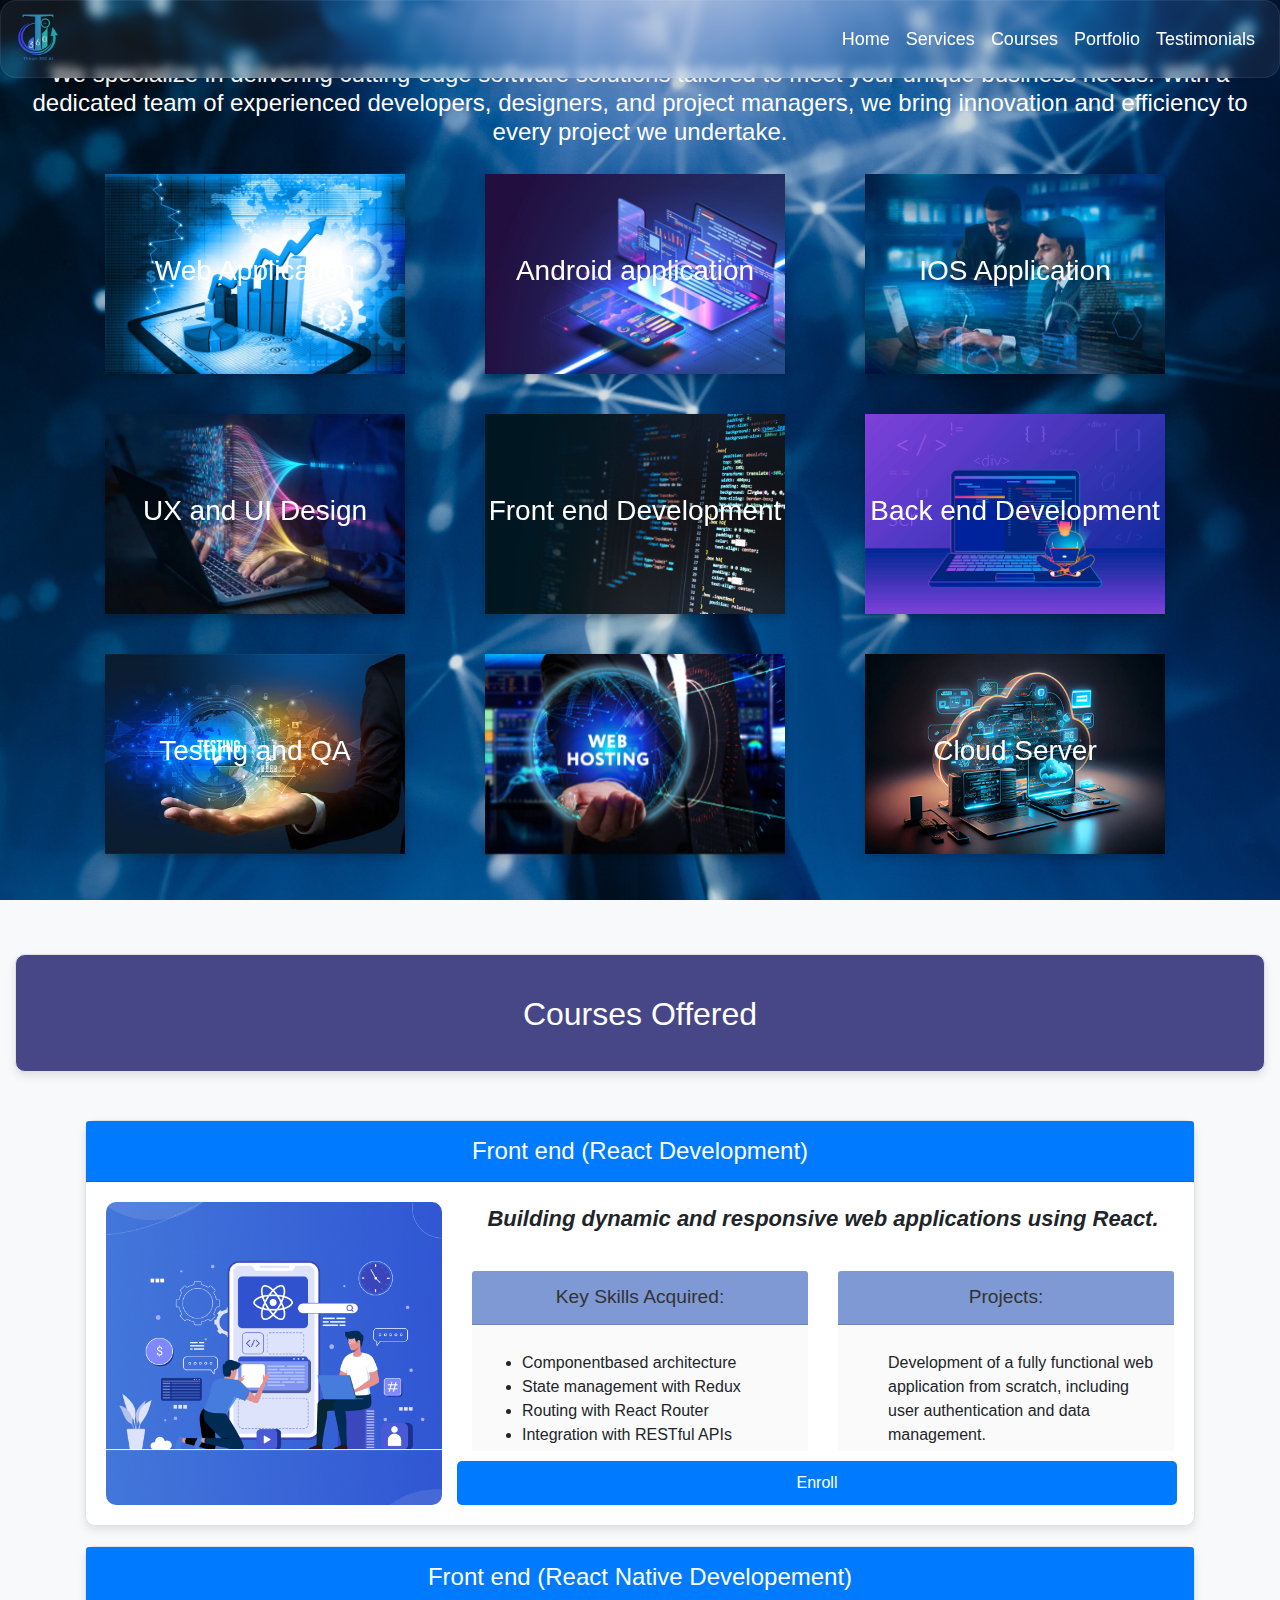
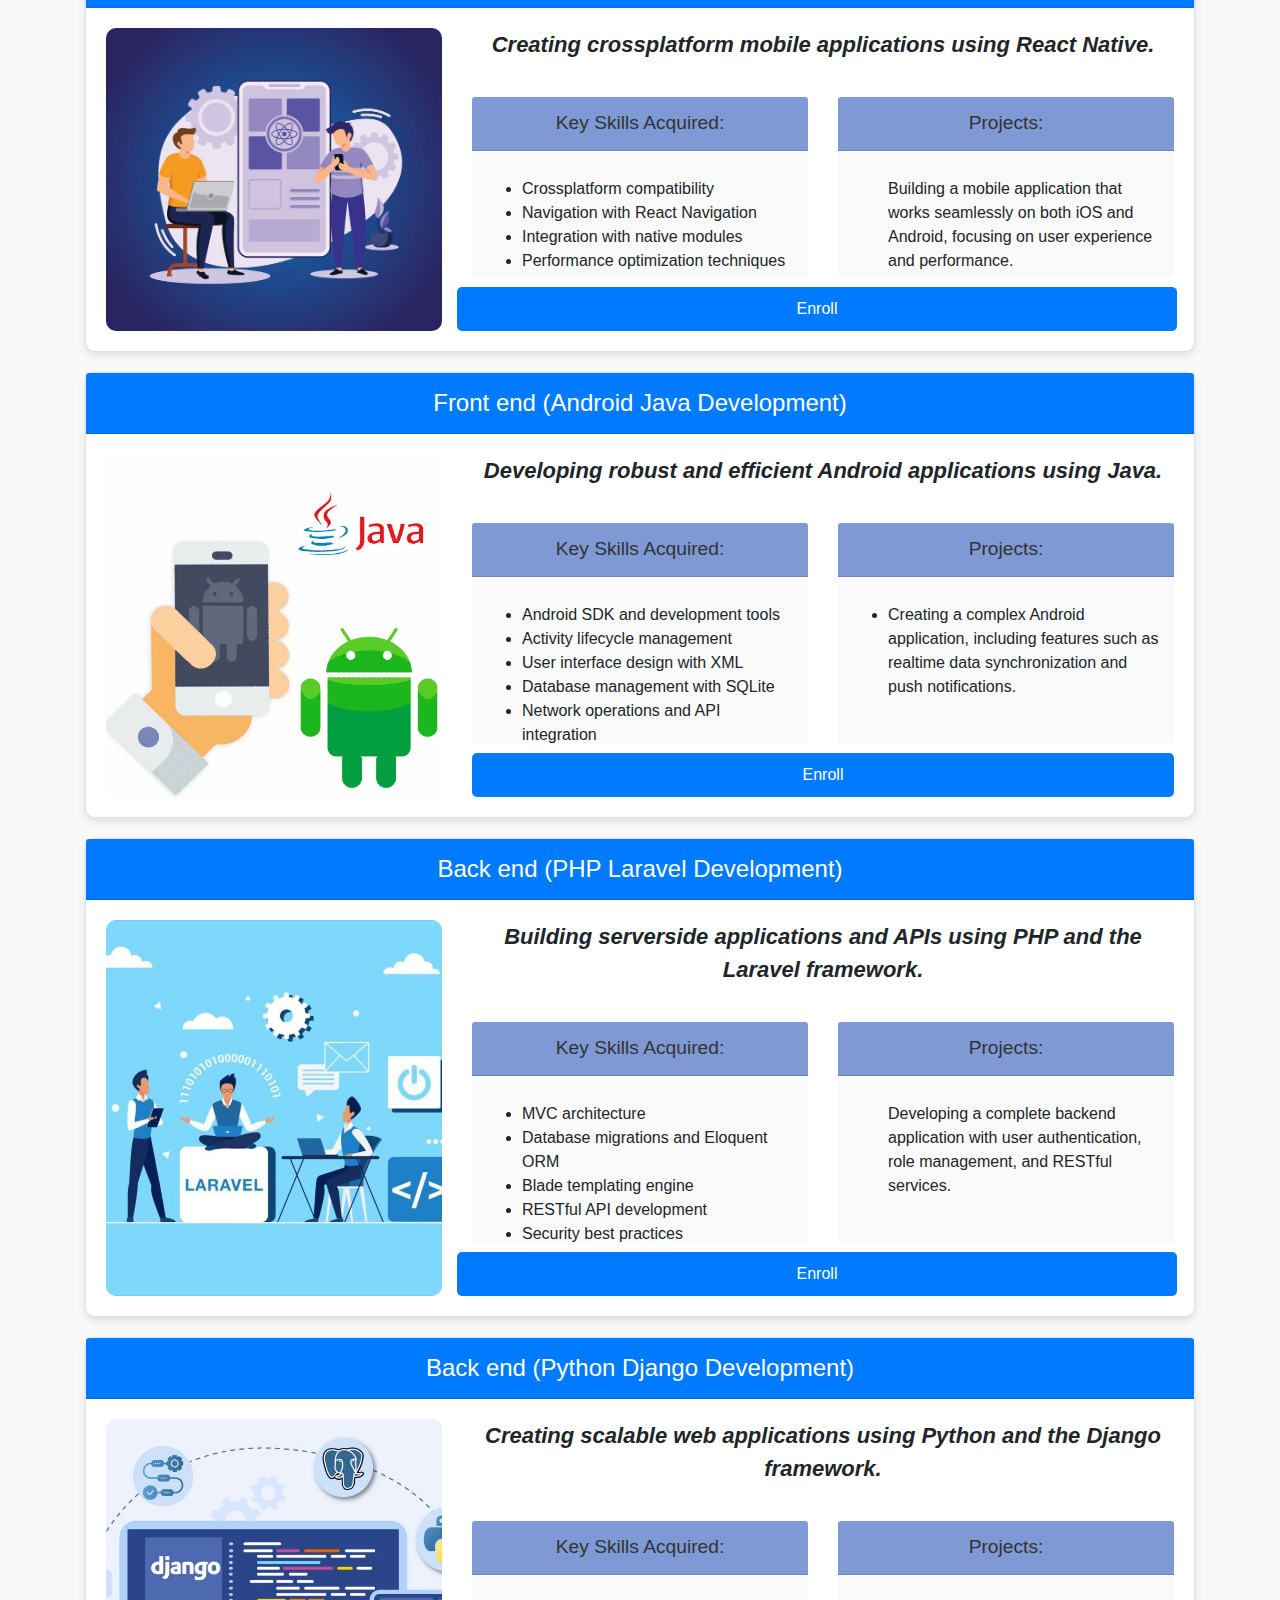
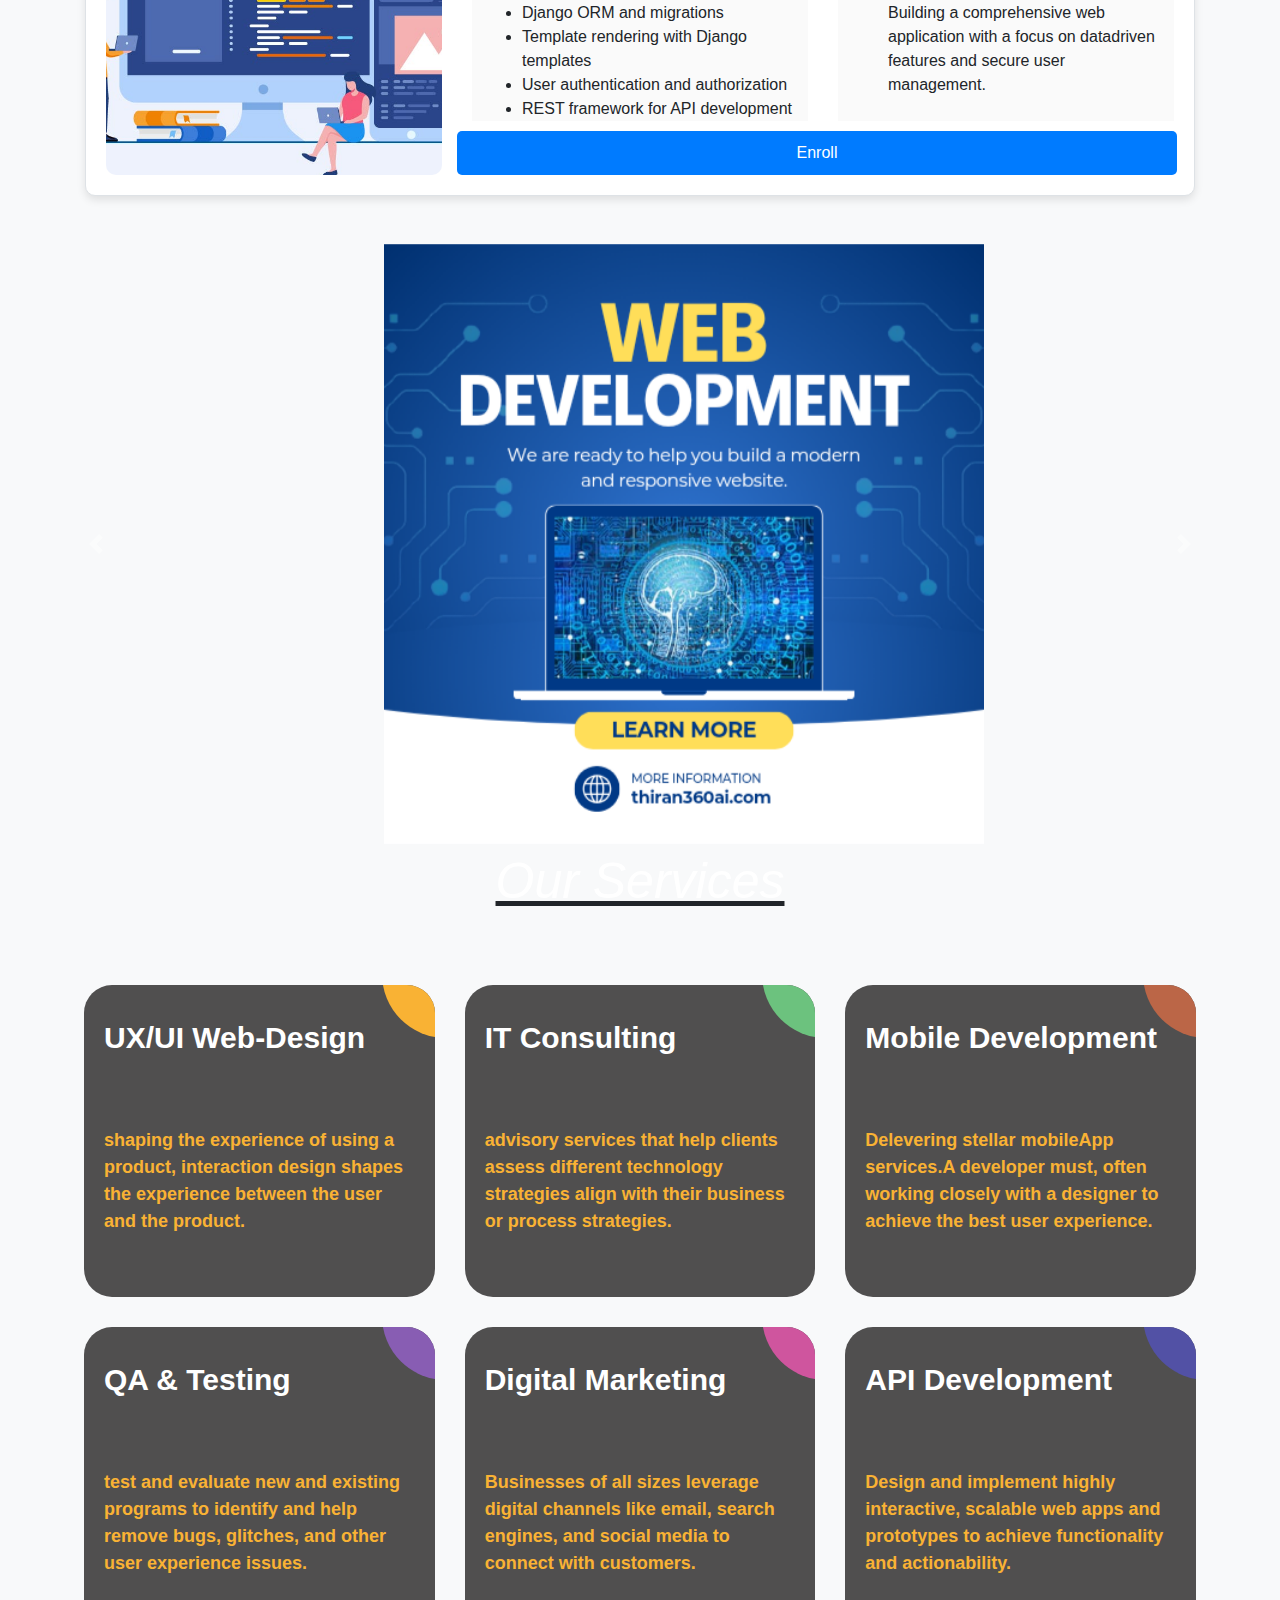
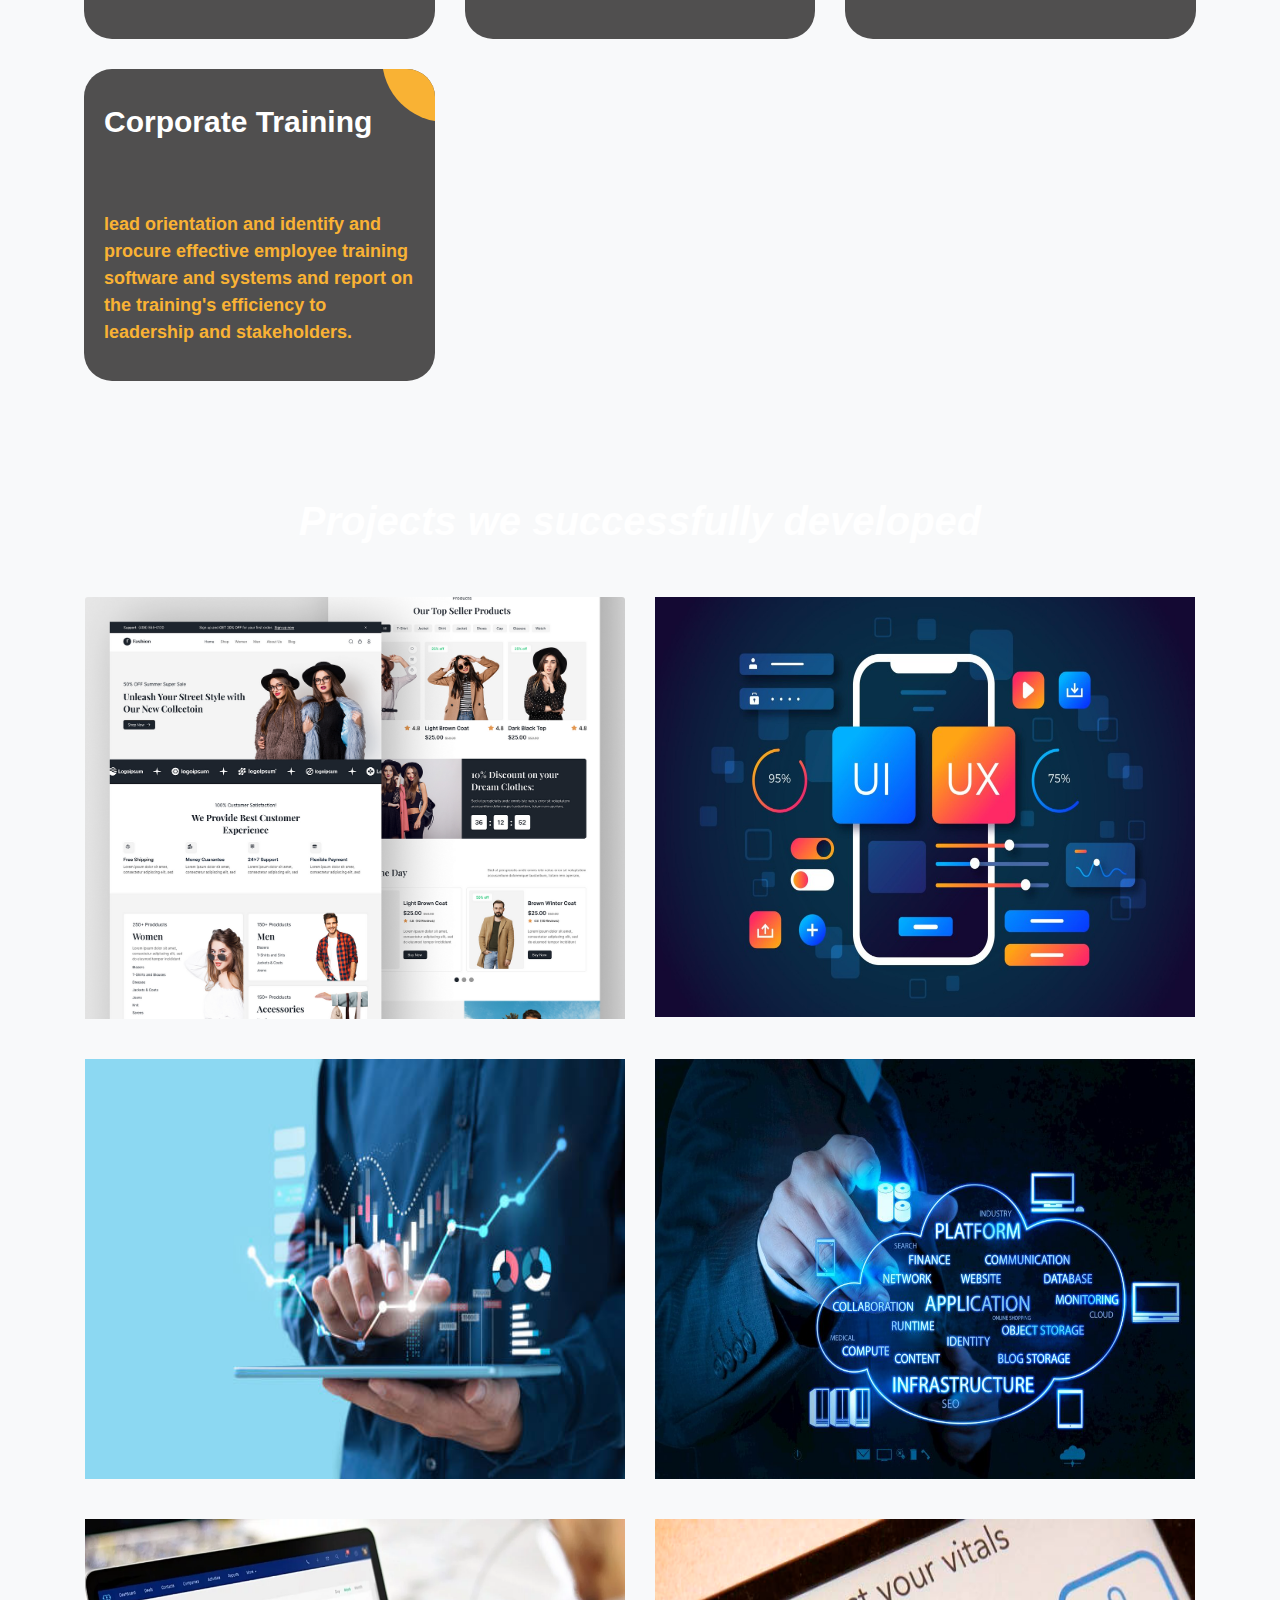
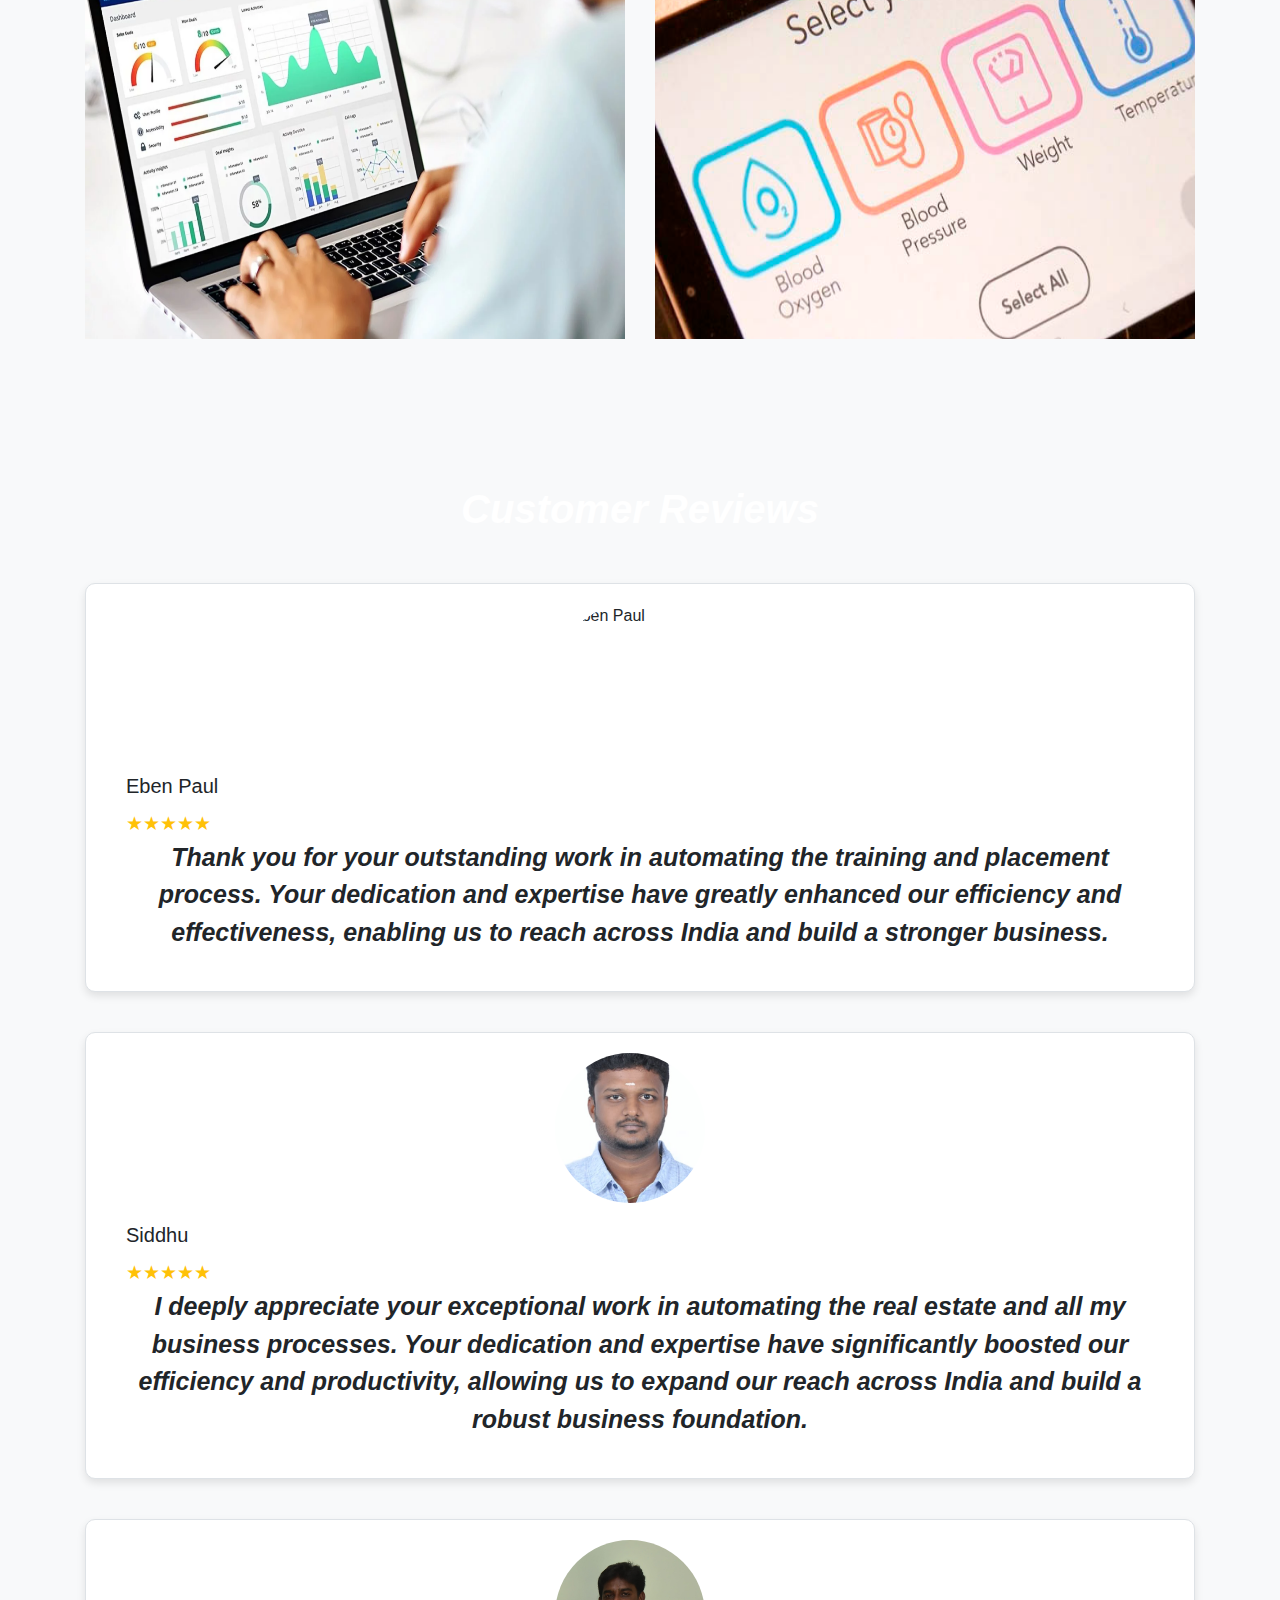
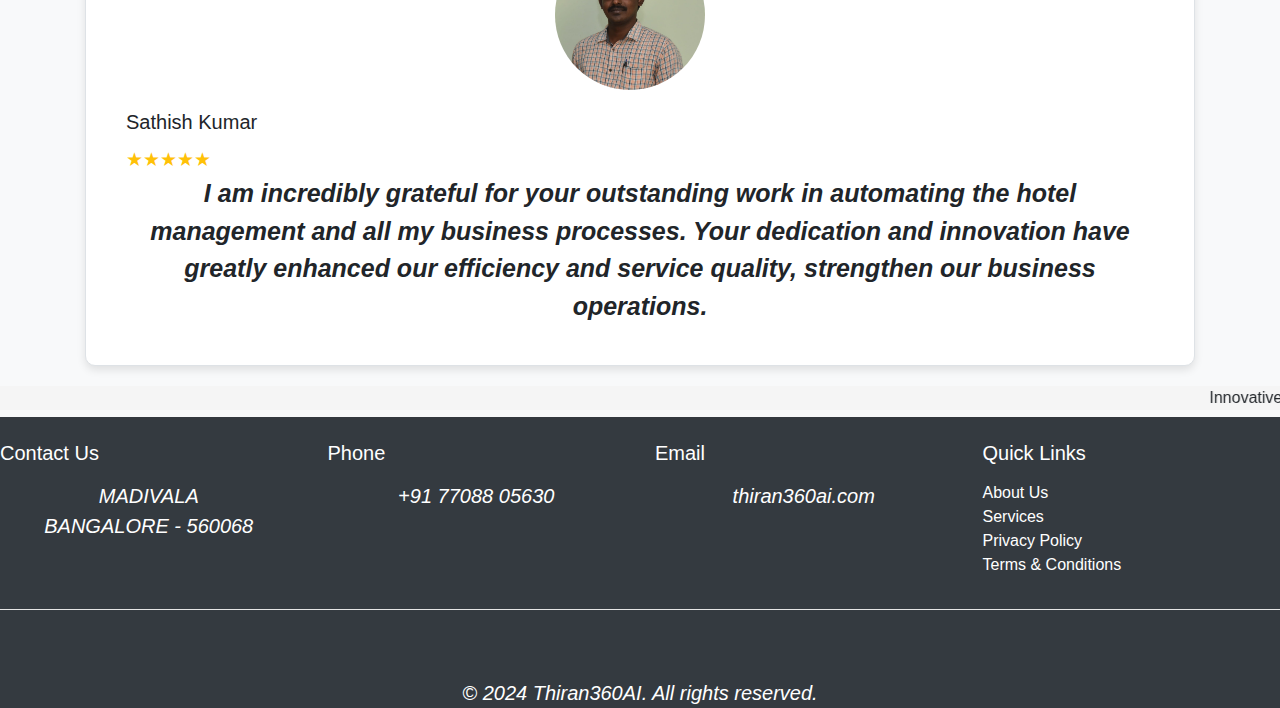
==== commit a8ec6e0c: "adding modal into modal form" ====
--- a/index.html
+++ b/index.html
@@ -14,7 +14,14 @@
             background-attachment: fixed;
             background-repeat: no-repeat;
         }
-        
+        .glassmorphism{ 
+            background: rgba(255, 255, 255, 0.06);
+            border-radius: 16px;
+            box-shadow: 0 4px 30px rgba(0, 0, 0, 0.1);
+            backdrop-filter: blur(4.9px);
+            -webkit-backdrop-filter: blur(3.9px);
+            border: 1px solid rgba(255, 255, 255, 0.08);
+            }
         .flip-card {
             background-color: transparent;
             width: 300px;
@@ -84,8 +91,8 @@
 </head>
 <body>
     <section>
-    <nav class="navbar navbar-expand-lg navbar-dark bg-dark fixed-top ">
-        <a class="navbar-brand" href="#">
+        <nav class="navbar navbar-expand-lg navbar-dark fixed-top glassmorphism">
+            <a class="navbar-brand" href="#">
             <img src="logo1.png" width="80" height="50" class="d-inline-block align-top" alt="Logo">
         
             
@@ -160,11 +167,11 @@
                         </div>
                         <div class="flip-card-back">
                            <ul>
-                            <li>Churn Analytics</li>
-                            <li>Prescriptive Analytics</li>
-                            <li>Predictive Analytics</li>
-                            <li>Descriptive Analytics</li>  
-                            <li>Data Visualization</li>
+                            <h5>Churn Analytics</h5>
+                            <h5>Prescriptive Analytics</h>
+                            <h5>Predictive Analytics</h>
+                            
+                            <h5>Data Visualization</h5>
                            </ul>
                            
                         </div>
@@ -179,9 +186,9 @@
                       </div>
                       <div class="flip-card-back">
                           <ul>
-                              <li>User-Centered Design</li>
-                              <li>Iconography</li>
-                              <li>Responsive Design</li>
+                              <h5>User-Centered Design</h>
+                              <h5>Iconography</h>
+                              <h5>Responsive Design</h>
                           </ul>
                       </div>
                   </div>
@@ -195,11 +202,11 @@
                         </div>
                         <div class="flip-card-back">
                             <ul>
-                           <li>Structural Engineering</li>
-                           <li>Interior Design</li>
-                           <li>3D Modeling</li>
-                           <li>Roofing Systems</li>
-                           <li>Lighting Design</li>
+                           <h5>Structural Engineering</h5>
+                           <h5>Interior Design</h5>
+                           <h5>3D Modeling</h5>
+                           <h5>Roofing Systems</h5>
+                           <h5>Lighting Design</h5>
                         </ul></div>
                     </div>
                 </div>
@@ -214,11 +221,9 @@
                     </div>
                     <div class="flip-card-back">
                         <ul>
-                            <li>User-Centered Design</li>
-                            <li>Interaction Design</li>
-                            <li>UI Elements</li>
-                            <li>User Interface (UI) Design</li>  
-                            <li>User Experience (UX) Design</li>
+                            <h5>User-Centered Design</h>
+                            <h5>User Interface (UI) Design</h5>  
+                            <h5>User Experience (UX) Design</h5>
                            </ul>
                     </div>
                 </div>
@@ -232,11 +237,11 @@
                         </div>
                         <div class="flip-card-back">
                             <ul>
-                            <li>HTML (Hypertext Markup Language)</li>
-                            <li>CSS (Cascading Style Sheets)</li>
-                            <li>API Integration</li>
-                            <li>Accessibility (a11y)</li>
-                            <li>Web Components</li>
+                            <h5>HTML & CSS</h5>
+                           
+                            <h5>API Integration</h>
+                            <h5>Accessibility (a11y)</h5>
+                            <h5>Web Components</h5>
                         </ul>
                         </div>
                     </div>
@@ -250,11 +255,11 @@
                         </div>
                         <div class="flip-card-back">
                             <ul>
-                           <li>Session Management</li>
-                            <li>CRUD Operations</li>
-                           <li>Data Security</li>
-                            <li>Backend as a Service</li>
-                           <li>Load Balancing</li>
+                           <h5>Session Management</h5>
+                            <h5>CRUD Operations</h5>
+                           <h5>Data Security</h5>
+                            <h5>Backend as a Service</h5>
+                           <h5>Load Balancing</h5>
                           
                         </ul>
                         </div>
@@ -272,9 +277,9 @@
                     </div>
                     <div class="flip-card-back">
                        <ul>
-                        <li>Software Testing</li>
-                            <li>Test Case</li>
-                                <li>Unit Testing</li>
+                        <h5>Software Testing</h5>
+                            <h5>Test Case</h5>
+                                <h5>Unit Testing</h>
 
                        </ul>
                     </div>
@@ -290,10 +295,10 @@
                         </div>
                         <div class="flip-card-back">
                            <ul>
-                            <li>Web Server</li>
-                            <li>Domain Name</li>
-                            <li>Bandwidth</li>
-                            <li>SSL Certificate</li>
+                            <h5>Web Server</h5>
+                            <h5>Domain Name</h5>
+                            <h5>Bandwidth</h5>
+                            <h5>SSL Certificate</h5>
                            </ul>
                         </div>
                     </div>
@@ -307,10 +312,10 @@
                         </div>
                         <div class="flip-card-back">
                             <ul>
-                                <li>Cloud Service Provider (CSP)</li>
-                                <li>Infrastructure as a Service (IaaS)</li>
-                                <li>Platform as a Service (PaaS)</li>
-                                <li>Software as a Service (SaaS)</li>
+                                
+                                <h5>Infrastructure as a Service (IaaS)</h>
+                                <h5>Platform as a Service (PaaS)</h5>
+                                <h5>Software as a Service (SaaS)</h5>
                             </ul>
                         </div>
                     </div>
@@ -322,7 +327,7 @@
 
     <!-- cards for courses-->
     <div class="container-fluid">
-      <div class="card" style="width: 100%; background-color: rgb(71, 71, 136); color: white; font-weight: bold; text-align: center;">
+      <div class="card" style="width: 100%; background-color: rgb(71, 71, 136); color: white; font-weight: bold; text-align: center; padding-bottom: 25px;">
               <h2 class="card-title" id="courses">Courses Offered</h2>
       </div>
   </div>
@@ -344,7 +349,7 @@
                       </p>
                       <div class="row">
                           <div class="col-md-6">
-                              <div class="card " style="height: 250px;">
+                              <div class="card " style="height: 180px;">
                                   <div class="card-header" style="background-color: rgb(126, 153, 212); ">
                                       Key Skills Acquired:
                                   </div>
@@ -360,7 +365,7 @@
                               </div>
                           </div>
                           <div class="col-md-6" >
-                              <div class="card" style="height: 250px;" >
+                              <div class="card" style="height: 180px;" >
                               
                                   <div class="card-header" style="background-color: rgb(126, 153, 212);">
                                       Projects:
@@ -397,7 +402,7 @@
                       </p>
                       <div class="row">
                           <div class="col-md-6">
-                              <div class="card " style="height: 250px;">
+                              <div class="card " style="height: 180px;">
                                   <div class="card-header" style="background-color: rgb(126, 153, 212); ">
                                       Key Skills Acquired:
                                   </div>
@@ -413,7 +418,7 @@
                               </div>
                           </div>
                           <div class="col-md-6" >
-                              <div class="card" style="height: 250px;" >
+                              <div class="card" style="height: 180px;" >
                               
                                   <div class="card-header" style="background-color: rgb(126, 153, 212);">
                                       Projects:
@@ -450,7 +455,7 @@
                     </p>
                     <div class="row">
                         <div class="col-md-6">
-                            <div class="card" style="height: 250px;">
+                            <div class="card" style="height: 220px;">
                                 <div class="card-header" style="background-color: rgb(126, 153, 212);">
                                     Key Skills Acquired:
                                 </div>
@@ -468,7 +473,7 @@
                             </div>
                         </div>
                         <div class="col-md-6">
-                            <div class="card" style="height: 250px;">
+                            <div class="card" style="height: 220px;">
                                 <div class="card-header" style="background-color: rgb(126, 153, 212);">
                                     Projects:
                                 </div>
@@ -503,7 +508,7 @@
                       </p>
                       <div class="row">
                           <div class="col-md-6">
-                              <div class="card " style="height: 250px;">
+                              <div class="card " style="height: 220px;">
                                   <div class="card-header" style="background-color: rgb(126, 153, 212); ">
                                       Key Skills Acquired:
                                   </div>
@@ -520,7 +525,7 @@
                               </div>
                           </div>
                           <div class="col-md-6" >
-                              <div class="card" style="height: 250px;" >
+                              <div class="card" style="height: 220px;" >
                               
                                   <div class="card-header" style="background-color: rgb(126, 153, 212);">
                                       Projects:
@@ -560,7 +565,7 @@
                       </p>
                       <div class="row">
                           <div class="col-md-6">
-                              <div class="card " style="height: 250px;">
+                              <div class="card " style="height: 200px;">
                                   <div class="card-header" style="background-color: rgb(126, 153, 212); ">
                                       Key Skills Acquired: 
                                   </div>
@@ -577,7 +582,7 @@
                               </div>
                           </div>
                           <div class="col-md-6" >
-                              <div class="card" style="height: 250px;" >
+                              <div class="card" style="height: 200px;" >
                            
                                   <div class="card-header" style="background-color: rgb(126, 153, 212);">
                                       Projects:
@@ -677,6 +682,7 @@
       </div>
   </div>
 </div><br><br>
+
 <!-- image -->
 
 <style>
@@ -786,7 +792,7 @@
            Product Engineering
           </div>
   
-          <div class="ag-courses-item_date-box">
+          <div class="ag-courses-item_date-box"style="height: 140px;">
             
             <span class="ag-courses-item_date">
                 Engineering Rigor to Innovate and Design. responsible for designing, developing, as well as improving existing ones.
@@ -803,7 +809,7 @@
             UX/UI Web-Design
           </div>
   
-          <div class="ag-courses-item_date-box">
+          <div class="ag-courses-item_date-box"style="height: 140px;">
            
             <span class="ag-courses-item_date">
                 shaping the experience of using a product, interaction design shapes the experience between the user and the product.
@@ -819,7 +825,7 @@
            IT Consulting
           </div>
   
-          <div class="ag-courses-item_date-box">
+          <div class="ag-courses-item_date-box"style="height: 140px;">
             
             <span class="ag-courses-item_date">
                 advisory services that help clients assess different technology strategies
@@ -837,7 +843,7 @@
             Mobile Development
           </div>
   
-          <div class="ag-courses-item_date-box">
+          <div class="ag-courses-item_date-box"style="height: 140px;">
            
             <span class="ag-courses-item_date">
                 Delevering stellar mobileApp services.A developer must, 
@@ -855,7 +861,7 @@
            QA & Testing
           </div>
   
-          <div class="ag-courses-item_date-box">
+          <div class="ag-courses-item_date-box"style="height: 140px;">
             
             <span class="ag-courses-item_date">
                 test and evaluate new and existing programs to identify and help remove bugs, glitches, and other user experience issues.
@@ -871,7 +877,7 @@
           <div class="ag-courses-item_title">
             Front-end development
           </div>
-            <div class="ag-courses-item_date-box">
+            <div class="ag-courses-item_date-box"style="height: 140px;">
             
                 <span class="ag-courses-item_date">
                     Collaborate with designers, optimize applications, develop features, and maintain consistency for user-facing interfaces.
@@ -888,7 +894,7 @@
           <div class="ag-courses-item_title">
             Digital Marketing
           </div>
-          <div class="ag-courses-item_date-box">
+          <div class="ag-courses-item_date-box"style="height: 140px;">
             
             <span class="ag-courses-item_date">
                 Businesses of all sizes leverage digital channels like email, search engines, and social media to connect with customers.
@@ -905,7 +911,7 @@
             API Development
           </div>
   
-          <div class="ag-courses-item_date-box">
+          <div class="ag-courses-item_date-box"style="height: 140px;">
            
             <span class="ag-courses-item_date">
                 Design and implement highly interactive, scalable web apps and prototypes to achieve functionality and actionability.
@@ -913,7 +919,23 @@
           </div>
         </a>
       </div>
-  
+      <div class="ag-courses_item">
+        <a href="#" class="ag-courses-item_link">
+          <div class="ag-courses-item_bg"></div>
+  
+          <div class="ag-courses-item_title">
+            Corporate Training
+          </div>
+  
+          <div class="ag-courses-item_date-box"style="height: 140px;">
+           
+            <span class="ag-courses-item_date">
+                lead orientation and identify and procure effective employee training software and
+                 systems and report on the training's efficiency to leadership and stakeholders.
+            </span>
+          </div>
+        </a>
+      </div>
     </div>
   </div> 
 <!-- portfolio section-->
--- a/style.css
+++ b/style.css
@@ -55,9 +55,10 @@
      color: white;
      transform: rotateY(180deg);
      display: flex;
-     align-items: center;
+    text-align: left;
      justify-content: center;
      padding: 20px;
+     font-size: larger;
  }
 img{
  display: flex;
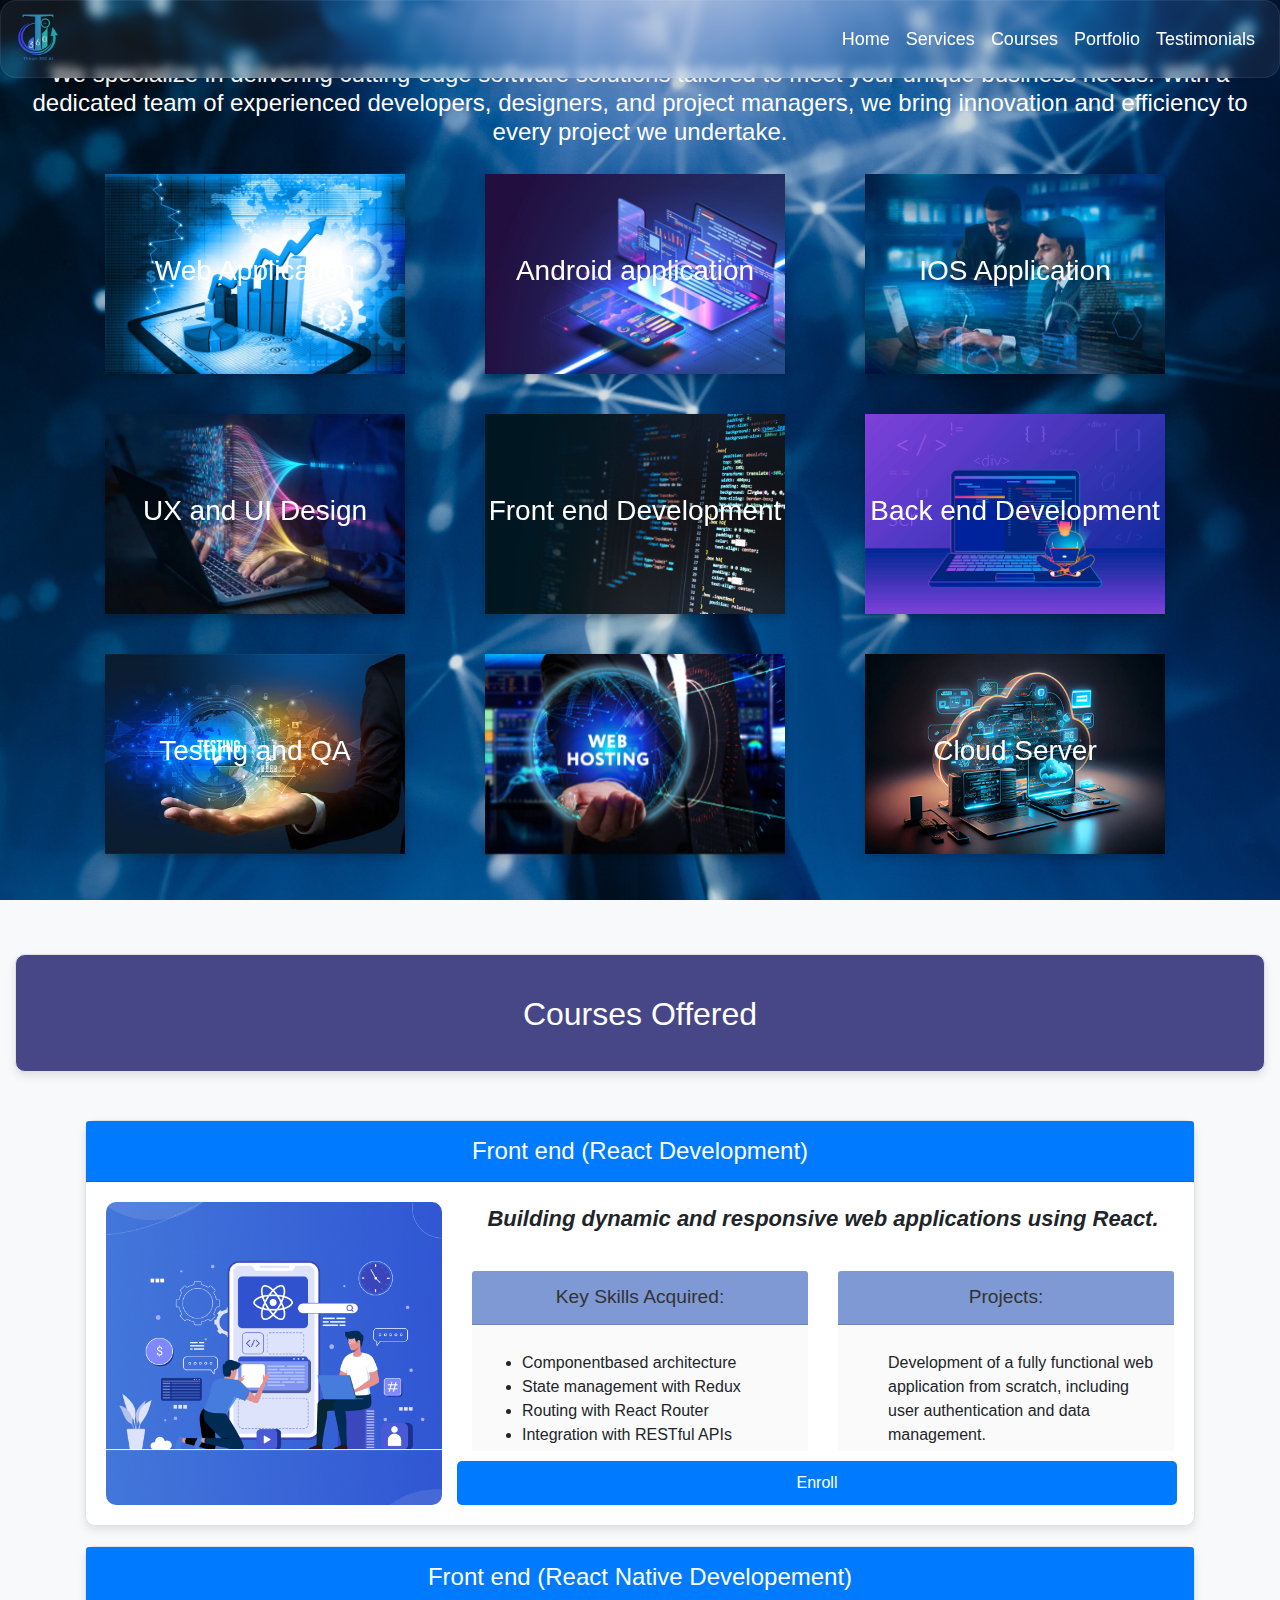
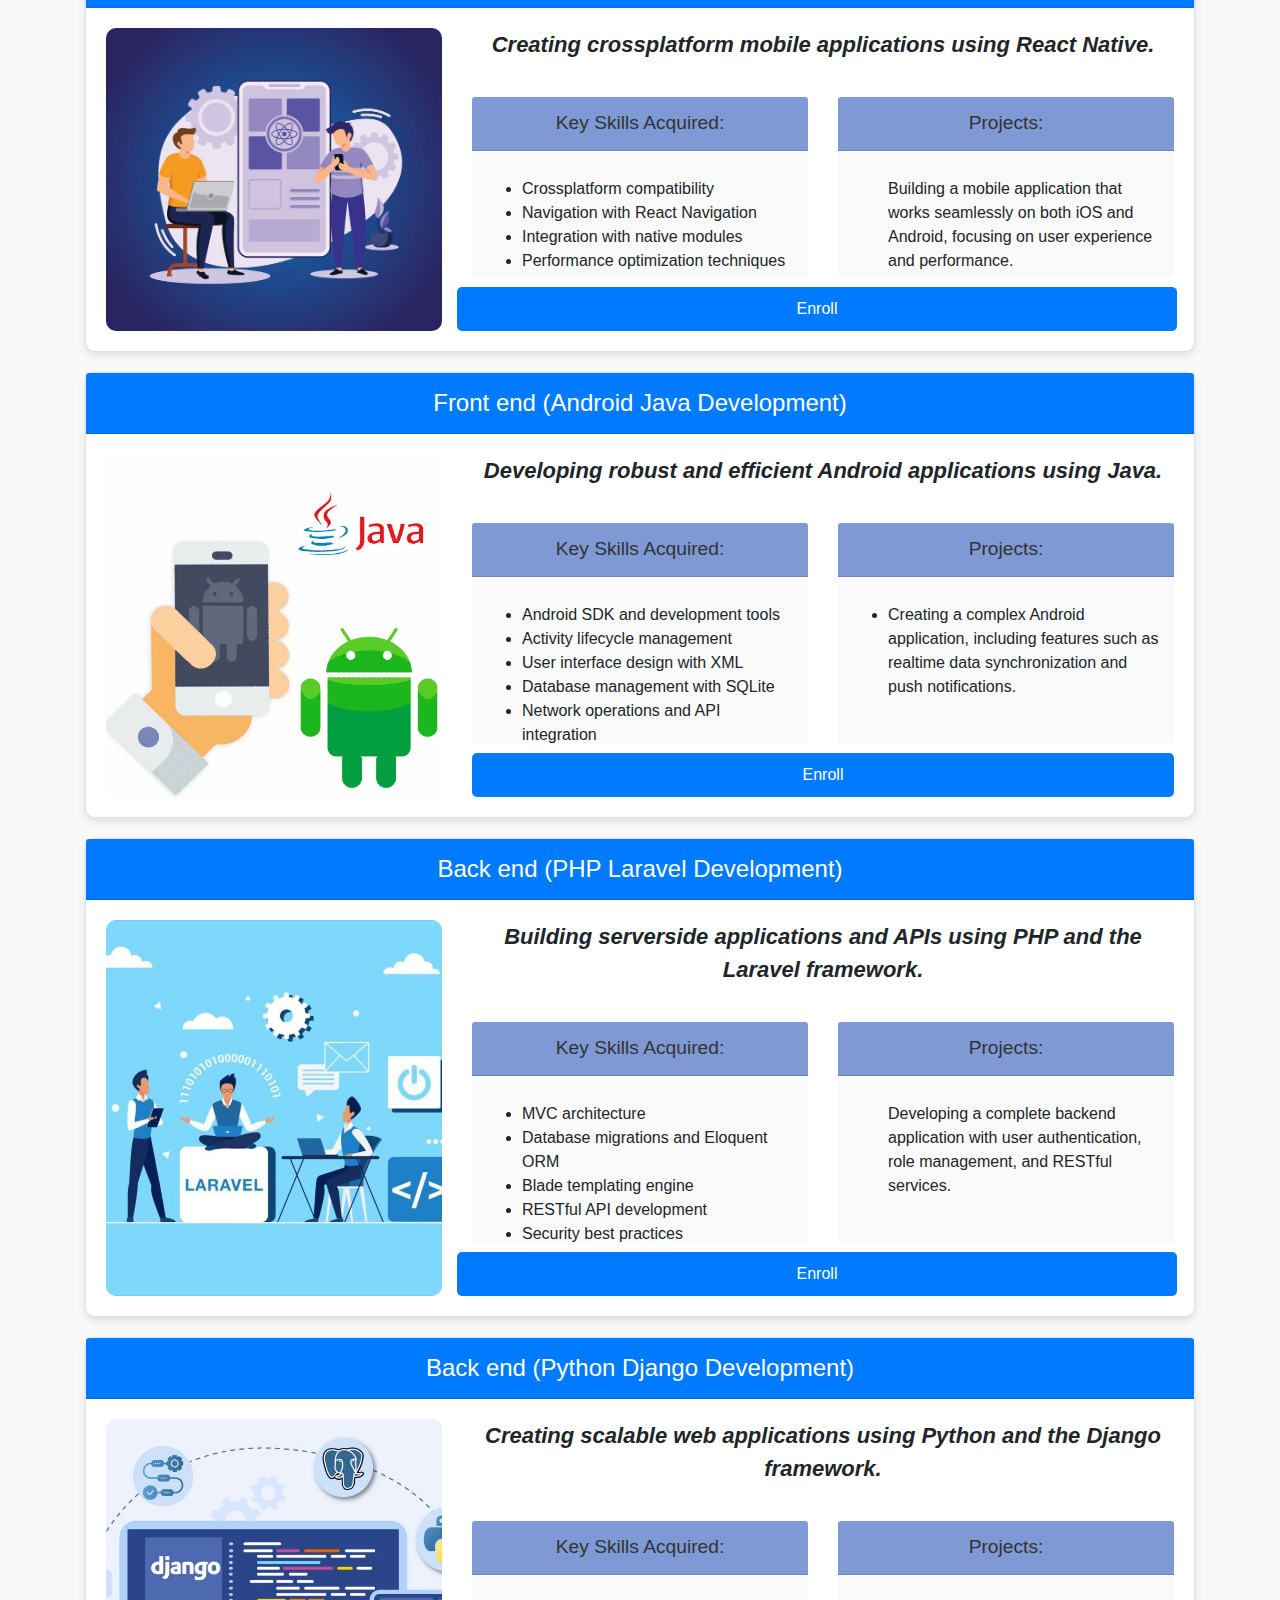
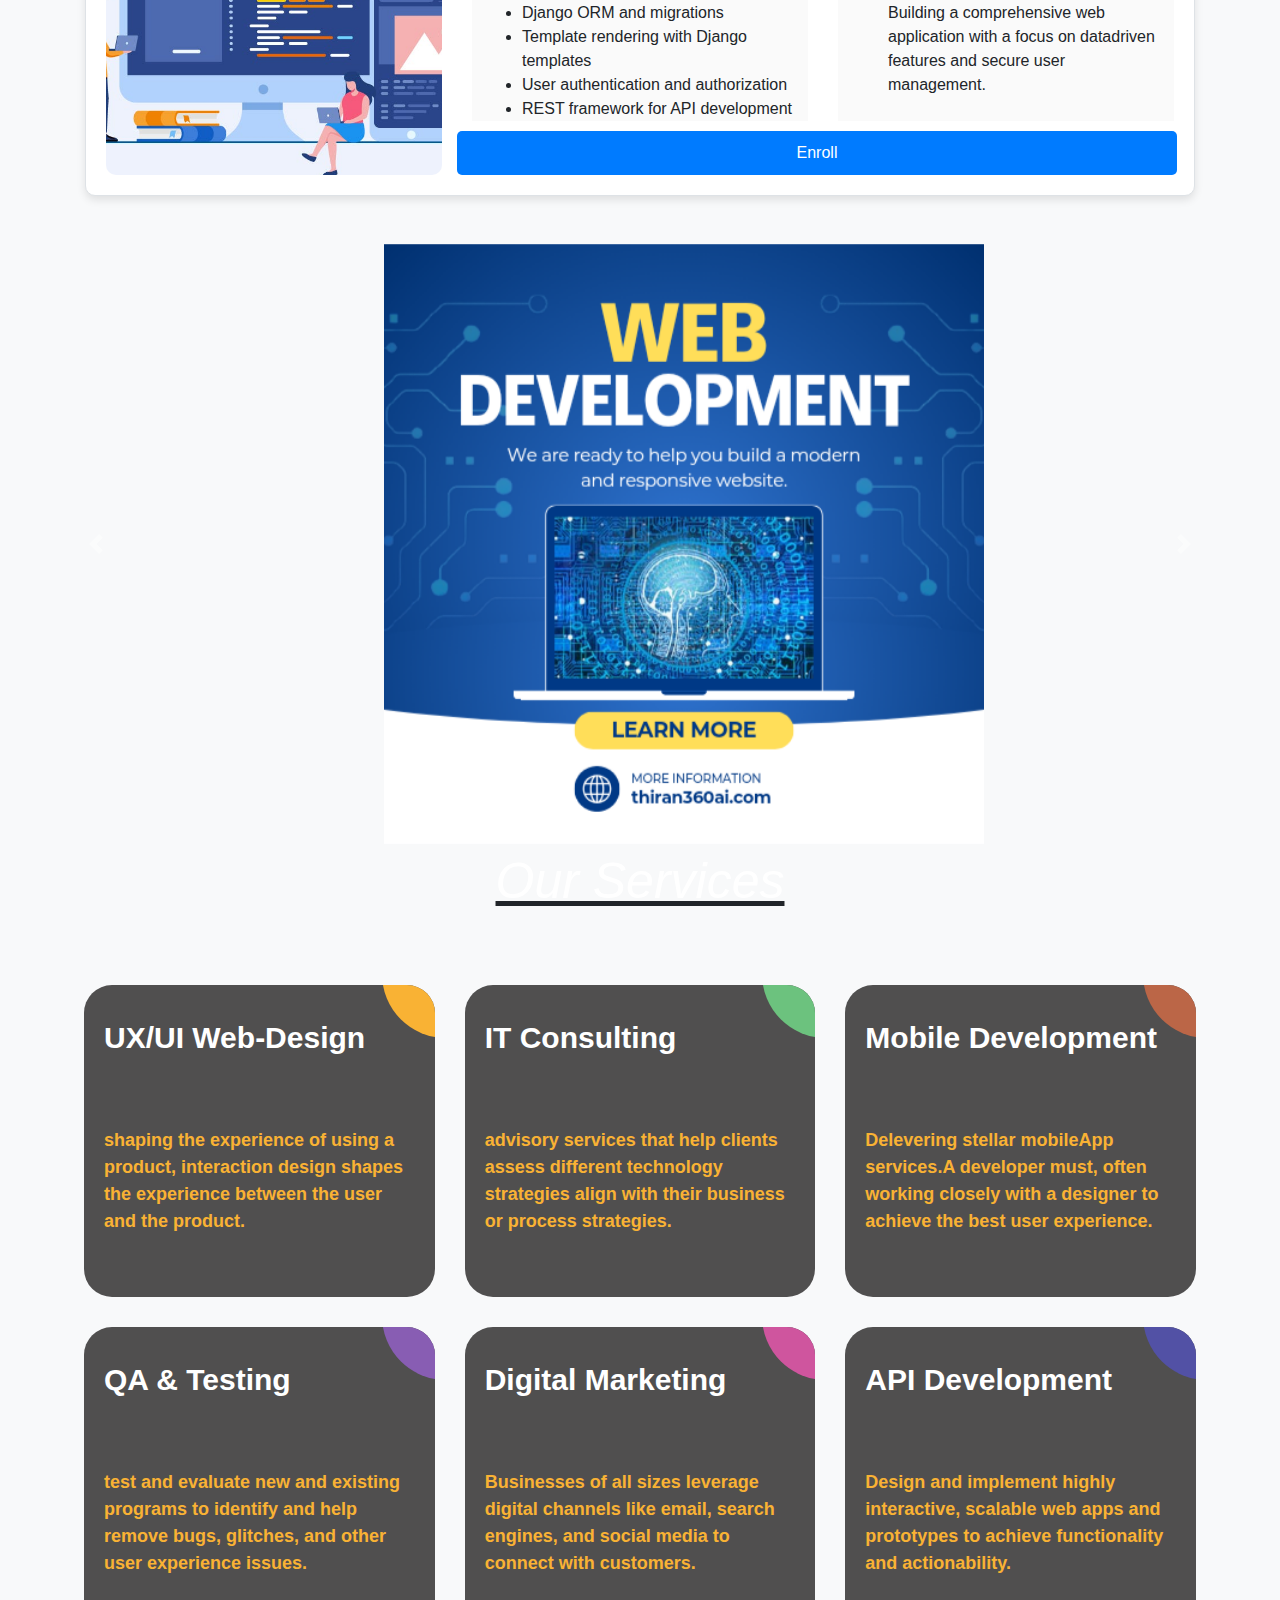
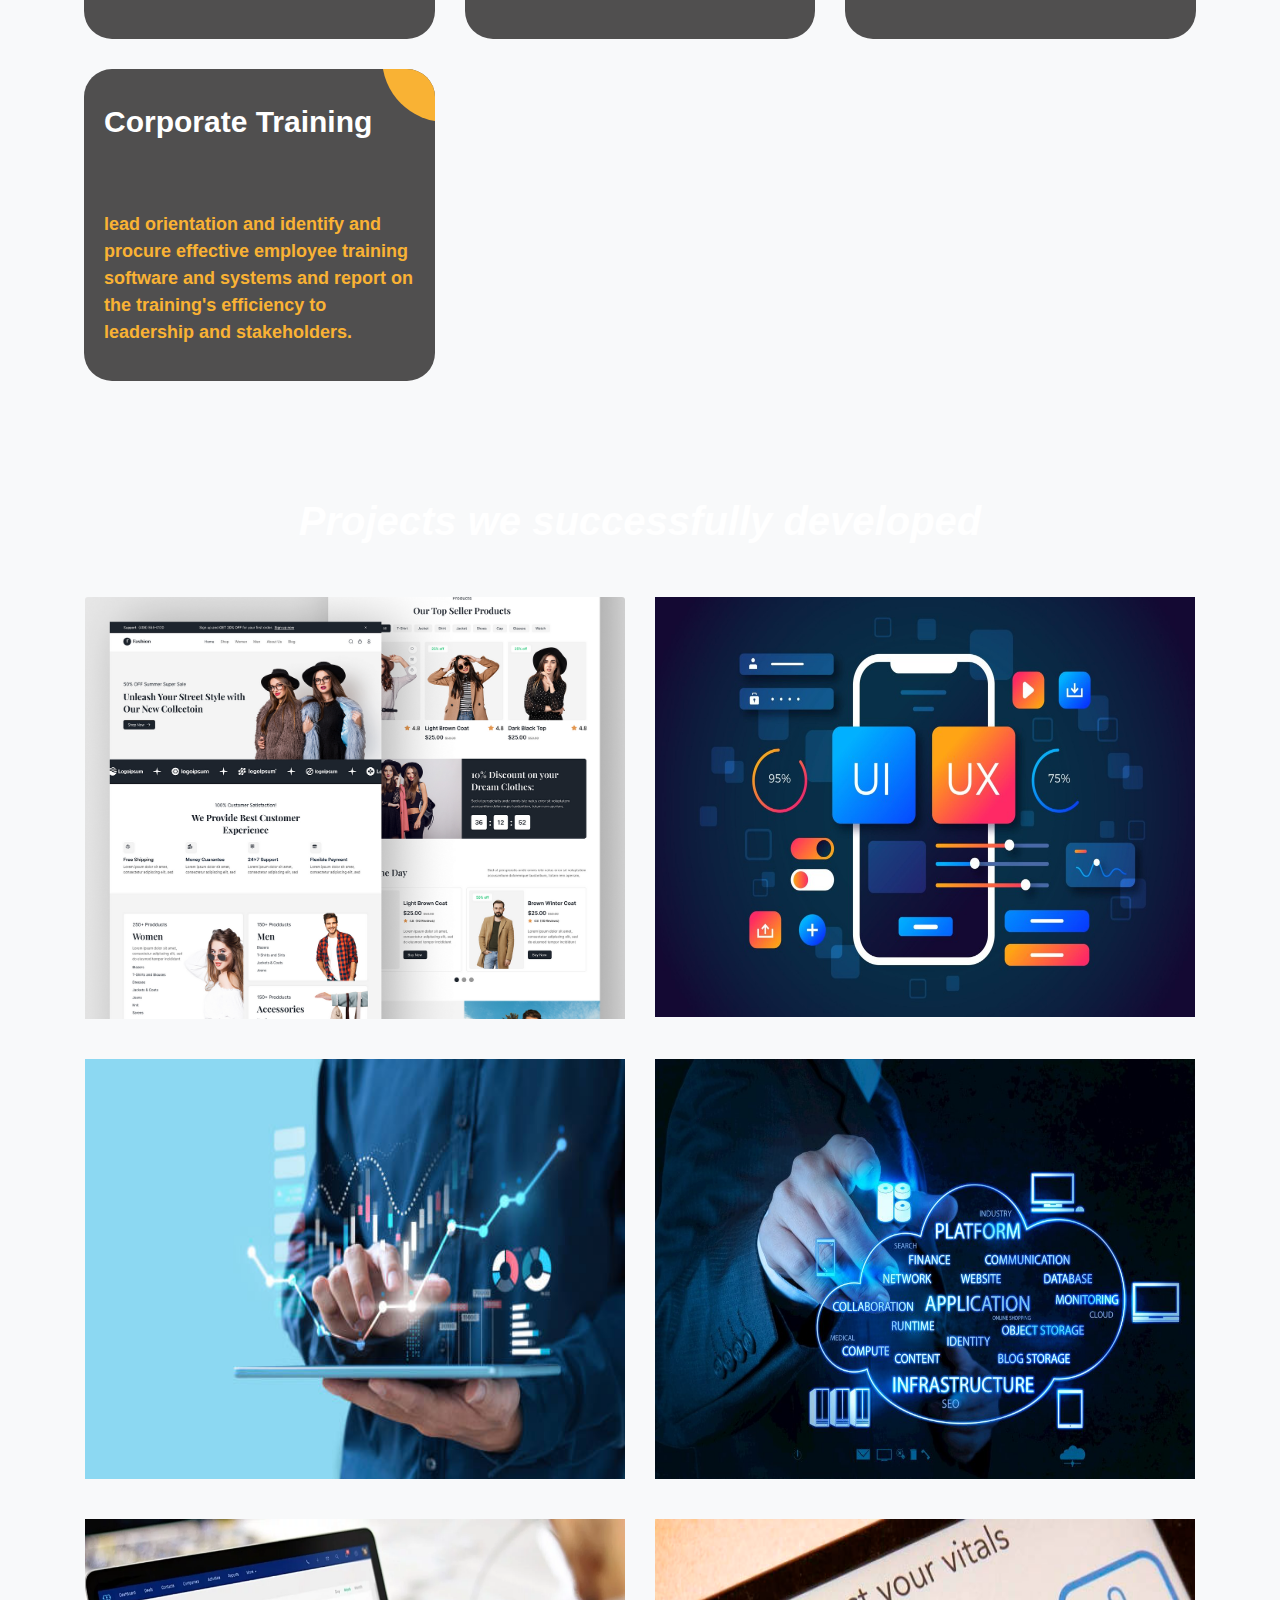
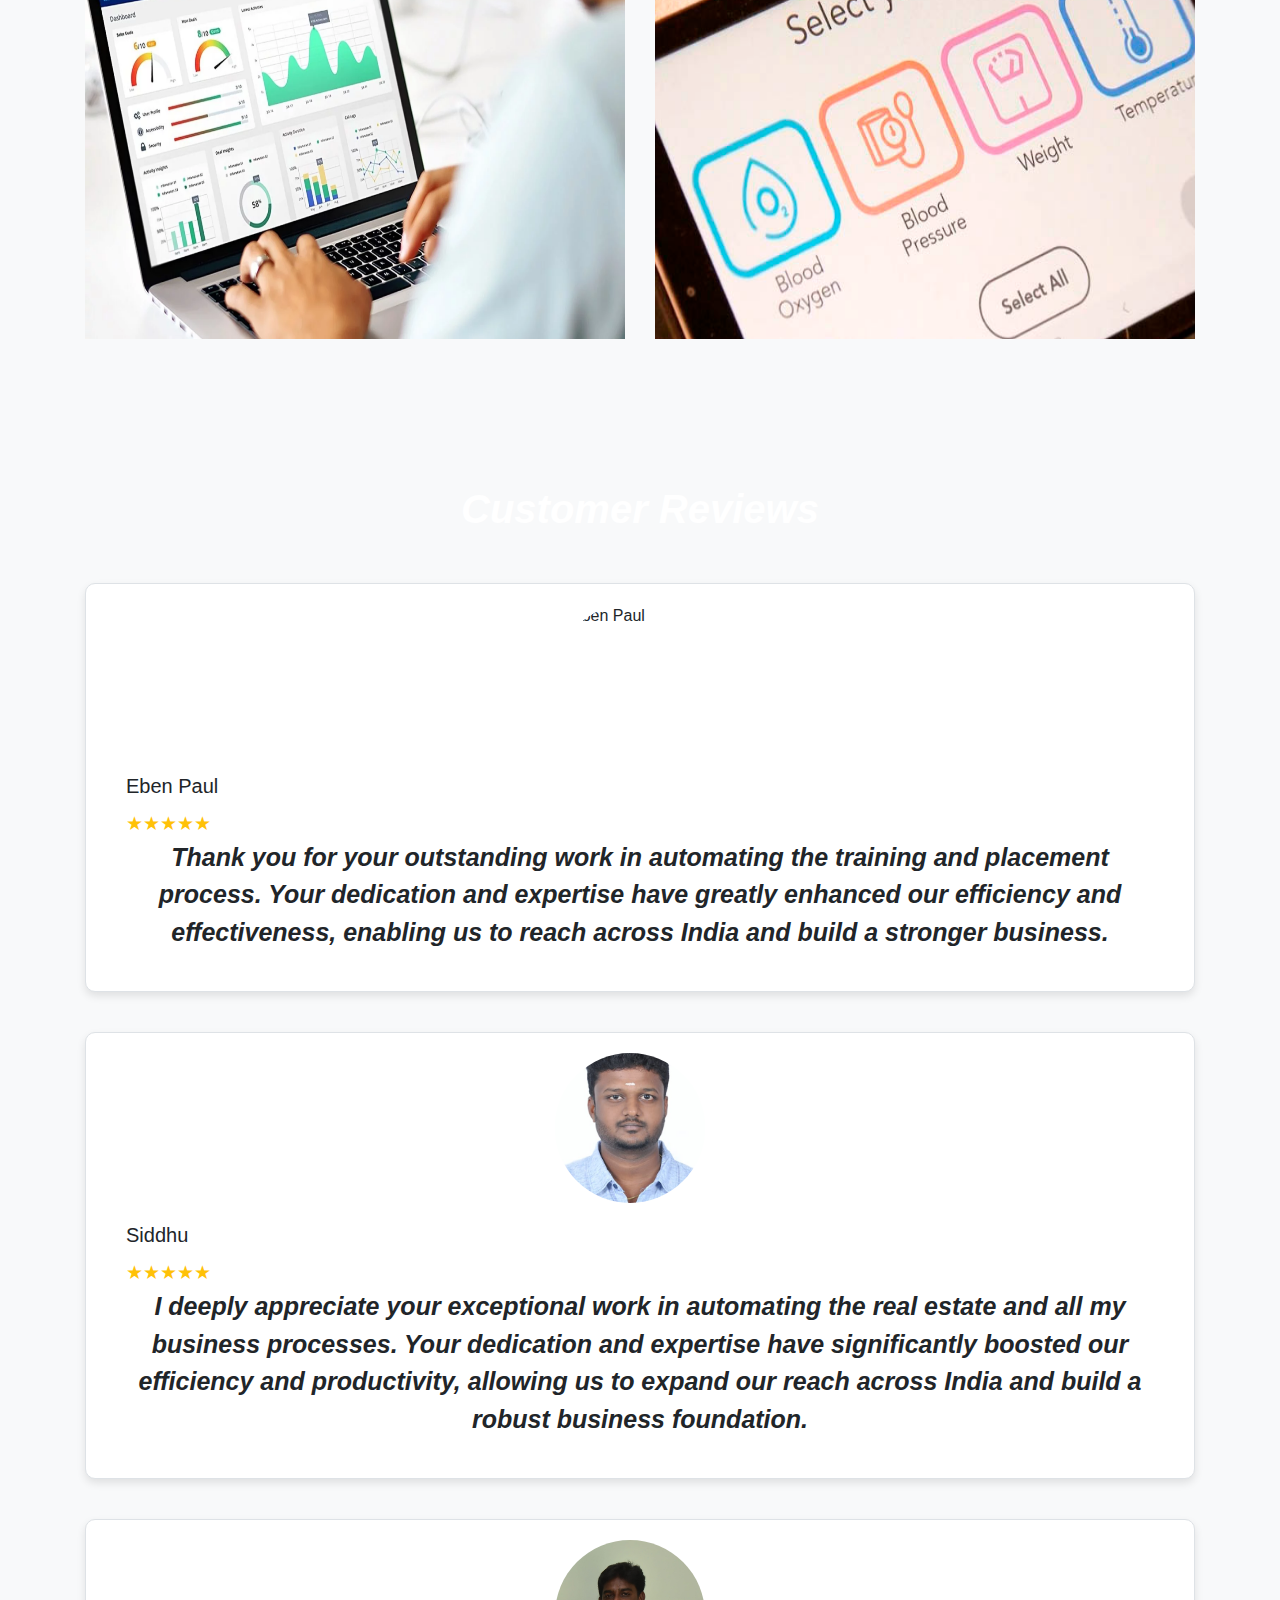
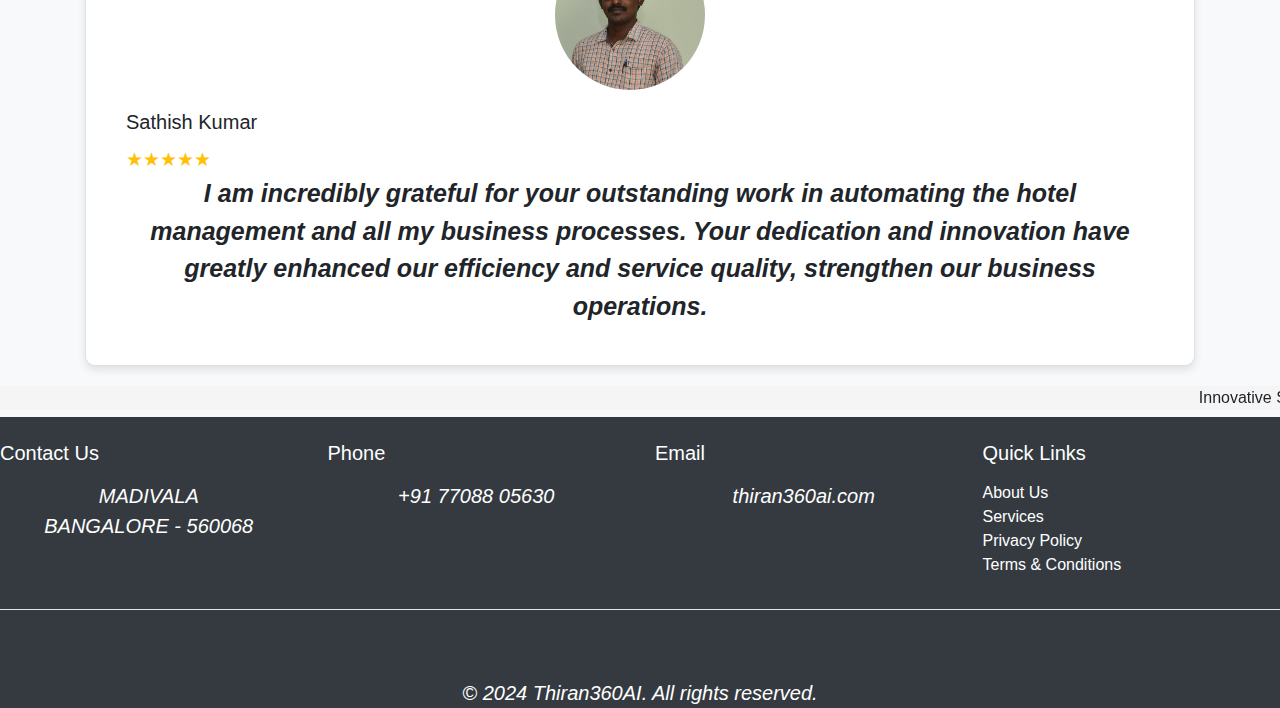
==== commit bea8c15e: "giving popup after submit" ====
--- a/index.html
+++ b/index.html
@@ -682,6 +682,20 @@
       </div>
   </div>
 </div><br><br>
+<!-- Modal -->
+<div class="modal fade" id="successModal" tabindex="-1" role="dialog" aria-labelledby="successModalLabel" aria-hidden="true">
+    <div class="modal-dialog modal-dialog-centered" role="document">
+      <div class="modal1-content">
+        <div class="modal1-body">
+          <div class="checkmark">✅</div>
+          <p>Registered Successfully</p>
+        </div>
+        <div class="modal1-footer">
+          <button type="button" class="btn btn-secondary" id="closeButton">Close</button>
+        </div>
+      </div>
+    </div>
+  </div>
 
 <!-- image -->
 
@@ -1235,7 +1249,15 @@
         .catch((error) => {
             console.error('Error:', error);
         });
+        document.getElementById('closeButton').addEventListener('click', function() {
+      location.reload(); // Refresh the page
     });
+    });
+
+    // Function to reset the form
+    function refreshPage() {
+      location.reload(); // Refresh the entire webpage
+    }
     </script>
 
     <script src="https://code.jquery.com/jquery-3.5.1.slim.min.js"></script>
--- a/styles.css
+++ b/styles.css
@@ -155,3 +155,14 @@
     border-color: #007bff;
     box-shadow: 0 0 0 0.2rem rgba(0, 123, 255, 0.25);
 }
+.modal1-body {
+    text-align: center;
+    background-color: #e9ecef;
+  }
+  .modal1-body .checkmark {
+    font-size: 50px;
+    color: green;
+  }
+  .modal1-footer {
+    justify-content: flex-end;
+  }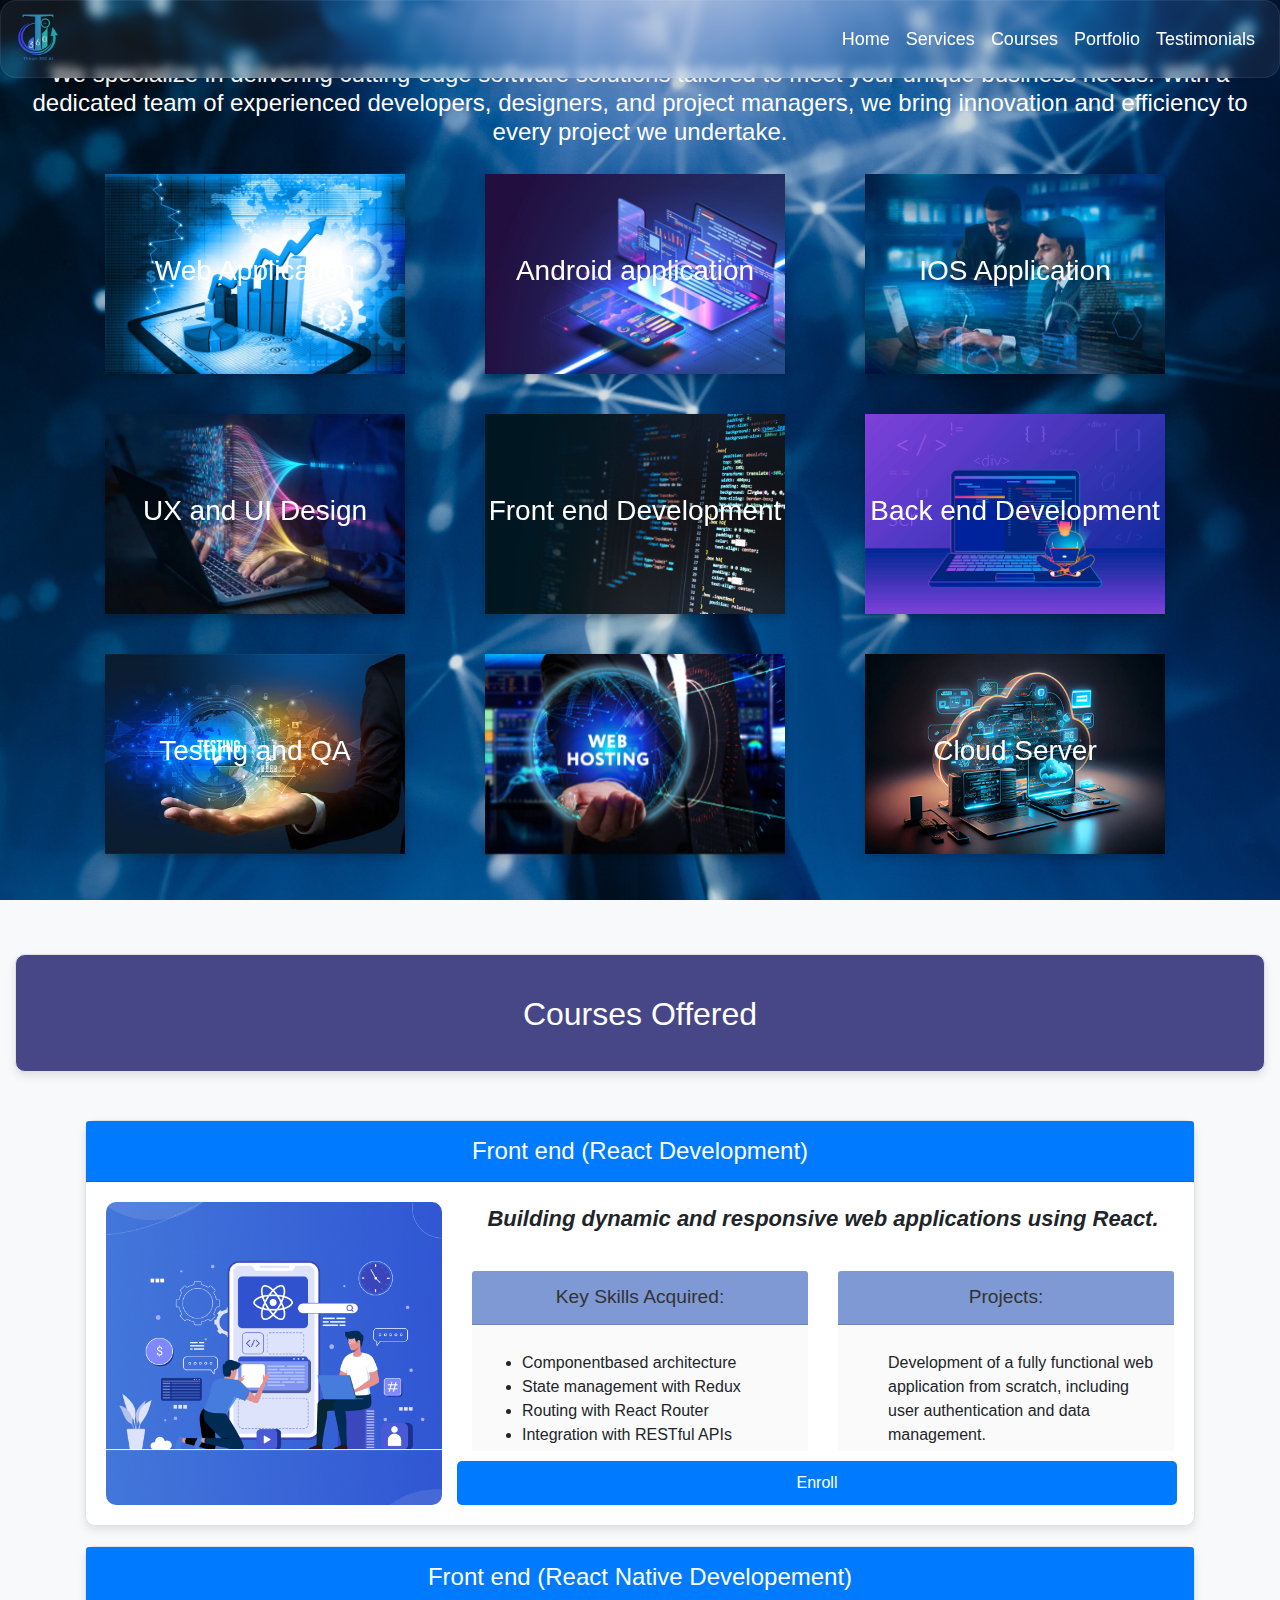
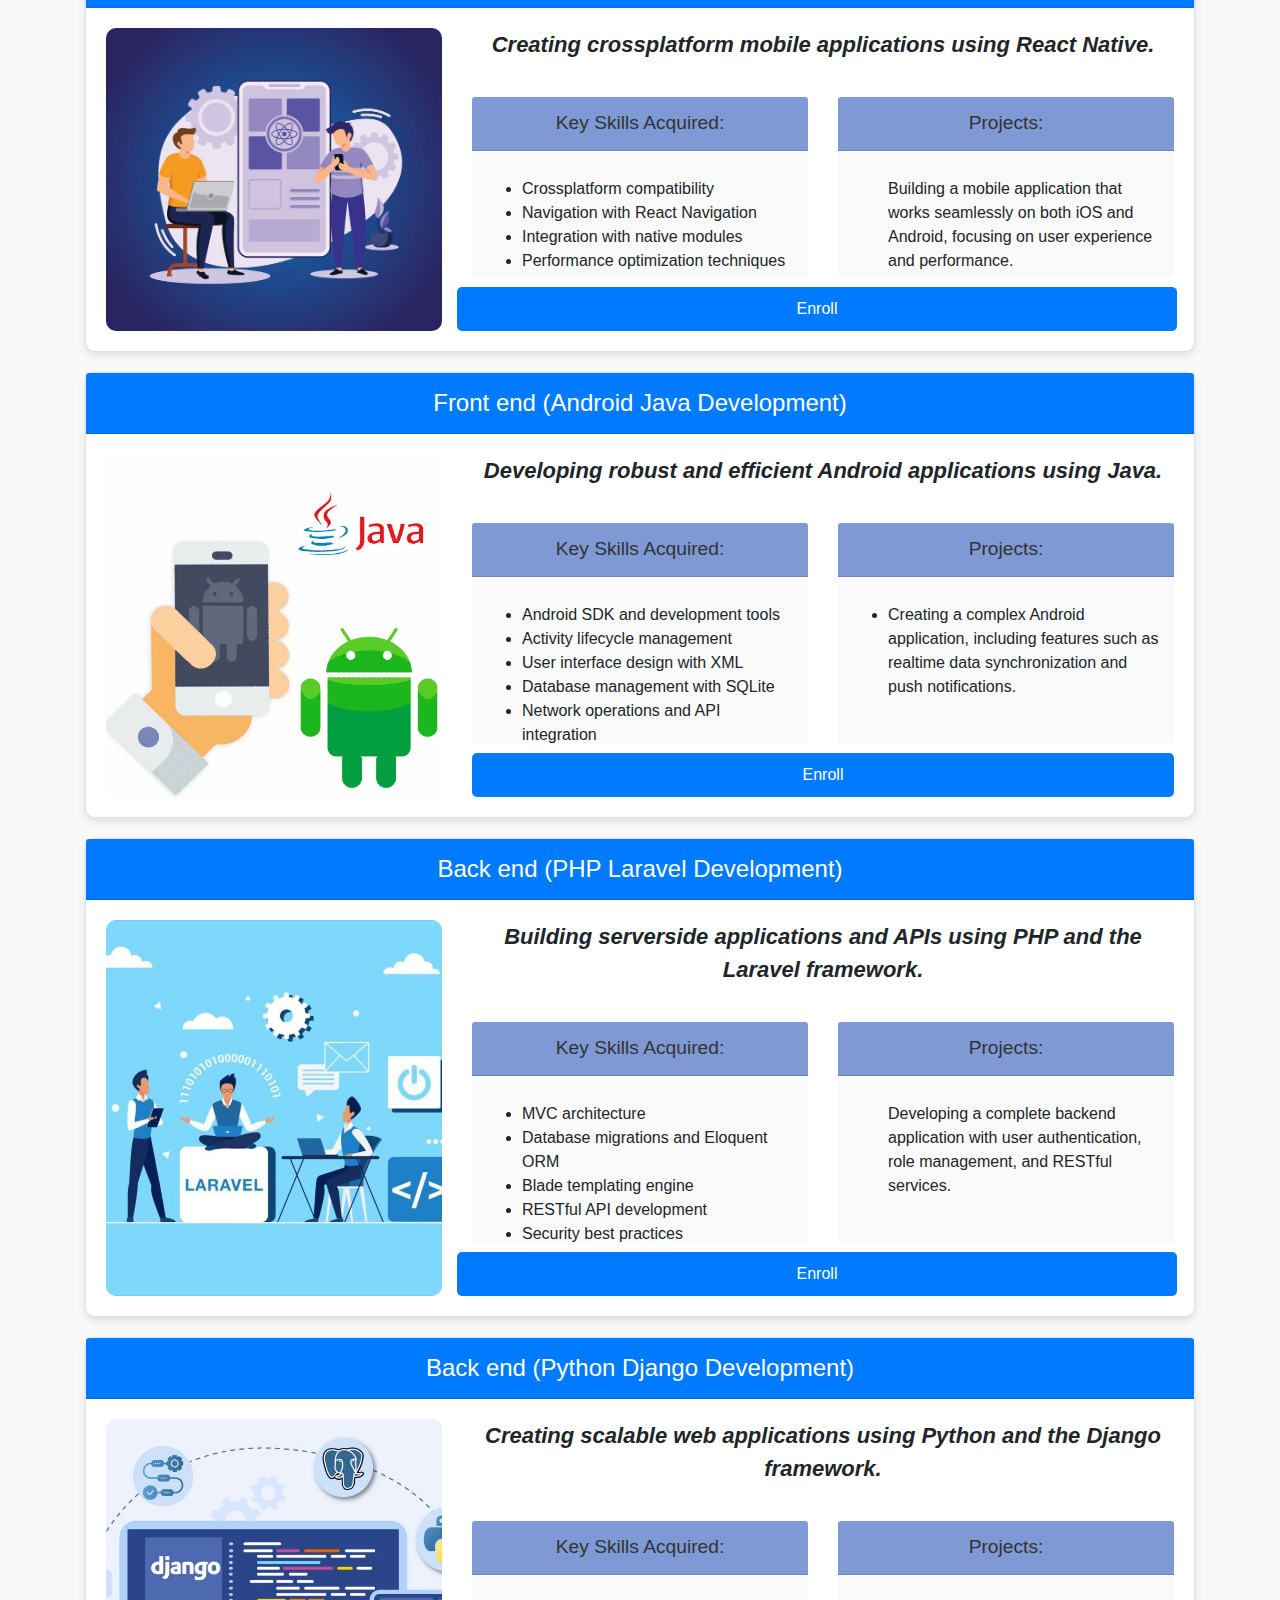
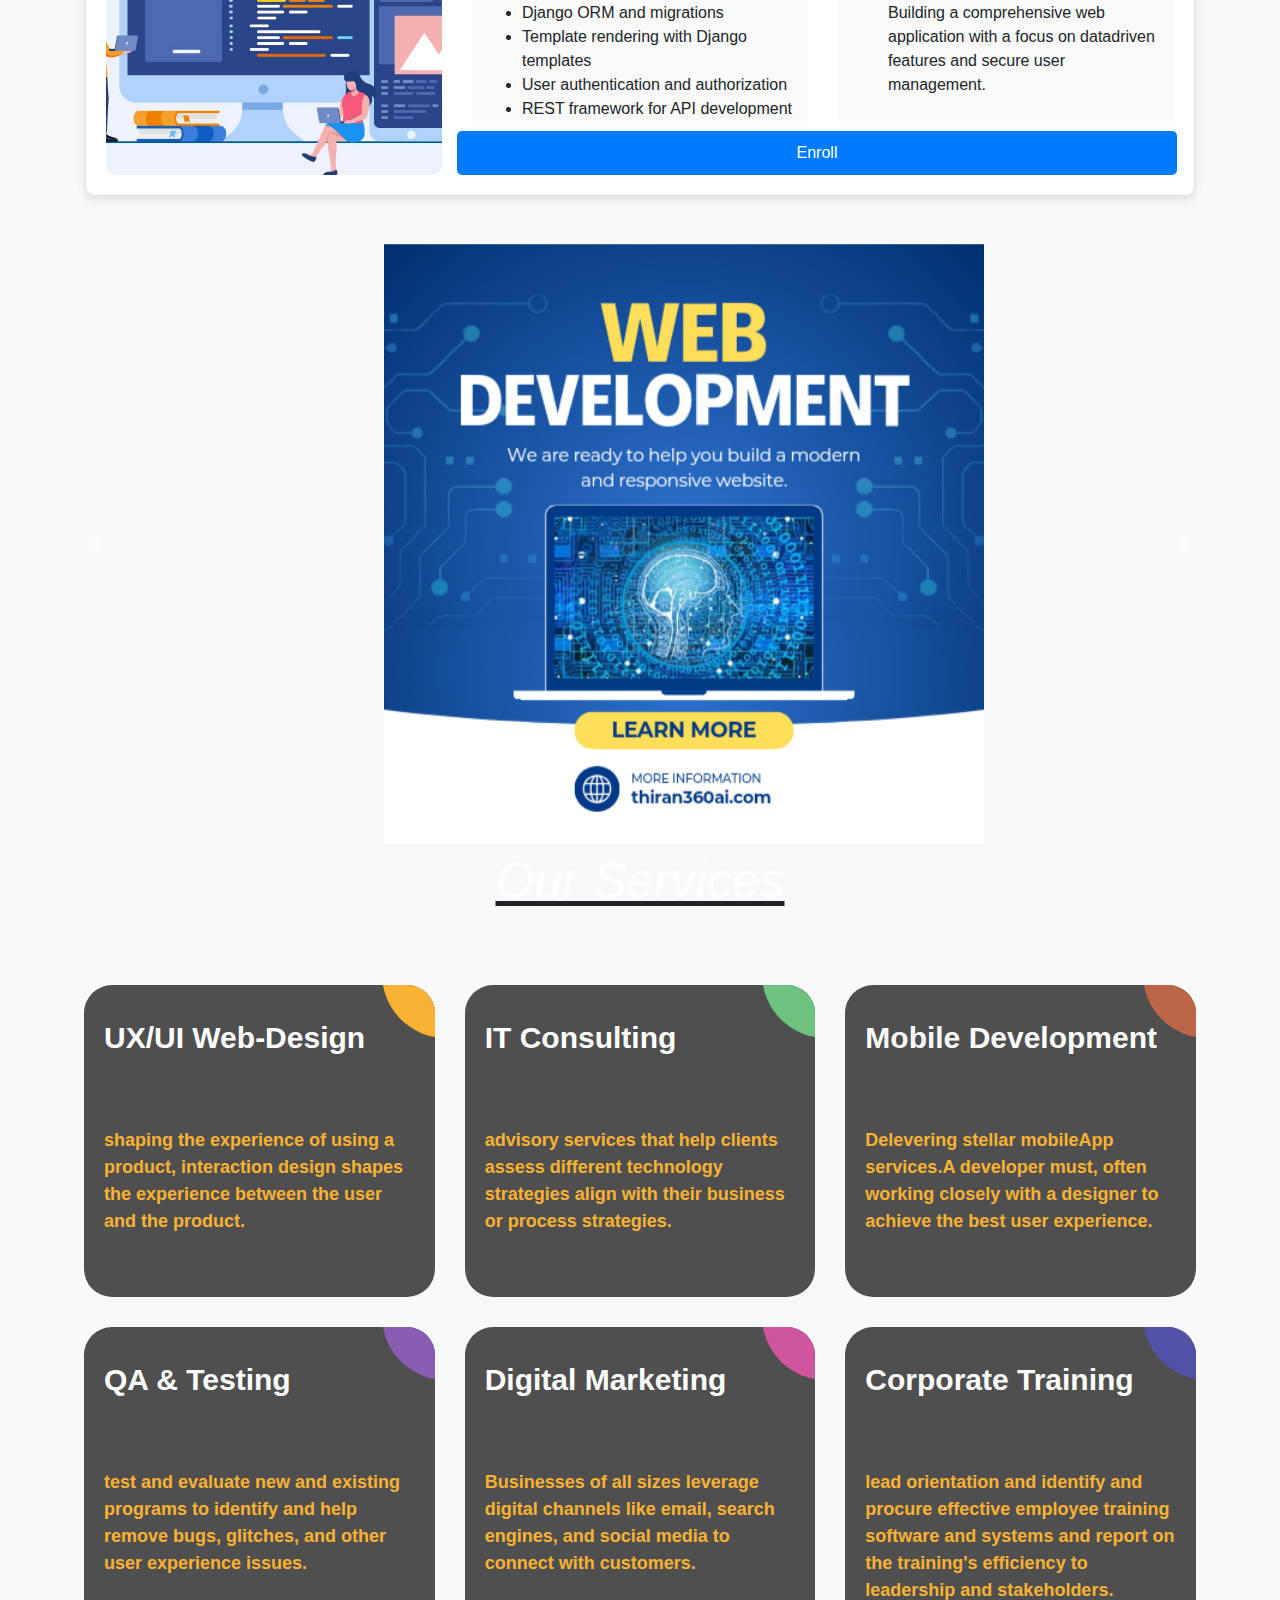
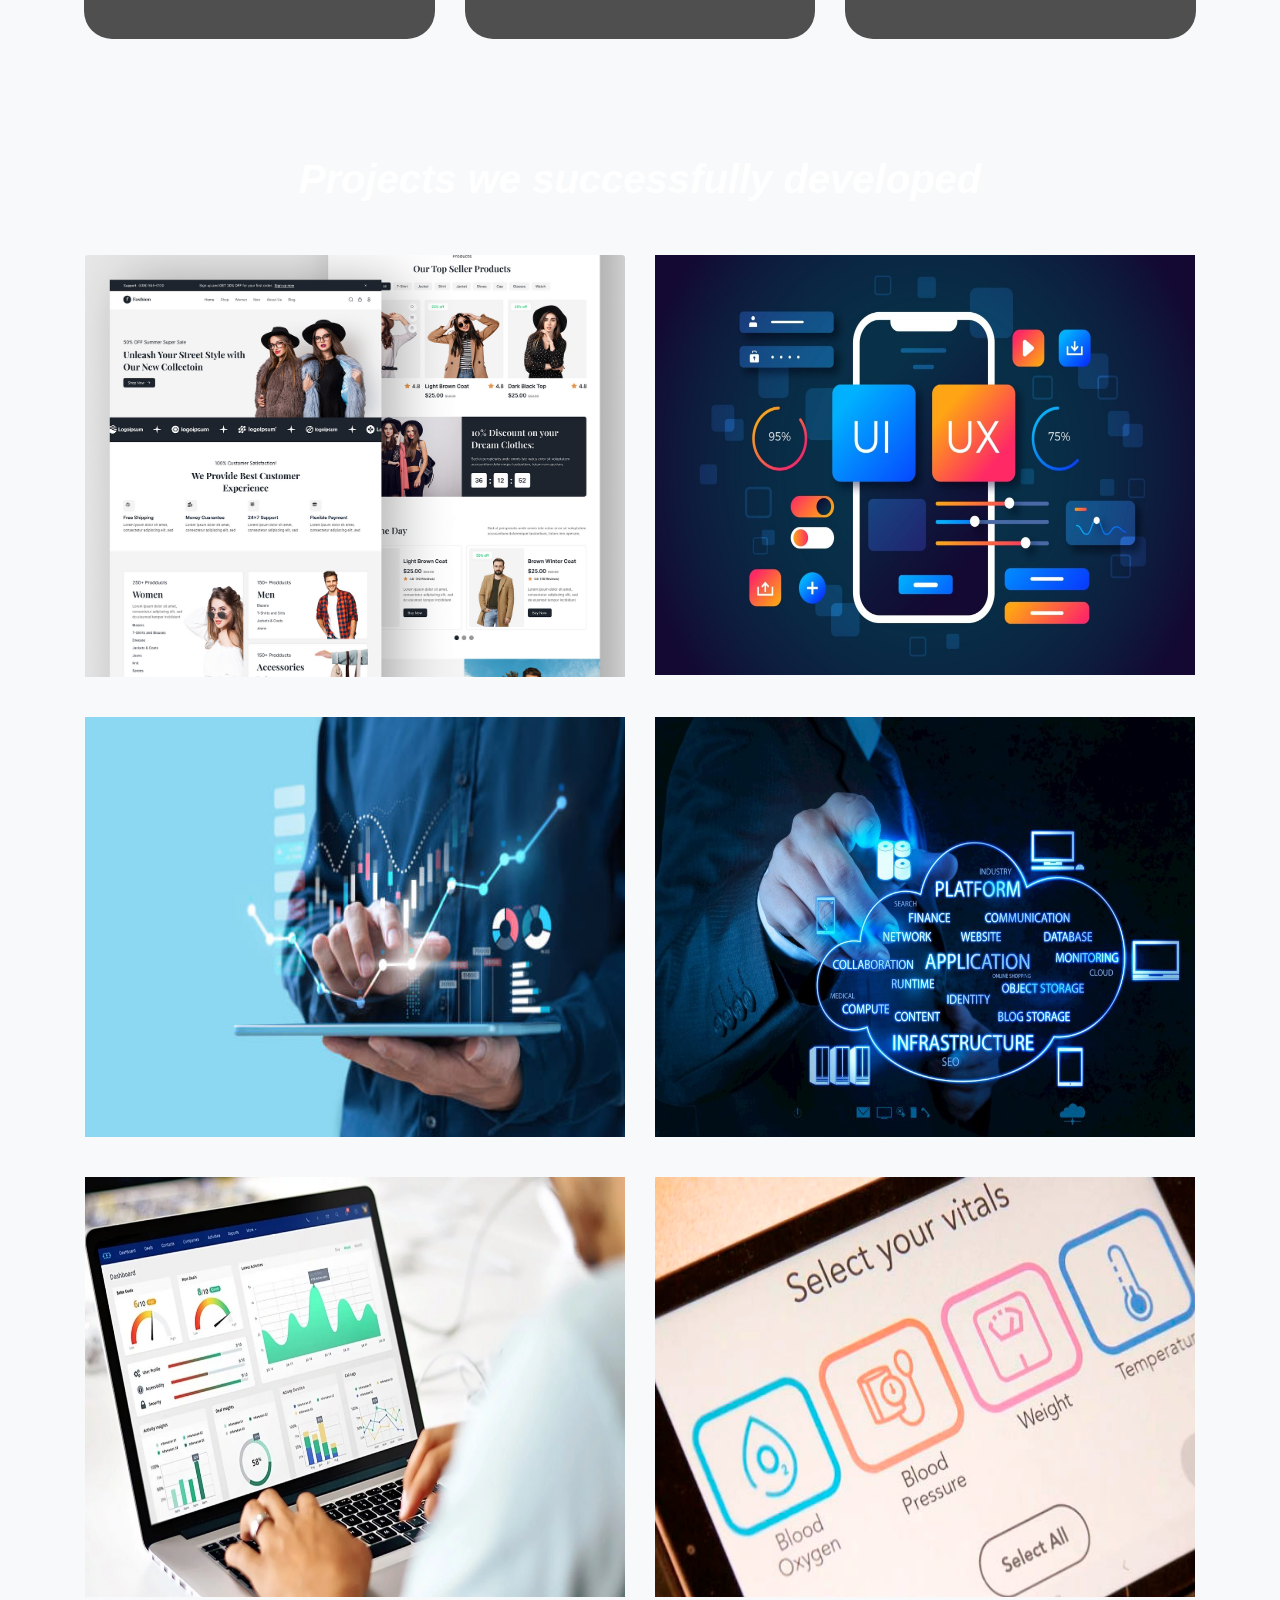
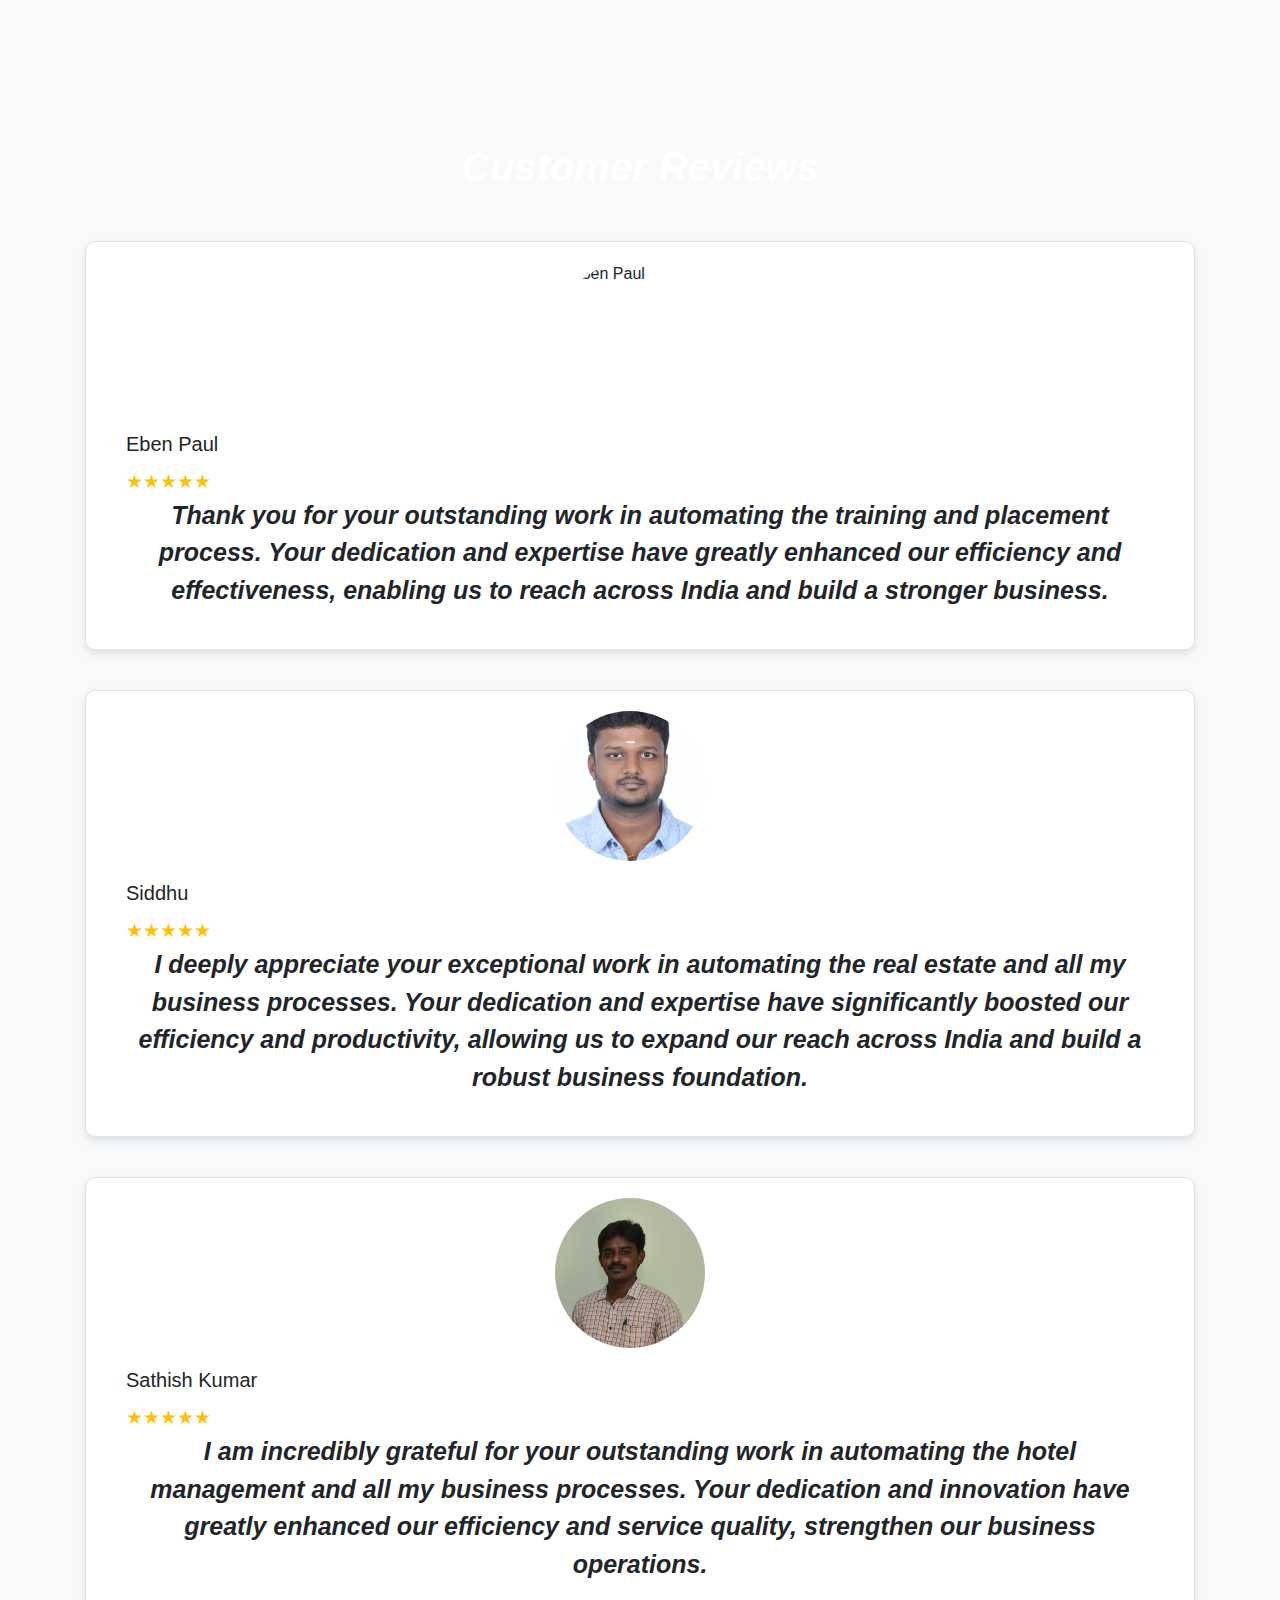
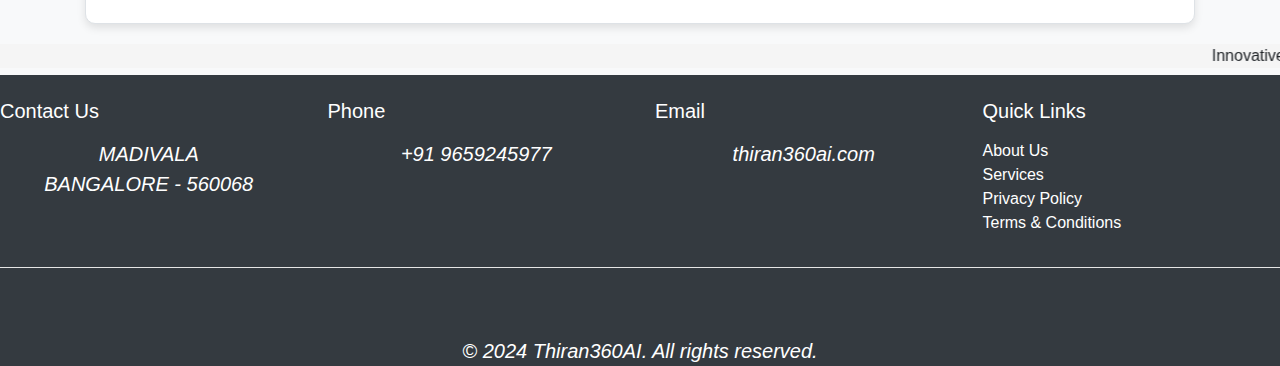
==== commit b5b3b085: "updared" ====
--- a/index.html
+++ b/index.html
@@ -3,7 +3,7 @@
 <head>
     <meta charset="UTF-8">
     <meta name="viewport" content="width=device-width, initial-scale=1.0">
-    <title>Software develop</title>
+    <title>Software Products ans Services</title>
     <link href="https://stackpath.bootstrapcdn.com/bootstrap/4.5.2/css/bootstrap.min.css" rel="stylesheet">
     <link rel="stylesheet" href="style.css">
     <link rel="stylesheet" href="styles.css">
@@ -917,7 +917,7 @@
         </a>
       </div>
   
-      <div class="ag-courses_item">
+      <!-- <div class="ag-courses_item">
         <a href="#" class="ag-courses-item_link">
           <div class="ag-courses-item_bg"></div>
   
@@ -932,7 +932,7 @@
             </span>
           </div>
         </a>
-      </div>
+      </div> -->
       <div class="ag-courses_item">
         <a href="#" class="ag-courses-item_link">
           <div class="ag-courses-item_bg"></div>
@@ -1190,7 +1190,7 @@
         <!-- Phone Section -->
         <div class="col-md-3">
           <h5 class="mb-3">Phone</h5>
-          <p><a href="tel:+1234567890" class="text-white" style="font-size: 20px; font-weight: lighter;">+91 77088 05630</a></p>
+          <p><a href="tel:+91 9659245977" class="text-white" style="font-size: 20px; font-weight: lighter;">+91 9659245977</a></p>
         </div>
         <!-- Email Section -->
         <div class="col-md-3">
@@ -1245,6 +1245,7 @@
         .then(data => {
             console.log('Success:', data);
             $('#formModal').modal('hide');
+            alert("Sucessfully Entrolled, our team will contact you soon.")
         })
         .catch((error) => {
             console.error('Error:', error);
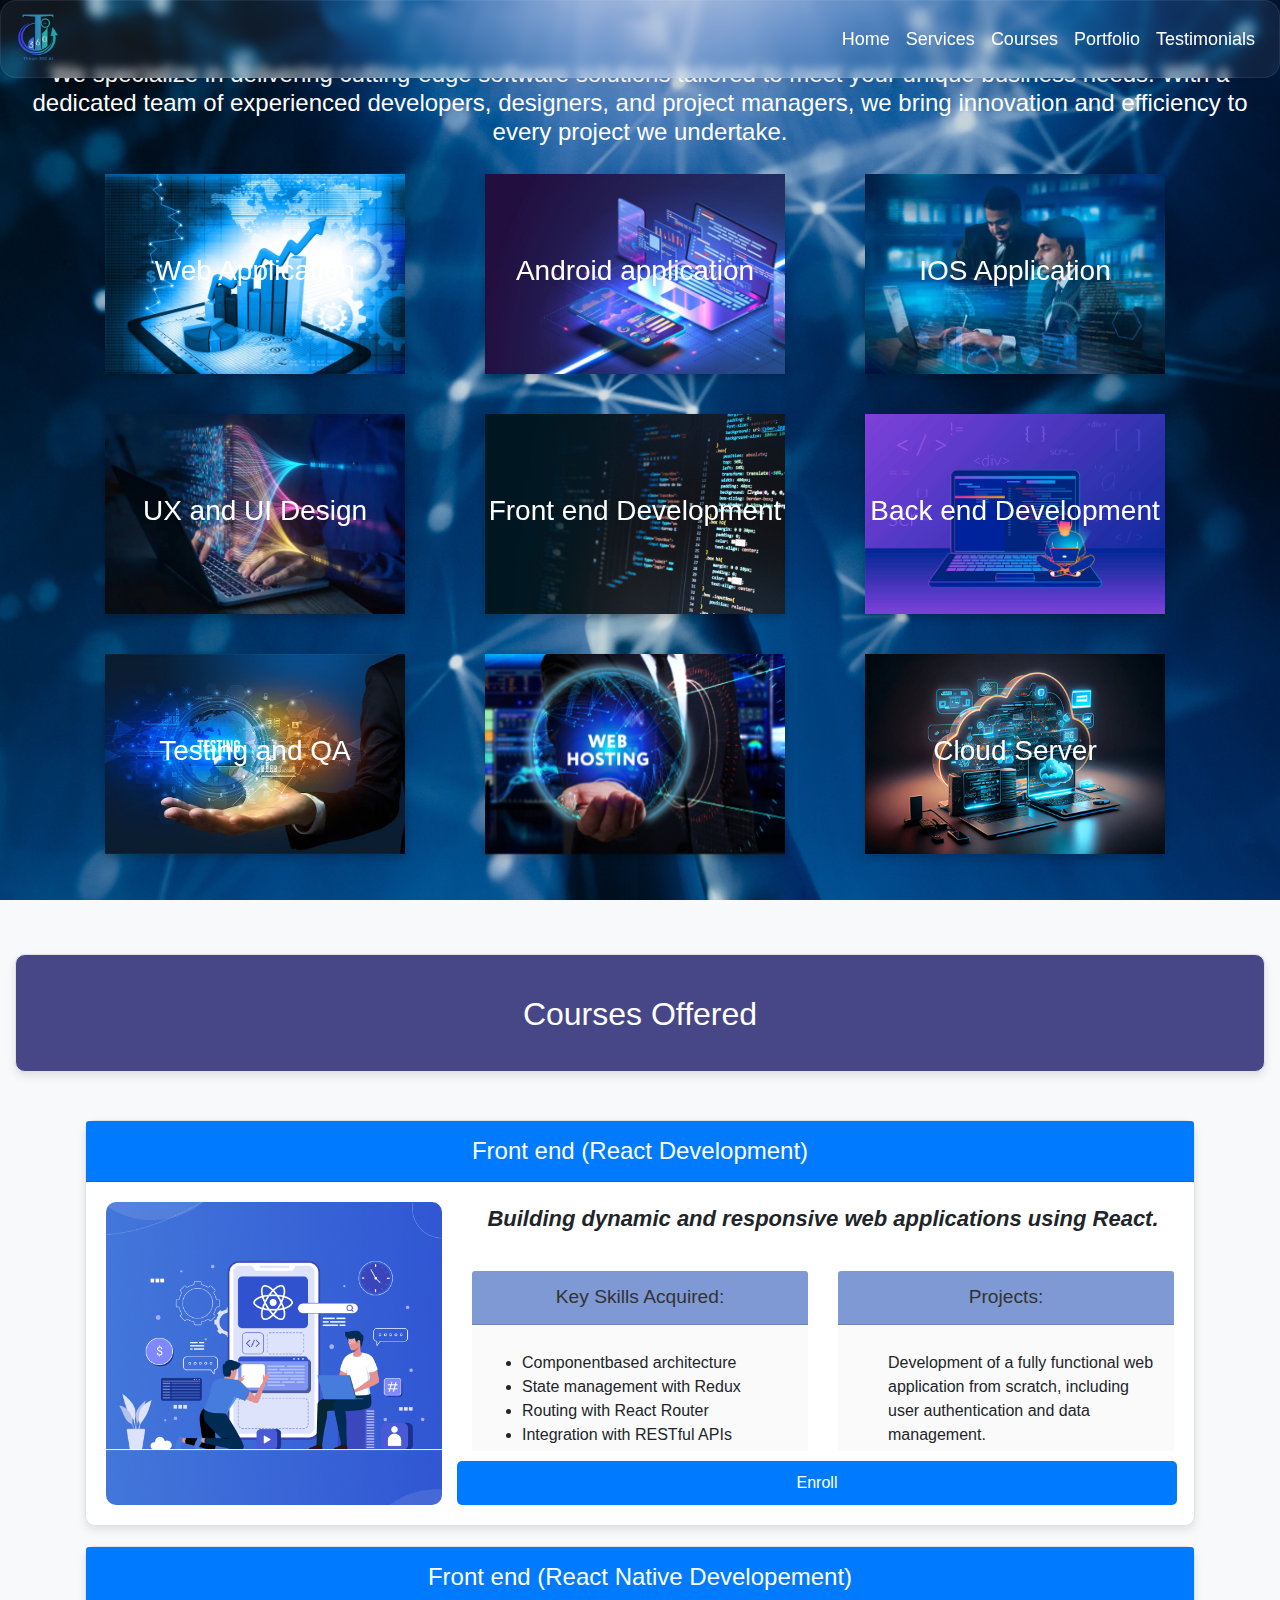
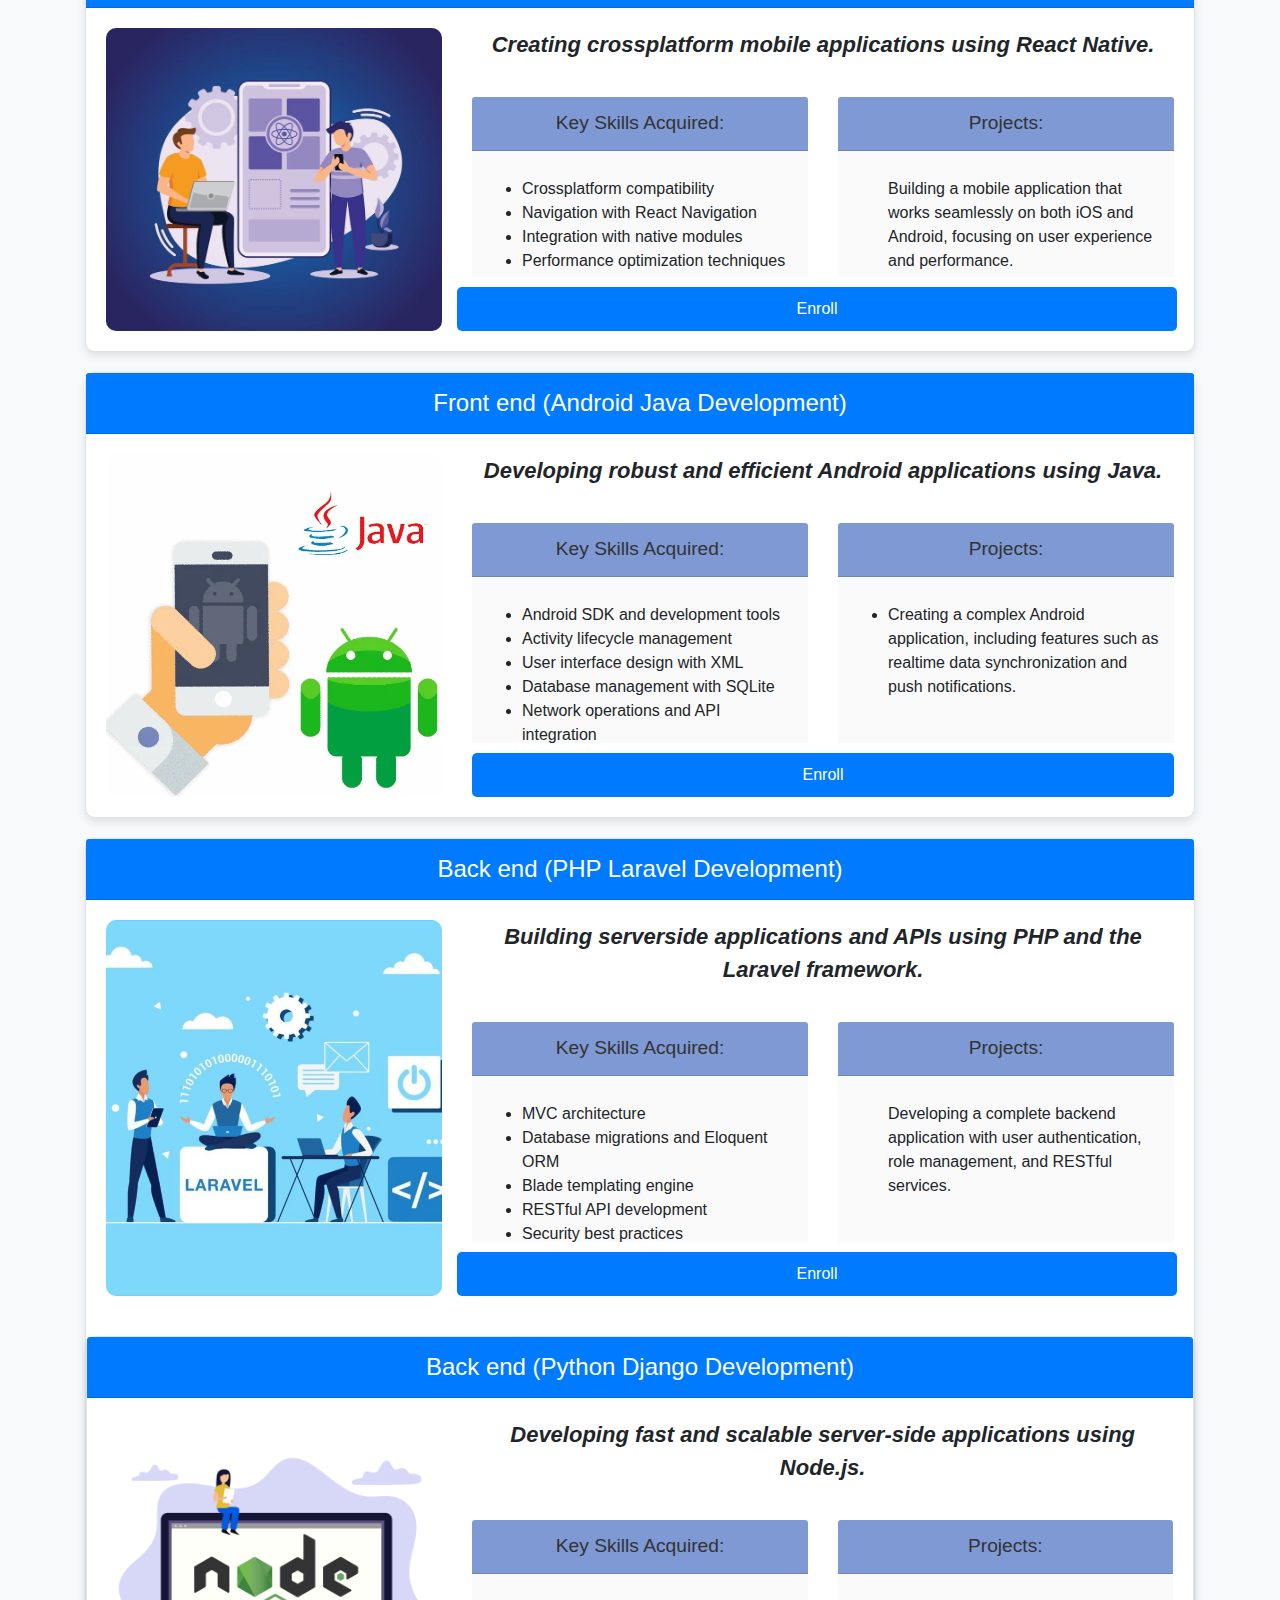
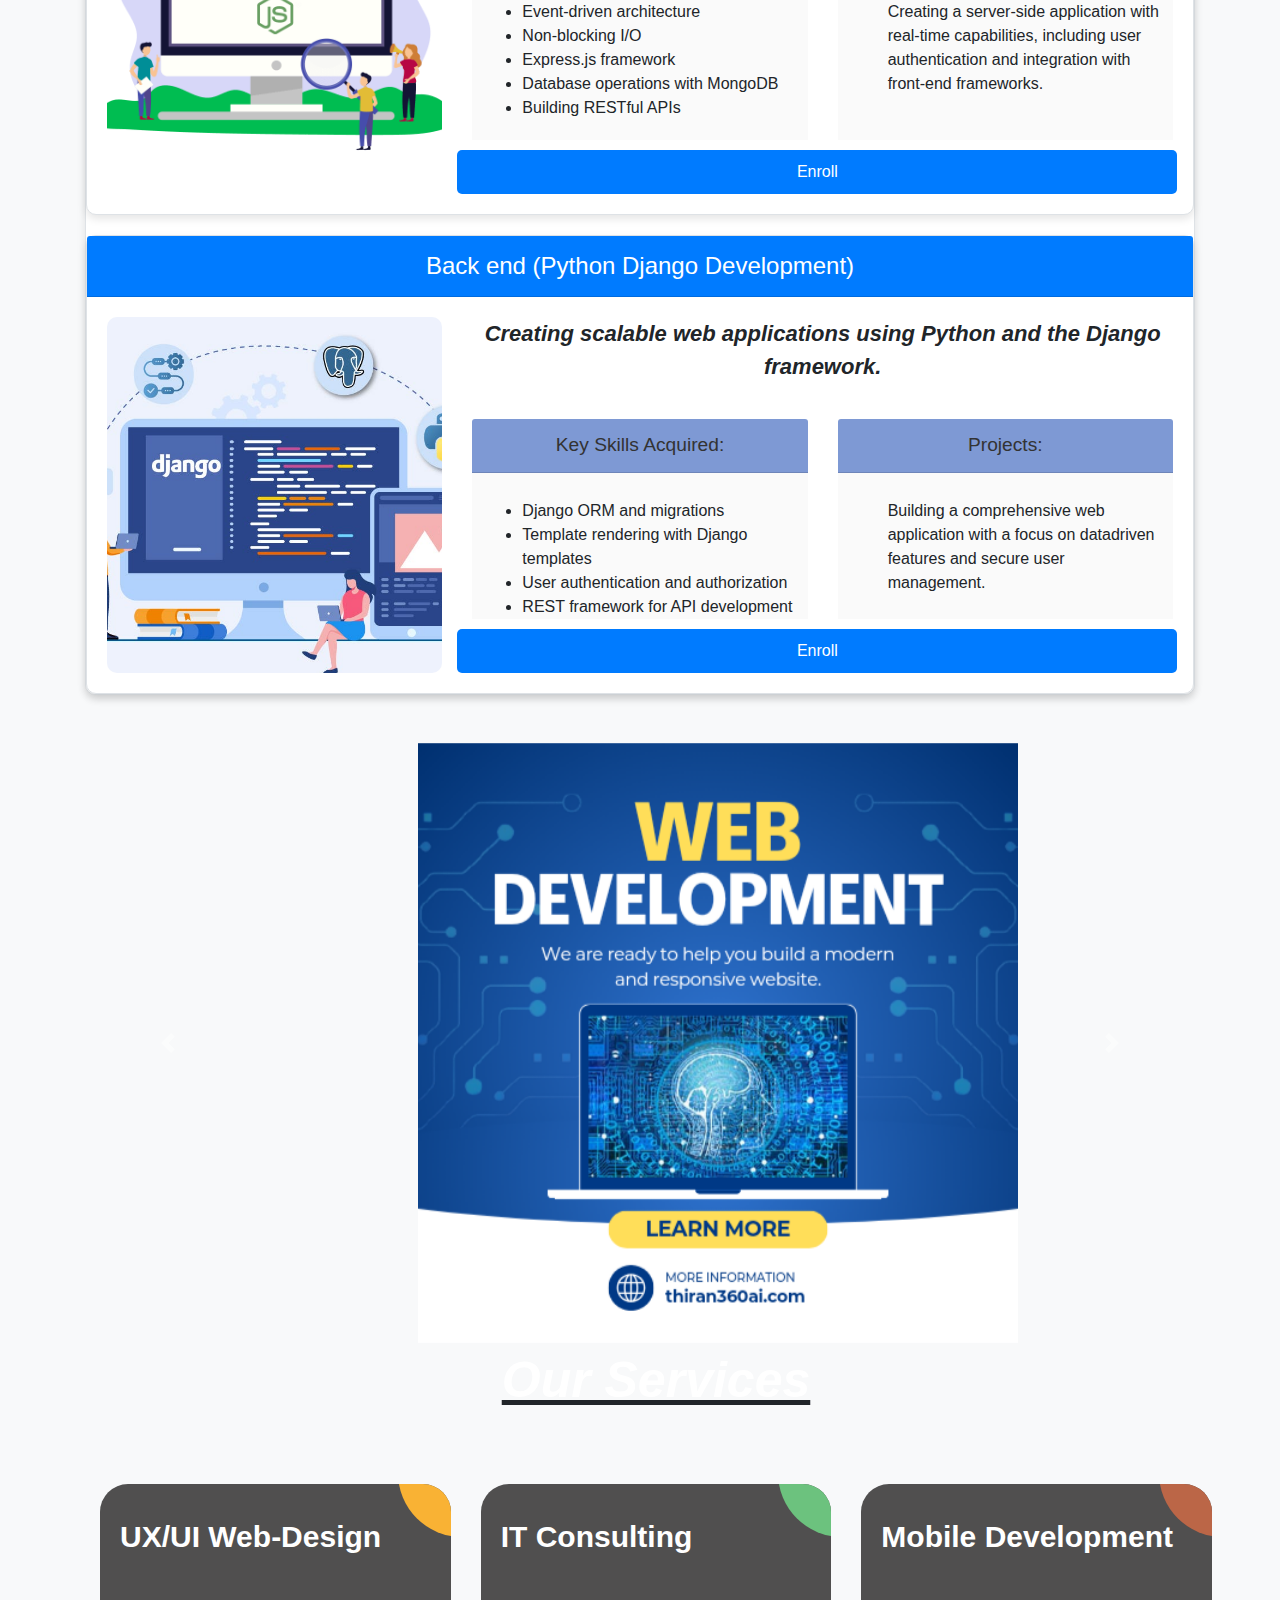
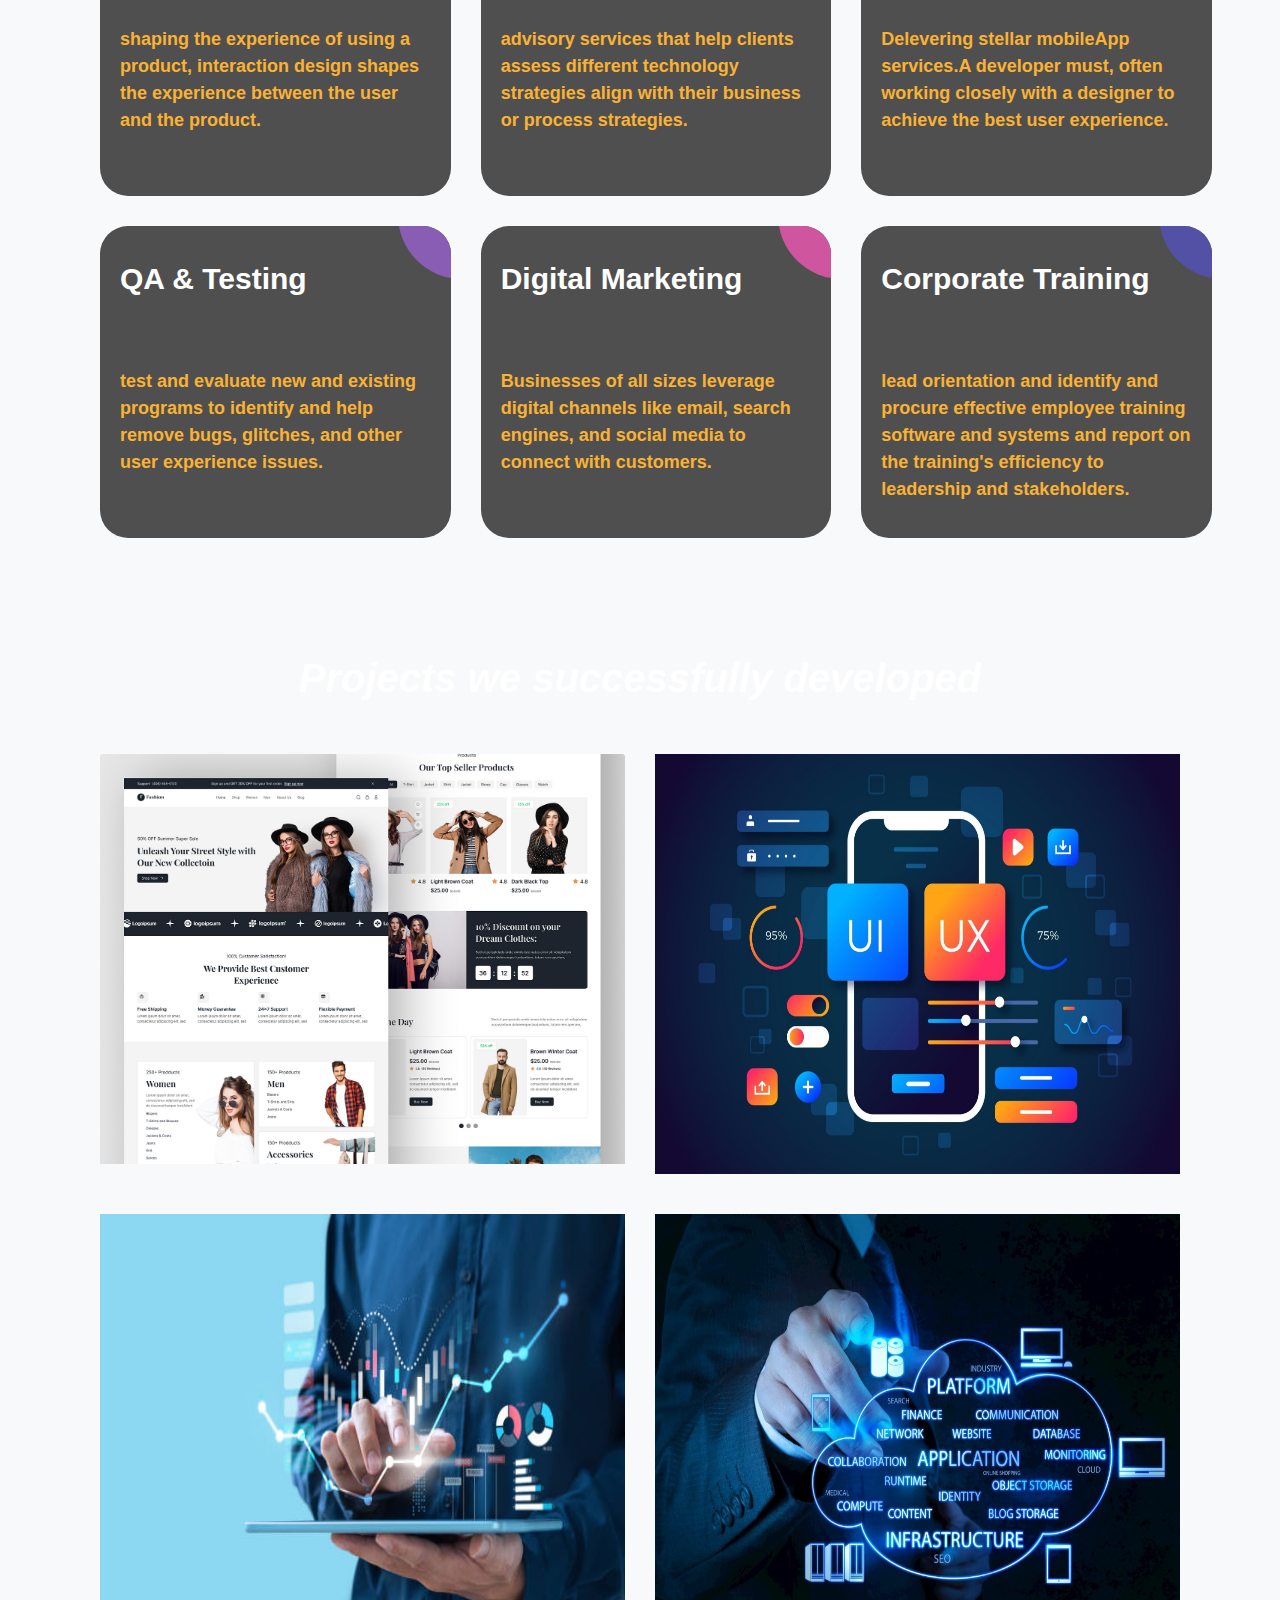
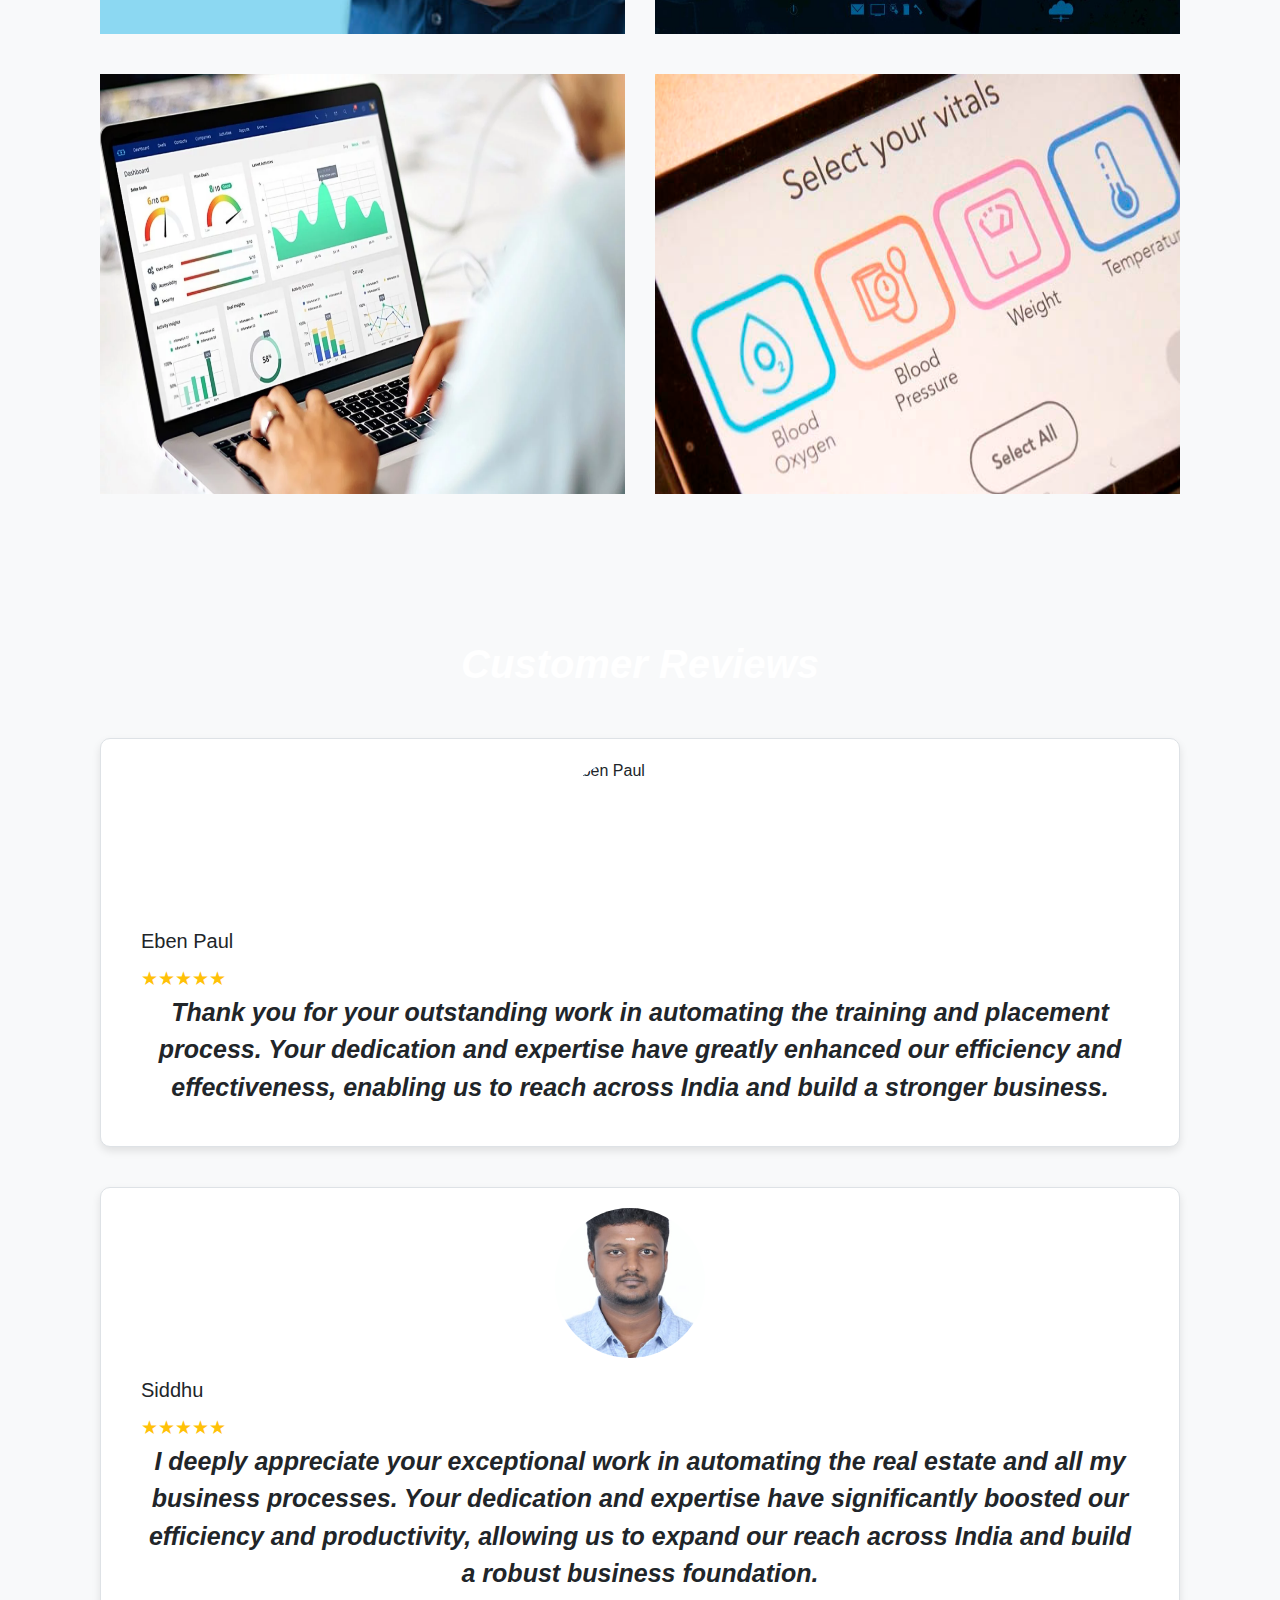
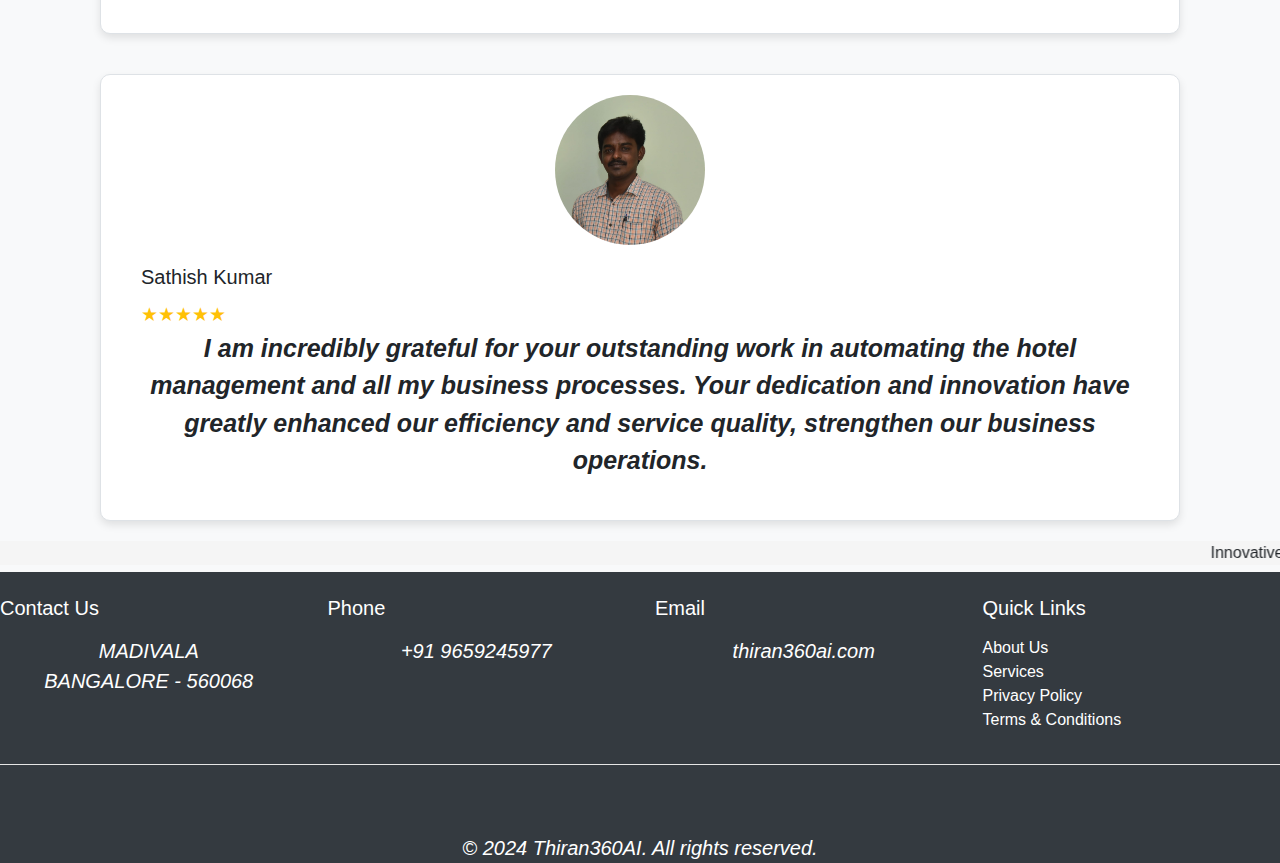
==== commit 37e9057d: "Course card added and resume (commented)" ====
--- a/index.html
+++ b/index.html
@@ -547,7 +547,60 @@
                   </div>
               </div>
           </div>
-         
+          <div class="card">
+            <div class="card-header">
+                Back end (Python Django Development)
+            </div>
+            <div class="card-body">
+                <div class="row">
+                    <div class="col-md-4">
+                        <img src="course_img/nodejs.png" class="img-fluid" alt="Image" >
+                    </div>
+                    <div class="col-md-8">
+                        <p class="card-text" style="font-size: 22px;">
+                            Developing fast and scalable server-side applications using Node.js.
+                        </p>
+                        <div class="row">
+                            <div class="col-md-6">
+                                <div class="card " style="height: 220px;">
+                                    <div class="card-header" style="background-color: rgb(126, 153, 212); ">
+                                        Key Skills Acquired:
+                                    </div>
+                                    <div class="card-body">
+                                        <p class="card-text" style="text-align: center;">
+                                           <ul> <li>Event-driven architecture</li> 
+                                           <li> Non-blocking I/O </li>
+                                            <li>Express.js framework </li>
+                                        <li>Database operations with MongoDB</li>
+                                        <li>Building RESTful APIs</li>
+                                        </ul>
+                                        </p>
+                                    </div>
+                                </div>
+                            </div>
+                            <div class="col-md-6" >
+                                <div class="card" style="height: 220px;" >
+                                
+                                    <div class="card-header" style="background-color: rgb(126, 153, 212);">
+                                        Projects:
+                                    </div>
+                                    <div class="card-body">
+                                      <p class="card-text" style="text-align: center;">
+                                         <ul> Creating a server-side application with real-time capabilities, including user authentication and integration with front-end frameworks.
+  
+                                      </ul>
+                                      </p>
+                                  </div>
+                                </div>
+                            </div>
+              
+                <button type="button" class="btn btn-primary" style="width: 720px;" data-toggle="modal" data-target="#formModal">Enroll</button>
+              
+              
+                        </div>
+                    </div>
+                </div>
+            </div>
       </div>
       <div class="card">
           <div class="card-header">
@@ -654,12 +707,12 @@
                         <textarea class="form-control" id="address" name="address" rows="3" placeholder="Enter your address" required></textarea>
                     </div>
                 </div>
-                <div class="form-group row">
+                <!-- <div class="form-group row">
                     <label for="resume" class="col-sm-4 col-form-label">Resume <span class="text-danger">*</span></label>
                     <div class="col-sm-8">
                         <input type="file" class="form-control-file" id="resume" name="resume">
                     </div>
-                </div>
+                </div> -->
                 <div class="form-group row">
                     <label for="course" class="col-sm-4 col-form-label">Courses <span class="text-danger">*</span></label>
                     <div class="col-sm-8">
@@ -669,6 +722,7 @@
                             <option value="React Native Development">React Native Development</option>
                             <option value="Android Java Development">Android Java Development</option>
                             <option value="PHP Laravel Development">PHP Laravel Development</option>
+                            <option value="Python Django Development">Node JS Development</option>
                             <option value="Python Django Development">Python Django Development</option>
                         </select>
                     </div>
@@ -683,7 +737,7 @@
   </div>
 </div><br><br>
 <!-- Modal -->
-<div class="modal fade" id="successModal" tabindex="-1" role="dialog" aria-labelledby="successModalLabel" aria-hidden="true">
+<!-- <div class="modal fade" id="successModal" tabindex="-1" role="dialog" aria-labelledby="successModalLabel" aria-hidden="true">
     <div class="modal-dialog modal-dialog-centered" role="document">
       <div class="modal1-content">
         <div class="modal1-body">
@@ -695,7 +749,7 @@
         </div>
       </div>
     </div>
-  </div>
+  </div> -->
 
 <!-- image -->
 
